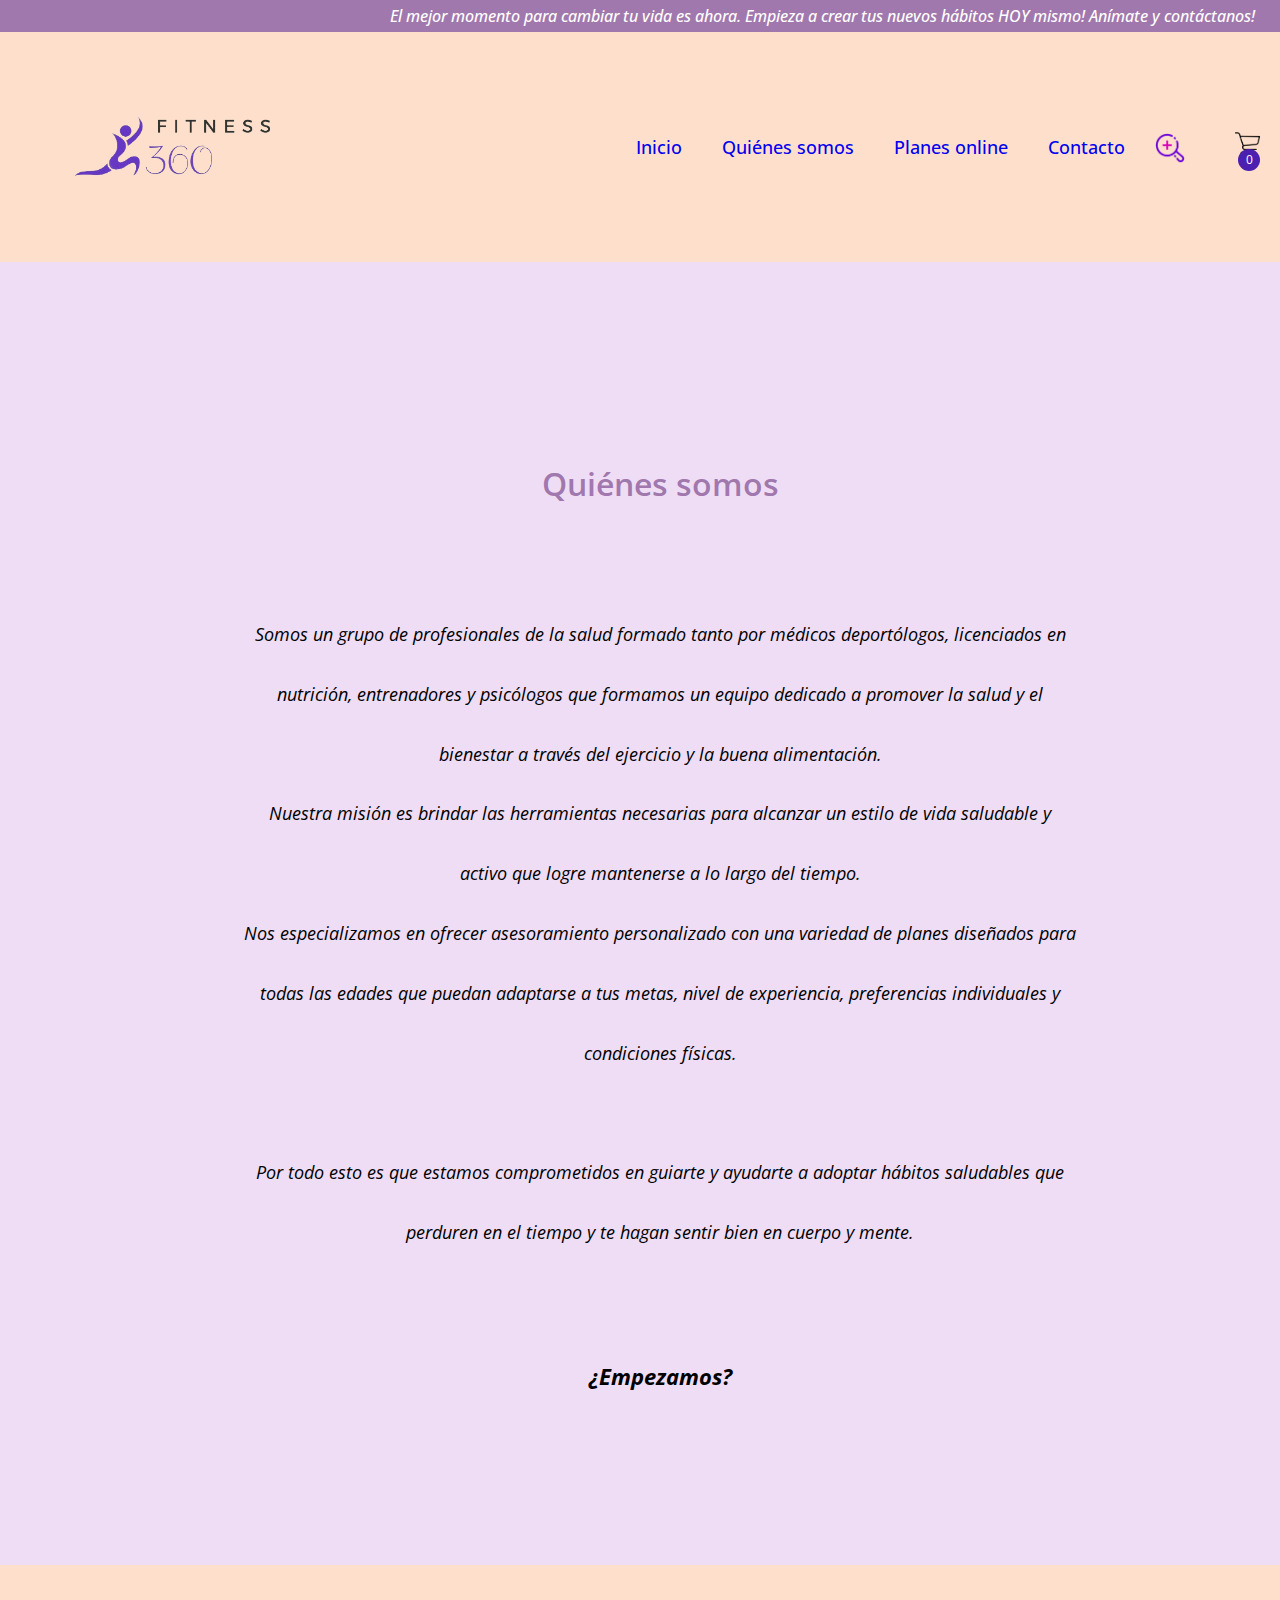
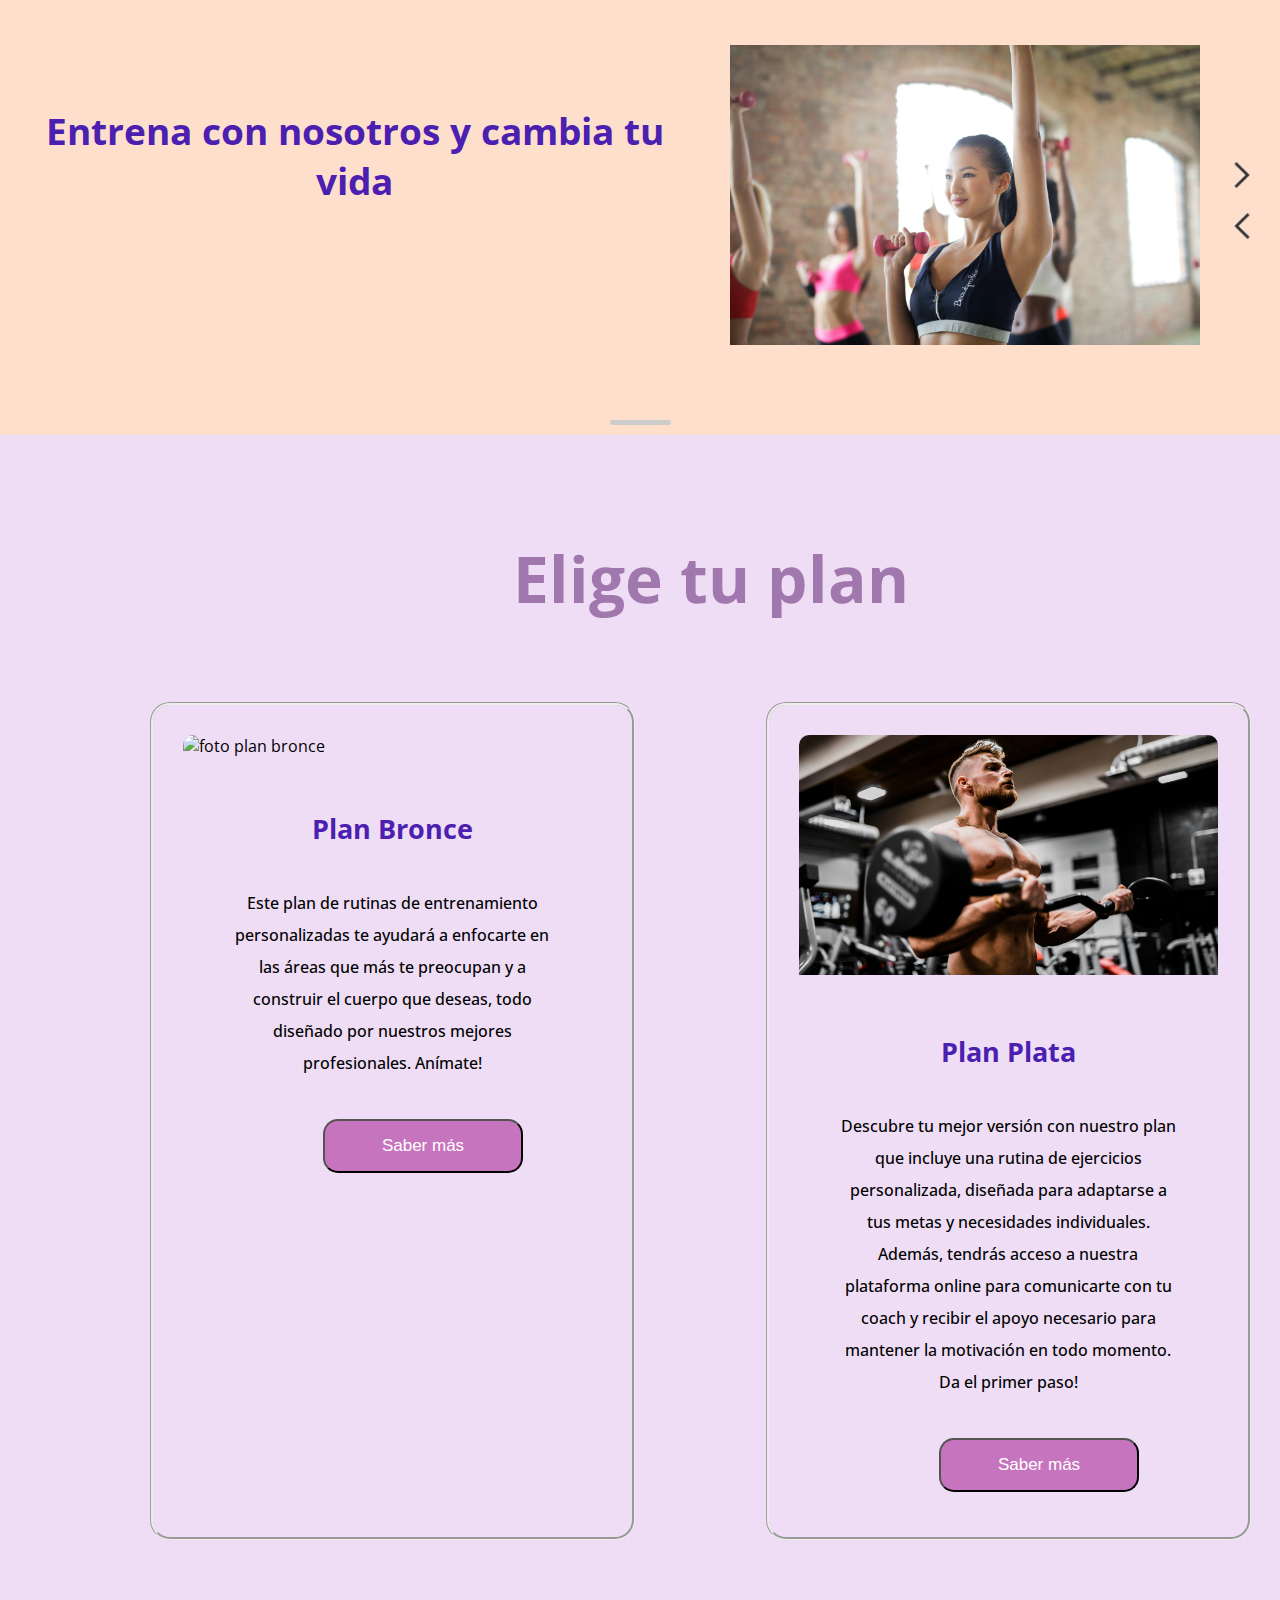
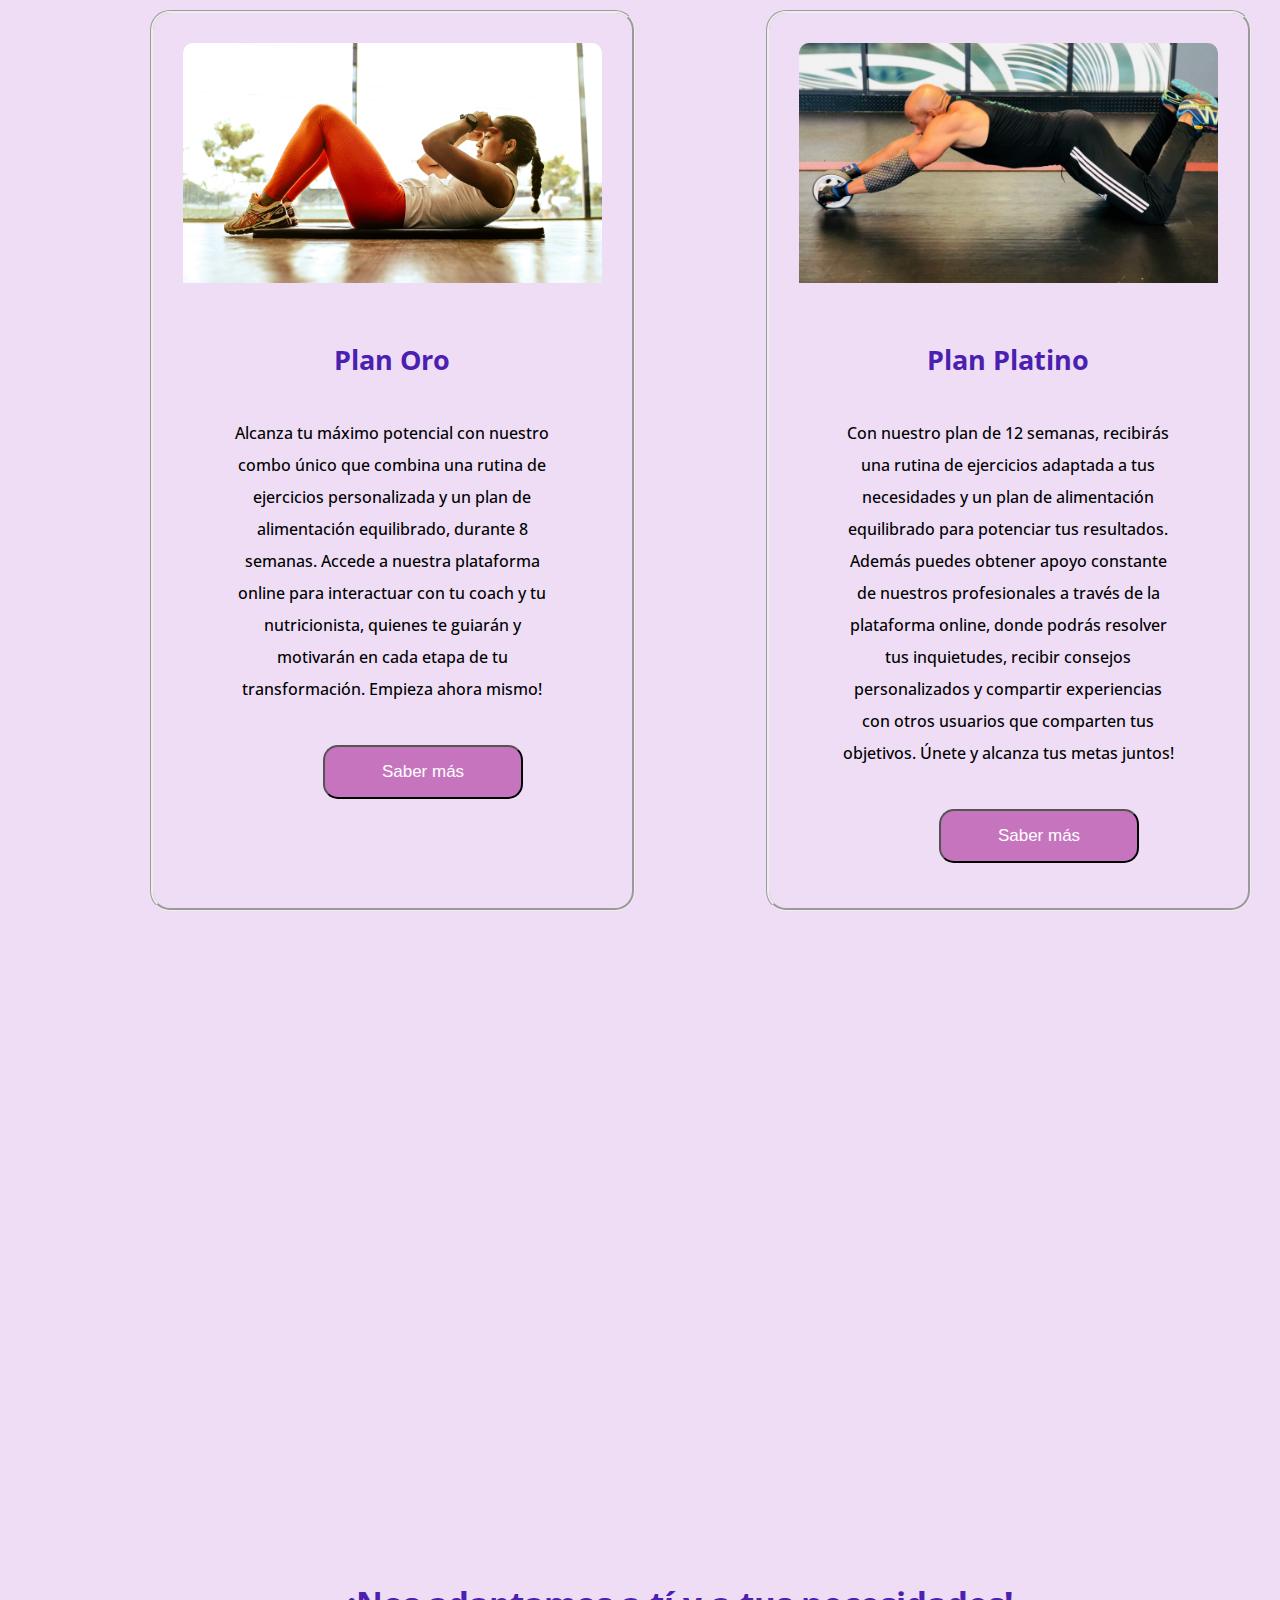
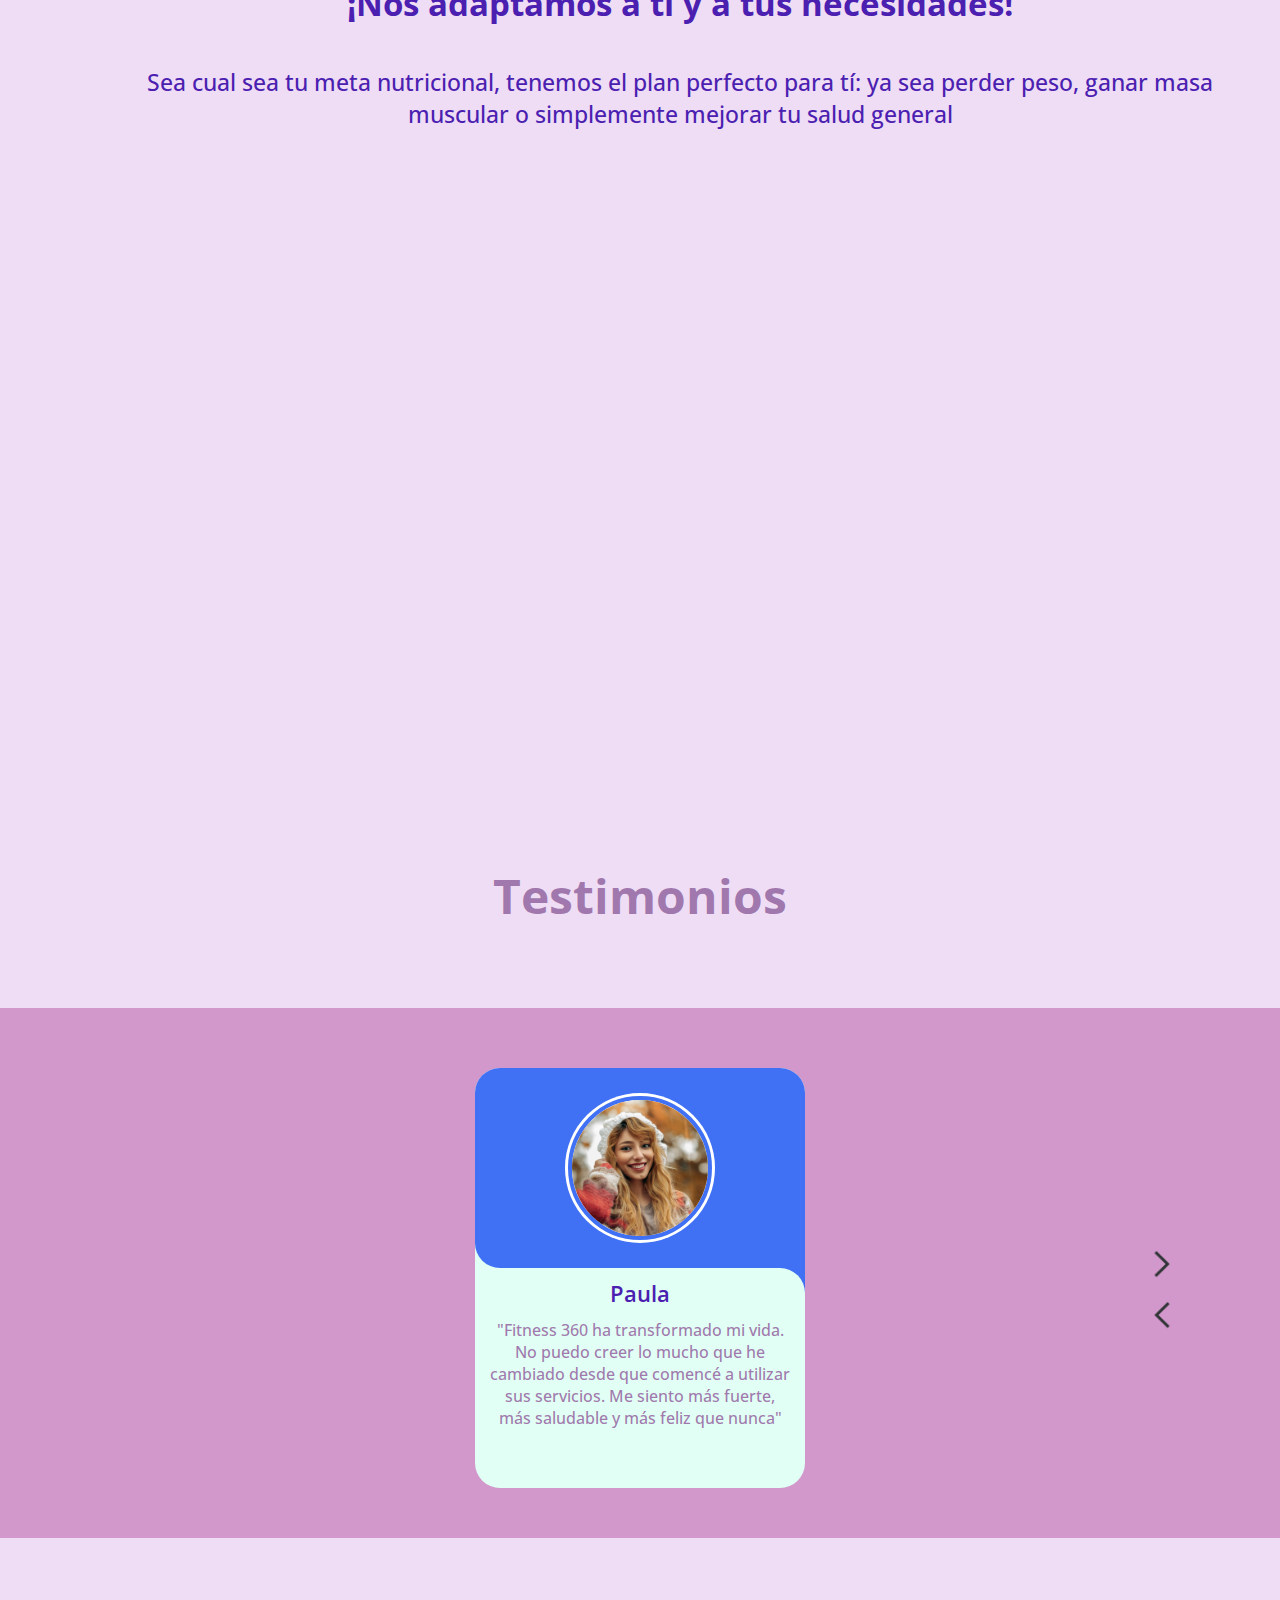
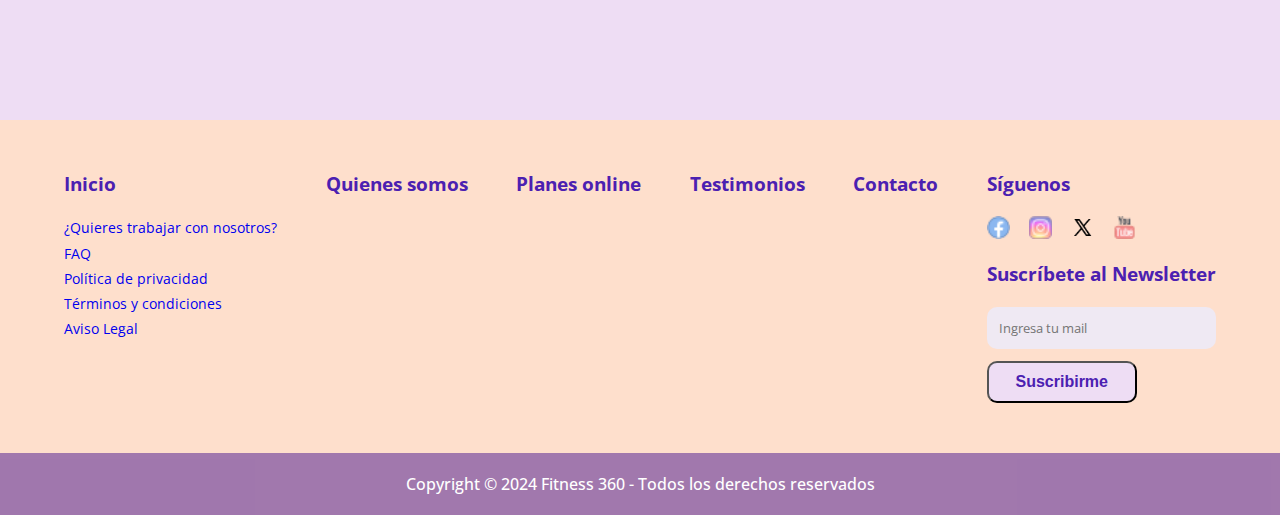
==== index.html @ 1743d798 "correccion de modals - barra progreso" ====
<!DOCTYPE html>
<html lang="es">

<head>
    <meta charset="UTF-8">
    <meta name="viewport" content="width=device-width, initial-scale=1.0">
    <link rel="shortcut icon" href="/images/logo4-pag.png" type="image/x-icon">
    <!-- Estilos -->
    <link rel="stylesheet" href="/style.css">
    <link rel="stylesheet" href="/modal.css">
    <!-- Google Fonts -->
    <link rel="preconnect" href="https://fonts.googleapis.com">
    <link rel="preconnect" href="https://fonts.gstatic.com" crossorigin>
    <link href="https://fonts.googleapis.com/css2?family=Open+Sans:ital,wght@0,300..800;1,300..800&display=swap"
        rel="stylesheet">
    <title>Fitness 360 - Planes de Entrenamiento Online</title>
</head>

<body>
    <!-- Encabezado -->
    <header class="header">
        <section class="header-info">
            <p>El mejor momento para cambiar tu vida es ahora. Empieza a crear tus nuevos hábitos HOY mismo! Anímate y
                contáctanos!
            </p>
        </section>
        <section class="navbar-container">
            <nav class="navbar contenedor">
                <!-- logo -->
                <a href="index.html" class="navbar-logo">
                    <img src="/images/logo3-titulo-pag.png" alt="Logo de Fitness 360" height="300">
                </a>
                <!-- Hipervinculos para el menu -->
                <div class="navbar-links">
                    <ul class="navbar-list">
                        <li class="nav-item"><a href="index.html"> Inicio</a></li>
                        <li class="nav-item"><a href="#quienes-somos"> Quiénes somos</a></li>
                        <li class="nav-item"><a href="#planes-online">Planes online</a></li>
                        <li class="nav-item"><a href="#contacto">Contacto</a></li>
                    </ul>
                    <!-- Buscador -->
                    <div class="navbar-search">
                        <input type="text" placeholder="Buscar" required>
                        <div class="search-icon">
                            <a href="#" class="boton-search-icon">
                                <img src="/images/img-lupa2.png" alt="boton de busqueda">
                            </a>
                        </div>
                    </div>
                    <!-- Carrito de compras -->
                    <div class="container-navbar-carrito">
                        <div class="navbar-carrito-icon">
                            <button class="boton-carrito-icon">
                                <img src="/images/img-carritocompra.png" alt="carrito de compras" height="25">
                            </button>

                            <div class="cantidad-productos">
                                <span id="contador-productos">0</span>
                            </div>
                        </div>
                        <div class="container-carrito-productos hidden-cart">
                            <div class="carga-producto hidden">
                                <div class="carrito-producto">
                                    <div class="info-carrito-producto">
                                        <span class="cantidad-producto-carrito"></span>
                                        <p class="titulo-producto-carrito"></p>
                                        <span class="precio-producto-carrito"></span>
                                    </div>
                                    <svg xmlns="http://www.w3.org/2000/svg" fill="none" viewBox="0 0 24 24"
                                        stroke-width="1.5" stroke="currentColor" class="icono-cancela-compra">
                                        <path stroke-linecap="round" stroke-linejoin="round" d="M6 18L18 6M6 6l12 12" />
                                    </svg>
                                </div>
                            </div>

                            <div class="total-carrito hidden">
                                <h3>Total:</h3>
                                <span class="total-pagar"></span>
                                <button class="comprar-carrito">Comprar carrito</button>
                            </div>
                            <p class="carrito-vacio">El carrito está vacío</p>
                        </div>
                    </div>
                </div>
                <button class="navbar-toogle-boton">
                    <img src="/images/img-trespuntos.png" alt="boton de menu" height="20">
                </button>
                <div class="navbar-menu-movil">
                    <ul class="navbar-list-movil">
                        <li class="nav-item-movil"><a href="index.html">Inicio</a></li>
                        <li class="nav-item-movil"><a href="#quienes-somos">Quiénes somos</a></li>
                        <li class="nav-item-movil"><a href="#planes-online">Planes online</a></li>
                        <li class="nav-item-movil"><a href="#contacto">Contacto</a></li>
                    </ul>
                </div>
            </nav>
        </section>
    </header>

    <!-- Contenido -->
    <main>
        <section id="quienes-somos" class="quienes-somos-seccion">
            <!-- Descripción de quienes somos-->
            <div class="quienes-somos-container">
                <h2 class="quienes-somos-subtitulo">Quiénes somos</h2>
                <p class="quienes_somos_parrafo">
                    Somos un grupo de profesionales de la salud formado tanto por médicos deportólogos, licenciados en
                    nutrición, entrenadores y psicólogos que formamos un equipo dedicado a promover la salud y el
                    bienestar a través del ejercicio y la buena alimentación.
                    Nuestra misión es brindar las herramientas necesarias para alcanzar un estilo de vida saludable y
                    activo que logre mantenerse a lo largo del tiempo.
                    Nos especializamos en ofrecer asesoramiento personalizado con una variedad de planes diseñados para
                    todas las edades que puedan adaptarse a tus metas, nivel de experiencia, preferencias individuales y
                    condiciones físicas.

                    Por todo esto es que estamos comprometidos en guiarte y ayudarte a adoptar hábitos saludables que
                    perduren en el tiempo y te hagan sentir bien en cuerpo y mente.
                </p>
                <p class="qs-empezamos">
                    <strong>¿Empezamos?</strong>
                </p>
            </div>
        </section>

        <section class="carrousel-seccion">
            <!-- slide de fotos de nutricion y deporte -->
            <article class="carrousel-seccion-container">
                <div class="carrousel-seccion-slide contenido">
                    <div class="carrousel-seccion-titulo">
                        <h1>Entrena con nosotros y cambia tu vida</h1>
                    </div>
                    <div class="carrousel-seccion-contenedor-imgs">
                        <div class="carrousel-seccion-imgs">
                            <img src="/images/foto-carrousel-1.jpg" alt="foto entrenamiento">
                        </div>
                    </div>
                </div>
                <div class="carrousel-seccion-slide" data-indice="0">
                    <div class="carrousel-seccion-titulo">
                        <h1>Transforma tus hábitos</h1>
                    </div>
                    <div class="carrousel-seccion-contenedor-imgs">
                        <div class="carrousel-seccion-img">
                            <img src="/images/foto-carrousel-2.jpg" alt="foto nutricion">
                        </div>
                    </div>
                </div>
                <div class="carrousel-seccion-slide" data-indice="1">
                    <div class="carrousel-seccion-titulo">
                        <h1>Pequeños cambios, grandes resultados</h1>
                    </div>
                    <div class="carrousel-seccion-contenedor-imgs">
                        <div class="carrousel-seccion-img">
                            <img src="/images/foto-carrousel-3.jpg" alt="foto entrenamiento">
                        </div>
                    </div>
                </div>
                <div class="carrousel-seccion-slide" data-indice="2">
                    <div class="carrousel-seccion-titulo">
                        <h1>Inicia tu viaje a una vida mejor</h1>
                    </div>
                    <div class="carrousel-seccion-contenedor-imgs">
                        <div class="carrousel-seccion-img">
                            <img src="/images/foto-carrousel-4.jpg" alt="foto nutricion">
                        </div>
                    </div>
                </div>
                <div class="carrousel-seccion-slide" data-indice="3">
                    <div class="carrousel-seccion-titulo">
                        <h1>Sé la mejor versión de ti mismo</h1>
                    </div>
                    <div class="carrousel-seccion-contenedor-imgs">
                        <div class="carrousel-seccion-img">
                            <img src="/images/foto-carrousel-5.jpg" alt="foto entrenamiento">
                        </div>
                    </div>
                </div>
                <div class="carrousel-seccion-slide" data-indice="4">
                    <div class="carrousel-seccion-titulo">
                        <h1>El cambio no es fácil, pero vale la pena</h1>
                    </div>
                    <div class="carrousel-seccion-contenedor-imgs">
                        <div class="carrousel-seccion-img">
                            <img src="/images/foto-carrousel-6.jpg" alt="foto entrenamiento">
                        </div>
                    </div>
                </div>
                <div class="carrousel-seccion-slide" data-indice="5">
                    <div class="carrousel-seccion-titulo">
                        <h1>No esperes el momento perfecto, comienza ahora!</h1>
                    </div>
                    <div class="carrousel-seccion-contenedor-imgs">
                        <div class="carrousel-seccion-img">
                            <img src="/images/foto-carrousel-7.jpg" alt="foto entrenamiento">
                        </div>
                    </div>
                </div>
                <div class="carrousel-seccion-control" data-indice="6">
                    <a href="#" class="carrousel-control-previa">
                        <img src="/images/icono-flecha-prev.png" alt="flecha previa" height="30">
                    </a>
                    <a href="#" class="carrousel-control-proximo">
                        <img src="/images/icono-flecha-prox.png" alt="flecha proxima" height="30">
                    </a>
                </div>
                <div class="barra-cont">
                    <div class="barra-progreso"></div>
                </div>
            </article>
        </section>
        <!-- Descripcion de los planes -->

        <section id="planes">
            <div id="planes-online" class="planes-seccion">
                <div class="planes-seccion-titulo">
                    <h1>Elige tu plan</h1>
                </div>
                <div class="planes-seccion-container">
                    <div class="planes-seccion-item">
                        <figure>
                            <img src="/images/foto-2.jpg" alt="foto plan bronce" height="200">
                        </figure>
                        <div class="planes-seccion-info">
                            <h2 class="planes-seccion-subtitulo">Plan Bronce</h2>
                            <p class="plan-seccion-descripcion">
                                Este plan de rutinas de entrenamiento personalizadas te ayudará a enfocarte en las áreas
                                que más te preocupan y a construir el cuerpo que deseas, todo diseñado por nuestros
                                mejores profesionales.
                                Anímate!
                            </p>
                            <button class="boton-planes" onclick="location.href='plan-bronce.html';">Saber más</button>
                        </div>
                    </div>
                    <div class="planes-seccion-item">
                        <figure>
                            <img src="/images/foto-23.jpg" alt="foto plan plata" height="200">
                        </figure>
                        <div class="planes-seccion-info">
                            <h2 class="planes-seccion-subtitulo">Plan Plata</h2>
                            <p class="plan-seccion-descripcion">
                                Descubre tu mejor versión con nuestro plan que incluye una rutina de ejercicios
                                personalizada, diseñada para adaptarse a tus metas y necesidades individuales. Además,
                                tendrás acceso a nuestra plataforma online para comunicarte con tu coach y recibir el
                                apoyo necesario para mantener la motivación en todo momento. Da el primer paso!
                            </p>
                            <button class="boton-planes" onclick="location.href='plan-plata.html';">Saber más</button>
                        </div>
                    </div>

                    <div class="planes-seccion-item">
                        <figure>
                            <img src="/images/foto-3.jpg" alt="foto plan oro" height="200">
                        </figure>
                        <div class="planes-seccion-info">
                            <h2 class="planes-seccion-subtitulo">Plan Oro</h2>
                            <p class="plan-seccion-descripcion">
                                Alcanza tu máximo potencial con nuestro combo único que combina una rutina de ejercicios
                                personalizada y un plan de alimentación equilibrado, durante 8 semanas. Accede a nuestra
                                plataforma online para interactuar con tu coach y tu nutricionista, quienes te guiarán y
                                motivarán en cada etapa de tu transformación. Empieza ahora mismo!
                            </p>
                            <button class="boton-planes" onclick="location.href='plan-oro.html';">Saber más</button>
                        </div>
                    </div>
                    <div class="planes-seccion-item">
                        <figure>
                            <img src="/images/foto-24.jpg" alt="foto plan platino" height="200">
                        </figure>
                        <div class="planes-seccion-info">
                            <h2 class="planes-seccion-subtitulo">Plan Platino</h2>
                            <p class="plan-seccion-descripcion">
                                Con nuestro plan de 12 semanas, recibirás una rutina de ejercicios adaptada a tus
                                necesidades y un plan de alimentación equilibrado para potenciar tus resultados. Además
                                puedes obtener apoyo constante de nuestros profesionales a través de la plataforma
                                online, donde podrás resolver tus inquietudes, recibir consejos personalizados y
                                compartir experiencias con otros usuarios que comparten tus objetivos. Únete y alcanza
                                tus metas juntos!
                            </p>
                            <button class="boton-planes" onclick="location.href='plan-platino.html';">Saber más</button>
                        </div>
                    </div>
                </div>
                <div class="planes-seccion-compra no-afectar-css">
                    <div class="planes-seccion-compra-container no-afectar-css">
                        <!-- Seccion agregada para la funcionalidad de modals en index - 
                            se agrega etiqueta no-afectar-css para evitar espacio en blanco -->
                    </div>
                </div>
            </div>
            <br><br><br>
        </section>

        <!-- Video -->
        <section class="video-seccion">
            <div class="video-seccion-contenedor">
                <div class="video-seccion-descripcion">
                    <h2 class="video-subtitulo">
                        ¡Nos adaptamos a tí y a tus necesidades!
                    </h2>
                    <p class="video-parrafo"> Sea cual sea tu meta nutricional, tenemos el plan perfecto para tí: ya sea
                        perder peso, ganar masa muscular o simplemente mejorar tu salud general</p>
                </div>
                <div class="video-container">
                    <video class="video" src="/images/video-nutricion3.mp4" autoplay muted playsinline loop></video>
                </div>
            </div>

        </section>
        <!-- Slide con Testimonios -->
        <section class="testimonios-seccion">
            <div class="testimonios-slide-subtitulo">
                <h2>Testimonios</h2>
            </div>
            <div class="testimonios-slide-contenedor">
                <div class="testimonios-tarjeta contenido">
                    <div class="tarjeta">
                        <div class="contenido-img">
                            <span class="disenio-imagen"></span>

                            <div class="tarjeta-imagen">
                                <img src="/images/foto-testimonio-1.jpg" alt="foto testimonios" class="tarjeta-img">
                            </div>
                        </div>
                        <div class="contenido-testimonio">
                            <h2 class="nombre-testimonio">Paula</h2>
                            <p class="descripcion-testimonio">
                                "Fitness 360 ha transformado mi vida. No puedo creer lo mucho que he cambiado desde que
                                comencé a utilizar sus servicios. Me siento más fuerte, más saludable y más feliz que
                                nunca"
                            </p>
                        </div>
                    </div>
                </div>
                <div class="testimonios-tarjeta">
                    <div class="tarjeta">
                        <div class="contenido-img">
                            <span class="disenio-imagen"></span>

                            <div class="tarjeta-imagen">
                                <img src="/images/foto-testimonio-6.jpg" alt="foto testimonios" class="tarjeta-img">
                            </div>
                        </div>
                        <div class="contenido-testimonio">
                            <h2 class="nombre-testimonio">Carlos</h2>
                            <p class="descripcion-testimonio">
                                "Desde que comencé mi viaje con Fitness 360, he experimentado una transformación
                                increíble. Su dedicación y conocimientos me han permitido superar obstáculos y alcanzar
                                metas que antes creía inalcanzables. ¡Gracias por ser mi equipo de apoyo!"
                            </p>
                        </div>
                    </div>
                </div>
                <div class="testimonios-tarjeta">
                    <div class="tarjeta">
                        <div class="contenido-img">
                            <span class="disenio-imagen"></span>

                            <div class="tarjeta-imagen">
                                <img src="/images/foto-testimonio-3.jpg" alt="foto testimonios" class="tarjeta-img">
                            </div>
                        </div>
                        <div class="contenido-testimonio">
                            <h2 class="nombre-testimonio">Alicia</h2>
                            <p class="descripcion-testimonio">
                                "Estoy tan agradecida de haber encontrado Fitness 360. Su equipo profesional y amable me
                                ha ayudado a adoptar hábitos saludables que han transformado mi vida. ¡No puedo esperar
                                para ver qué más puedo lograr con su ayuda!"
                            </p>
                        </div>
                    </div>
                </div>
                <div class="testimonios-tarjeta">
                    <div class="tarjeta">
                        <div class="contenido-img">
                            <span class="disenio-imagen"></span>

                            <div class="tarjeta-imagen">
                                <img src="/images/foto-testimonio-2.jpg" alt="foto testimonios" class="tarjeta-img">
                            </div>
                        </div>
                        <div class="contenido-testimonio">
                            <h2 class="nombre-testimonio">María</h2>
                            <p class="descripcion-testimonio">
                                "Mis amigos y familiares no pueden creer lo mucho que he cambiado desde que empecé a
                                trabajar con uds. Me siento más enérgica, más feliz y más segura de mí misma.
                                ¡Recomiendo 100% sus servicios!"
                            </p>
                        </div>
                    </div>
                </div>
                <div class="testimonios-tarjeta">
                    <div class="tarjeta">
                        <div class="contenido-img">
                            <span class="disenio-imagen"></span>

                            <div class="tarjeta-imagen">
                                <img src="/images/foto-testimonio-7.jpg" alt="foto testimonios" class="tarjeta-img">
                            </div>
                        </div>
                        <div class="contenido-testimonio">
                            <h2 class="nombre-testimonio">Sebastian</h2>
                            <p class="descripcion-testimonio">
                                "Desde que me uní a Fitness 360 mi vida ha tenido una transformación increíble. Su
                                equipo profesional me ha guiado con paciencia, ayudándome a adoptar hábitos que han
                                cambiado mi vida para mejor. ¡Estaré eternamente agradecido con uds!"
                            </p>
                        </div>
                    </div>
                </div>
                <div class="testimonios-tarjeta">
                    <div class="tarjeta">
                        <div class="contenido-img">
                            <span class="disenio-imagen"></span>

                            <div class="tarjeta-imagen">
                                <img src="/images/foto-testimonio-5.jpg" alt="foto testimonios" class="tarjeta-img">
                            </div>
                        </div>
                        <div class="contenido-testimonio">
                            <h2 class="nombre-testimonio">Caroline</h2>
                            <p class="descripcion-testimonio">
                                "Gracias al equipo de Fitness 360 he encontrado el equilibrio entre el trabajo, el
                                ejercicio y el tiempo para mí. Me siento más saludable, más fuerte y más centrada en mis
                                objetivos. ¡Gracias por ayudarme a convertirme en la mejor versión de mí misma!"
                            </p>
                        </div>
                    </div>
                </div>
                <div class="testimonios-tarjeta">
                    <div class="tarjeta">
                        <div class="contenido-img">
                            <span class="disenio-imagen"></span>

                            <div class="tarjeta-imagen">
                                <img src="/images/foto-testimonio-4.jpg" alt="foto testimonios" class="tarjeta-img">
                            </div>
                        </div>
                        <div class="contenido-testimonio">
                            <h2 class="nombre-testimonio">Daniela</h2>
                            <p class="descripcion-testimonio">
                                "Gracias a Fitness 360, finalmente he logrado adoptar un estilo de vida activo y
                                saludable. Nunca pensé que podría disfrutar tanto del ejercicio y la buena alimentación.
                                ¡Estoy agradecida por esta increíble transformación!"
                            </p>
                        </div>
                    </div>
                </div>
                <div class="testimonios-tarjeta">
                    <div class="tarjeta">
                        <div class="contenido-img">
                            <span class="disenio-imagen"></span>

                            <div class="tarjeta-imagen">
                                <img src="/images/foto-testimonio-8.jpg" alt="foto testimonios" class="tarjeta-img">
                            </div>
                        </div>
                        <div class="contenido-testimonio">
                            <h2 class="nombre-testimonio">Eduardo</h2>
                            <p class="descripcion-testimonio">
                                "Fitness 360 no solo me ha ayudado a mejorar mi salud física, sino también ha
                                transformado mi bienestar mental y emocional. Su enfoque personalizado ha sido
                                fundamental en mi cambio hacia una vida más equilibrada.¡Gracias por ser mi inspiración
                                y mi guía!"
                            </p>
                        </div>
                    </div>
                </div>
                <div class="testimonios-seccion-control">
                    <a href="#" class="testimonios-control-previa">
                        <img src="/images/icono-flecha-prev.png" alt="flecha previa" height="30">
                    </a>
                    <a href="#" class="testimonios-control-proximo">
                        <img src="/images/icono-flecha-prox.png" alt="flecha proxima" height="30">
                    </a>
                </div>
            </div>
        </section>
    </main>

    <!-- Footer, contacto y redes -->
    <footer class="footer">
        <section id="contacto" class="footer-nav-info">
            <div class="footer-nav-info container">
                <article class="footer-info-lista">
                    <h3 class="footer-titulo">Inicio</h3>
                    <ul class="footer-info-lista-items">
                        <li class="footer-info-items-li">
                            <a href="#" class="footer-items-link" data-modal-class="modal1">¿Quieres trabajar con
                                nosotros?</a>
                        </li>
                        <li class="footer-info-items-li">
                            <a href="#" class="footer-items-link" data-modal-class="modal2">FAQ</a>
                        </li>
                        <li class="footer-info-items-li">
                            <a href="#" class="footer-items-link" data-modal-class="modal3">Política de privacidad</a>
                        </li>
                        <li class="footer-info-items-li">
                            <a href="#" class="footer-items-link" data-modal-class="modal4">Términos y condiciones</a>
                        </li>
                        <li class="footer-info-items-li">
                            <a href="#" class="footer-items-link" data-modal-class="modal5">Aviso Legal</a>
                        </li>
                    </ul>

                    <!------------ Contenido de modals ------------>
                    <div class="modal modal1">
                        <div class="modal-contenido">
                            <h2>Trabaja con nosotros</h2>
                            <iframe src="/txt/work.html"></iframe>
                            <button class="cerrar-modal" data-modal-class="modal1">Cerrar</button>
                        </div>
                    </div>

                    <div class="modal modal2">
                        <div class="modal-contenido">
                            <h2>FAQ - Preguntas frecuentes</h2>
                            <iframe src="/txt/faq.html"></iframe>
                            <button class="cerrar-modal" data-modal-class="modal2">Cerrar</button>
                        </div>
                    </div>

                    <div class="modal modal3">
                        <div class="modal-contenido">
                            <h2>Politica de privacidad - Fitness 360</h2>
                            <iframe src="/txt/politica.html"></iframe>
                            <button class="cerrar-modal" data-modal-class="modal3">Cerrar</button>
                        </div>
                    </div>

                    <div class="modal modal4">
                        <div class="modal-contenido">
                            <h2>Terminos y condiciones - Fitness 360</h2>
                            <iframe src="/txt/terminos.html"></iframe>
                            <button class="cerrar-modal" data-modal-class="modal4">Cerrar</button>
                        </div>
                    </div>

                    <div class="modal modal5">
                        <div class="modal-contenido">
                            <h2>Aviso legal - Fitness 360</h2>
                            <iframe src="/txt/aviso.html"></iframe>
                            <button class="cerrar-modal" data-modal-class="modal5">Cerrar</button>
                        </div>
                    </div>
                    <!------ Fin Modals ------>


                </article>
                <article class="footer-info-lista">
                    <h3 class="footer-titulo">Quienes somos</h3>
                </article>
                <article class="footer-info-lista">
                    <h3 class="footer-titulo">Planes online</h3>
                </article>
                <article class="footer-info-lista">
                    <h3 class="footer-titulo">Testimonios</h3>
                </article>
                <article class="footer-info-lista">
                    <h3 class="footer-titulo">Contacto</h3>
                </article>

                <article class="footer-info-lista">
                    <h3 class="footer-titulo">Síguenos</h3>
                    <div class="footer-iconos-contenedor">
                        <a href="javascript:void(0)" class="icono-redsocial">
                            <img src="images/icono-facebook.png" alt="icono de facebook">
                        </a>
                        <a href="javascript:void(0)" class="icono-redsocial">
                            <img src="images/icono-instagram2.png" alt="icono de instagram">
                        </a>
                        <a href="javascript:void(0)" class="icono-redsocial">
                            <img src="images/icono-twitter.png" alt="icono de X-Twitter" height="16">
                        </a>
                        <a href="javascript:void(0)" class="icono-redsocial">
                            <img src="images/icono-youtube.png" alt="icono de youtube">
                        </a>
                    </div>

                    <div class="suscribete-contenedor">
                        <h3 class="footer-titulo">Suscríbete al Newsletter</h3>
                        <form action="" class="suscribete-contenedor-form">
                            <input type="email" class="suscribete-contenedor-mail input" placeholder="Ingresa tu mail">
                            <button type="submit" class="boton-suscribete button">Suscribirme</button>
                        </form>
                    </div>
                </article>
            </div>
        </section>
        <section class="footer-copyright">
            <p class="footer-copyright-texto" id="copyright">Copyright © 2024 Fitness 360 - Todos los derechos
                reservados
            </p>
        </section>
    </footer>

    <script src="/app.js"></script>
</body>

</html>
---- style.css ----
:root {
    --bg-color: #eeddf4;
    --primary-color: #d298cc;
    --secondary-color: #fedfcc;
    --secondary-bis-color: #ed1dc0;
    --third-color: rgb(230, 249, 242);
    --third-bis-color: #9c72a9f2;
    --fourth-color: #4b20b1;
    --fourth-bis-color: #e1fff4;
    --fifth-color: rgb(234, 250, 255);
    --fifth-bis-color: #c774be;
    --sixth-color: #4070f4;
    --bg-input-color: rgba(41, 32, 49, 0.173);
}

* {
    margin: 0;
    padding: 0;
    box-sizing: border-box;
}

body {
    background-color: var(--bg-color);
    font-family: "Open Sans", sans-serif;
}

/* Esto evitara que el css afecte a los div denominados con esta clase*/
.no-afectar-css{
    all: initial; 
}

/* Estilos de Header y NavBar */

.header-info {
    background-color: var(--third-bis-color);
    text-align: end;
    overflow: hidden;
}

.header-info p {
    color: white;
    font-weight: 500;
    padding: 5px 25px 5px 0;
    white-space: nowrap;
    animation: moveText 30s linear infinite;
    font-style: italic;
}

.navbar-container {
    background-color: var(--secondary-color);
    display: flex;
    justify-content: center;
    width: 100%;
}

.navbar {
    display: flex;
    justify-content: space-between;
    align-items: center;
    width: 100%;
    height: 100%;
}

.contenedor {
    max-width: 1440px;
    padding: 0 20px;
    margin: -35px;
}

.navbar-logo {
    display: flex;
    align-items: center;
}

.navbar-logo img {
    margin-right: 20px;
}

.navbar-logo:hover {
    /* transform: scale(1.3);
    transition: all .5s; */
    animation: tilt-n-move-shaking 0.50s infinite;
}

.navbar-links {
    display: flex;
    align-items: center;
}

.navbar-links>* {
    margin-left: 40px;
}

.navbar-list {
    display: flex;
    list-style: none;
}

a {
    text-decoration: none;
}

.nav-item {
    margin-left: 40px;
    font-size: 1.1em;
    font-weight: 500;
}

.nav-item a {
    position: relative;
}

.nav-item a::after {
    content: "";
    position: absolute;
    width: 100%;
    height: 2px;
    bottom: 0;
    left: 0;
    background-color: var(--secondary-bis-color);
    opacity: 0;
    transition: opacity 0.3s ease-in-out;
}

.nav-item:hover a::after {
    opacity: 1;
}

/* Estilo lupa y busqueda */

.navbar-search {
    position: relative;
    padding: 5px;
}

.navbar-search input {
    width: 0px;
    height: 35px;
    padding: 0 10px;
    font-size: 18px;
    color: #000;
    outline: none;
    border-radius: 15px;
    background-color: transparent;
    border: none;
}

.boton-search-icon img {
    width: 30px;
    height: 30px;
    cursor: pointer;
    margin-left: 5px;
}

.search-icon a {
    position: absolute;
    top: 5px;
    right: 0;
    width: 55px;
    height: 50px;
    line-height: 55px;
    text-align: center;
}

.navbar-search:hover input {
    width: 200px;
    background-color: #fff;
    border: 2px solid #4b20b1;
    transition: all 0.8s ease;
}

/* Estilo carrito de compras */

.boton-carrito-icon {
    background-color: transparent;
    border: none;
    cursor: pointer;
}

.container-navbar-carrito {
    position: relative;
}

.cantidad-productos {
    position: absolute;
    top: 55%;
    right: 0;

    background-color: var(--fourth-color);
    color: #fff;
    width: 22px;
    height: 22px;

    display: flex;
    justify-content: center;
    align-items: center;
    border-radius: 50%;
}

#contador-productos {
    font-size: 12px;
}

.container-carrito-productos {
    position: absolute;
    top: 50px;
    right: 0;
    background-color: var(--fourth-bis-color);
    width: 400px;
    z-index: 1;
    box-shadow: 0 10px 20px rgba(0, 0, 0, 0.20);
    border-radius: 10px;
}


.carrito-producto {
    display: flex;
    align-items: center;
    justify-content: space-between;
    padding: 30px;
    border-bottom: 1px solid rgba(0, 0, 0, 0.20);
}

.info-carrito-producto {
    display: flex;
    justify-content: space-between;
    flex: 0.8;
}

.titulo-producto-carrito {
    font-size: 17px;
}

.precio-producto-carrito {
    font-weight: 700;
    font-size: 16px;
    margin-left: 10px;
}

.cantidad-producto-carrito {
    font-weight: 400;
    font-size: 16px;
}

.icono-cancela-compra {
    width: 25px;
    height: 25px;
    background-color: transparent;
    border: none;
}

.icono-cancela-compra:hover {
    color: red;
    cursor: pointer;
}

.total-carrito {
    display: flex;
    justify-content: center;
    align-items: center;
    padding: 20px 0;
    gap: 20px;
}

.total-carrito h3 {
    font-size: 18px;
    font-weight: 700;
}

.total-pagar {
    font-size: 20px;
    font-weight: 700;
}

.comprar-carrito {
    display: flex;
    justify-content: center;
    align-items: center;
    border-radius: 15px;
    background-color: var(--third-bis-color);
    color: #fff;
    font-size: 15px;
    font-weight: 500;
    padding: 8px;
    cursor: pointer;
    margin-right: -85px;
}


.hidden-cart {
    display: none;
}

.hidden {
    display: none;
}

.carrito-vacio {
    padding: 20px;
    text-align: center;
}

/* Estilo para navbar responsive (pantalla mas chica) */

.navbar-toogle-boton {
    background-color: transparent;
    border: none;
    cursor: pointer;
    display: none;
}

.navbar-menu-movil {
    display: none;
}


@keyframes moveText {
    0% {
        transform: translateX(100%);
    }

    100% {
        transform: translateX(-100%);
    }
}

@keyframes tilt-n-move-shaking {
    0% {
        transform: translate(0, 0) rotate(0deg);
    }

    25% {
        transform: translate(5px, 5px) rotate(5deg);
    }

    50% {
        transform: translate(0, 0) rotate(0deg);
    }

    75% {
        transform: translate(-5px, 5px) rotate(-5deg);
    }

    100% {
        transform: translate(0, 0) rotate(0deg);
    }
}


/*Media Query Header Nav- Responsividad*/
@media only screen and (max-width:895px) {

    /* 980px */
    .navbar-list {
        display: none;
    }

    .navbar-links>* {
        margin-left: 20px;
    }

    .navbar-menu-movil {
        display: flex;
        flex-direction: column;
        position: absolute;
        top: 180px;
        right: 0;
        background-color: var(--secondary-color);
        width: 100%;
        box-shadow: 0 2px 10px rgba(0, 0, 0, 0.01);
        z-index: 1;
    }

    .nav-item-movil {
        margin-left: 40px;
        font-size: 1.1em;
        font-weight: 300;
        margin-top: 5px;
    }

    .navbar-list-movil {
        list-style: none;
        padding: 20px;
        margin-bottom: 15px;
    }

    .navbar-list-movil a {
        color: var(--third-bis-color);
        position: relative;
    }

    .nav-item-movil a::after {
        content: "";
        position: absolute;
        width: 100%;
        height: 2px;
        bottom: 0;
        left: 0;
        background-color: var(--secondary-bis-color);
        opacity: 0;
        transition: opacity 0.3s ease-in-out;
    }

    .nav-item-movil:hover a::after {
        opacity: 1;
    }

    .navbar-toogle-boton {
        display: block;
        margin: 0;
    }

    .navbar-toogle-boton img {
        height: 28px;
        margin: 0 10px;
    }
}

/* @media only screen and (max-width:550px)

trate de ver desde el celu y me parecio q a partir de ese tamaño se empieza a romper otra vez, habria que hacer otro media query con ese tamaño*/

/*Estilos Quienes somos*/

.quienes-somos-seccion {
    display: flex;
    justify-content: center;
    margin-bottom: 100px;
    margin-top: 100px;
}

.quienes-somos-container {
    background-color: var(--bg-color);
    max-width: 1440px;
    margin-top: 70px;
    margin-bottom: 50px;
    margin-left: 20px;
    margin-right: 50px;
    padding: 0 20px;
    width: 100%;
}

.quienes-somos-subtitulo {
    font-size: 2em;
    font-weight: 600;
    text-align: center;
    margin-top: 30px;
    margin-bottom: 40px;
    margin-left: 70px;
    color: var(--third-bis-color);
}

.quienes_somos_parrafo {
    text-align: center;
    font-size: 1.1em;
    font-weight: 400;
    padding-left: 70px;
    font-style: italic;
    line-height: 3.4em;
    white-space: pre-line;
}

.qs-empezamos{
    text-align: center;
    font-size: 1.4em;
    padding-left: 70px;
    font-style: italic;
    line-height:3.4em;
    white-space: pre-line;
}

/*Estilo slide fotos*/

.carrousel-seccion {
    display: flex;
    justify-content: center;
    background-color: var(--secondary-color);
    margin-bottom: 100px;
    padding: 10px 0;
}

.carrousel-seccion-container {
    max-width: 1440px;
    padding: 0 30px;
    width: 100%;
    display: flex;
    flex-direction: column;
    align-items: center;
    justify-content: center;
}

.carrousel-seccion-contenedor-imgs {
    padding: 50px;
}

.carrousel-seccion-slide img {
    height: 300px;
    width: 1000px;
    max-width: 100%;
    max-height: 350px;
    object-fit: cover;
}

.carrousel-seccion-slide {
    display: none;
}

.carrousel-seccion-slide.contenido {
    display: flex;
    justify-content: space-around;
    padding: 20px 0;
    max-height: 500px;
}

.carrousel-seccion-slide h1 {
    flex-basis: 50%;
    display: flex;
    flex-direction: column;
    justify-content: center;
    text-align: center;
    font-size: 2.3em;
    font-weight: 700;
    margin-bottom: 2em;
    margin-top: 3em;
    color: var(--fourth-color);
}

.carrousel-seccion-contenedor-imgs {
    flex-basis: 50%;
    display: flex;
    justify-content: center;
    align-items: center;
}

.carrousel-seccion-control {
    position: absolute;
    right: 10px;
    display: flex;
    flex-direction: column-reverse;
}

.carrousel-control-previa {
    width: 40px;
    height: 35px;
    margin: 0.5em 0.5em 0.5em 0;
    padding: 3px 5px;
    border-radius: 10px;
}

.carrousel-control-proximo {
    width: 40px;
    height: 35px;
    padding: 3px 5px;
    margin: 0.5em 0.5em 0.5em 0;
    border-radius: 10px;
}

.carrousel-seccion-control a:hover {
    background-color: var(--secondary-bis-color);
    transition: background-color 0.4s;
    border-radius: 30px;
    transform: scale(1.3);
}

/*Media query Carrousel - Responsive*/


@Media only screen and (max-width: 895px) {
    .carrousel-seccion-slide h1 {
        font-size: 1.9em;
        text-align: center;
        justify-content: center;
    }

    .carrousel-seccion-slide img {
        padding: 50px 0;
        justify-content: center;
        height: 400px;
        object-fit: cover;
    }

    .carrousel-seccion-slide.contenido {
        flex-direction: column;
        max-height: 100%;
        padding-bottom: 0;
    }

    .carrousel-seccion-slide .contenido {
        margin-bottom: 2em;
    }

    .carrousel-seccion-container {
        justify-content: flex-end;
    }

    .carrousel-seccion-control {
        flex-direction: row;
        align-items: center;
        position: static;
    }

    .carrousel-control-proximo {
        margin-right: 0;
    }
}


/*Estilos Planes */

#planes {
    display: flex;
    margin-top: 80px;
    margin-left: 30px;
    margin-right: 30px;
}

.planes-seccion-container {
    display: grid;
    grid-template-columns: repeat(2, 1fr);
    gap: 10px;
    margin: 30px 30px;
    margin-left: 70px;
    max-width: 1440px;
    padding: 0 20px;
}

.planes-seccion-titulo {
    font-size: 2em;
    font-weight: 500;
    text-align: center;
    margin-bottom: 50px;
    color: var(--third-bis-color);
}

.planes-seccion-item {
    border-radius: 20px;
    margin: 30px;
    width: 80%;
    border-style: groove;
}

.planes-seccion-item img {
    padding: 30px;
    width: 100%;
    height: 300px;
    object-fit: cover;
    border-radius: 40px 40px 0 0;
    transition: all .5s;
}

.planes-seccion-subtitulo {
    font-size: 1.7em;
    font-weight: 700;
    color: var(--fourth-color);
    text-align: center;
    margin-bottom: 20px;
}

.planes-seccion-info {
    padding: 15px 70px;
    line-height: 2;
    display: flex;
    flex-direction: column;
    gap: 10px;
}

.plan-seccion-descripcion {
    font-size: 1em;
    font-weight: 500;
    list-style: none;
    text-align: center;
}

.planes-seccion-info button {
    color: #fff;
    background-color: var(--fifth-bis-color);
    padding: 15px 10px;
    margin: 30px 100px;
    border-radius: 15px;
    cursor: pointer;
    width: 200px;
    font-size: 17px;
    font-weight: 500;
}

.planes-seccion-info button:hover {
    background-color: #ed1dc0;
    transition: 1s;
}

.planes-seccion-item:hover {
    box-shadow: 0 10px 20px rgba(34, 193, 140, 0.356);
    background-color: #efd1f7;
}

.planes-seccion-item img:hover {
    transform: scale(1.1);
}

/*Falta terminar toda la parte media query de la parte de compra de planes */

/* Estilos Compra Planes */

.planes-seccion-compra-container {
/* .compra-planes{ */
    display: flex;
    flex-wrap: wrap;
    align-items: center;
    justify-content: center;
    width: 80%;
    max-width: 600px;
    min-height: 500px;
    padding: 10px;
    margin-left: 400px;
}

.planes-seccion-compra-item {
    display: flex;
    flex-direction: column;
    justify-content: center;
    text-align: center;
    border-radius: 20px;
    margin: 30px;
    padding: 15px;
    width: 100%; 
    border-style: groove;
}

.planes-seccion-compra-info li{
    list-style: none;
    font-size: 1.1em;
    font-weight: 400;
    text-align: center;
    padding: 10px;
    margin-bottom: 30px;
}

.planes-seccion-compra-info ul li:before {
    content: '✓';
    color: var(--secondary-bis-color);
    margin-right: 10px;
    font-weight: bold;
}

.planes-seccion-compra-info h2{
    margin-bottom: 55px;
    font-size: 40px;
}

.planes-seccion-compra-item img {
    padding: 30px;
    width: 100%;
    height: 300px;
    object-fit: cover;
    border-radius: 40px 40px 0 0;
    transition: all .5s;
}

.planes-formato-pago{
    font-size: 1.3em;
    font-weight: 600;
    text-align: center;
    margin: 50px;
}

.planes-seccion-compra-info .precio{
    font-size: 30px;
    margin-bottom: 20px;
}

.planes-seccion-compra-item:hover {
    box-shadow: 0 10px 20px rgba(34, 193, 140, 0.356);
    background-color: #efd1f7;
}

.planes-seccion-compra-item img:hover {
    transform: scale(1.1);
}

.contenedor-formulario{
    width: 50%;
    justify-content: center;
    margin: auto;
    position: relative;
}

.seleccion-formulario{
    background-color: #fff;
    width: 100%;
    box-shadow: 0px 0px 0px rgba(0, 0, 0, 0.16);
    border-radius: 5px;
    border: none;
    cursor: pointer;
    align-items: center;
    text-align:initial;
    transition: .2s ease all;
    margin-bottom: 25px;
    padding: 15px;
    font-weight: 500;
    font-size: 17px;
}

.seleccion-formulario:hover{
    border: 2px solid var(--fourth-color);
    box-shadow: 0px 5px 10px rgba(0, 0, 0, 0.16);
}

.estilo-opcion{
    font-weight: 600;
    font-size: 14px;
}

.planes-seccion-compra-info button {
    color: #fff;
    background-color: var(--fifth-bis-color);
    padding: 15px 10px;
    margin: 30px 100px;
    border-radius: 15px;
    cursor: pointer;
    width: 200px;
    font-size: 18px;
}

.planes-seccion-compra-info button:hover {
    background-color: #ed1dc0;
    transition: 1s;
}

/*Media query Planes- Responsividad */

@media only screen and (max-width:895px) {
    .planes-seccion-container {
        display: flex;
        flex-direction: column;
        position: relative;
        top: 180px;
        background-color: var(--bg-color);
        width: 100%;
        max-width: 100%;
        margin-bottom: 170px;
        box-shadow: 0 2px 10px rgba(0, 0, 0, 0.01);
        z-index: 1;
    }

    .planes-seccion-info button {
        color: #fff;
        background-color: var(--fifth-bis-color);
        padding: 15px 10px;
        margin: 30px 60px;
        justify-content: center;
        border-radius: 15px;
        cursor: pointer;
        width: 200px;
        max-width: 100%;
    }
}

@media only screen and (max-width:1020px) {
    .planes-seccion-compra-container {
        display: flex;
        flex-wrap: wrap;
        position: relative;
        justify-content: center;
        top: 180px;
        background-color: var(--bg-color);
        width: 100%;
        max-width: 100%;
        margin-bottom: 170px;
        margin-left: 200px;
        box-shadow: 0 2px 10px rgba(0, 0, 0, 0.01);
        z-index: 1;
    }

    .planes-seccion-info button {
        color: #fff;
        background-color: var(--fifth-bis-color);
        padding: 15px 10px;
        margin: 30px 60px;
        justify-content: center;
        border-radius: 15px;
        cursor: pointer;
        width: 200px;
        max-width: 100%;
    }
}

/* Falta chequear media query y responsividad, y hacer mas puntos de corte*/


/* Estilos Seccion Video */
.video-seccion {
    max-width: 1440px;
    margin-right: 120px;
    margin-bottom: 50px;
    margin-left: 30px;
    width: 100%;
}

.video-seccion-contenedor{
    max-width: 100%;
    max-height: 100%;
    margin-bottom: 20px;
    margin-left: 10px;
    padding: 0 40px;
    width: 100%;
}

.video-container video {
    width: 100%;
    height: 400px;
    object-fit: cover;
    margin-top: 25px;
    margin-bottom: 50px;
    border-radius: 10px;
    position: relative;
    opacity: 0.5;
    z-index: -1;
}

.video-seccion-descripcion{
    text-align: center;
    font-size: 1.2em;
    font-weight: 500;
    margin-bottom: 20px;
    padding: 20px;
    margin-top: 70px;
    color: var(--fourth-color);
}

.video-seccion-descripcion h2{
    text-align: center;
    font-size: 1.7em;
    margin-bottom: 40px;
}

.video-seccion-descripcion p{
    text-align: center;
    font-size: 1.2em;
    margin-top: 35px;
}


/* Estilos Testimonios slider */


.testimonios-seccion {
    min-height: 100vh;
    display: flex;
    flex-direction: column;
    align-items: center;
    justify-content: center;
    background-color: var(--bg-color);
    margin-bottom: 120px;
}

.testimonios-slide-subtitulo {
    font-size: 2em;
    font-weight: 700;
    color: var(--third-bis-color);
    margin-bottom: 80px;
    margin-top: 100px;
}

.testimonios-slide-contenedor {
    max-width: 1440px;
    width: 100%;
    background-color: var(--primary-color);
    padding: 40px 0;
}

.testimonios-tarjeta {
    padding: 0 40px;
    display: none;
}

.testimonios-tarjeta.contenido {
    display: flex;
    justify-content: space-around;
    padding: 20px 0px;
    height: 450px;
    max-height: 600px;
}

.tarjeta {
    width: 330px;
    height: 420px;
    border-radius: 25px;
    background-color: var(--fourth-bis-color);
}

.contenido-img,
.contenido-testimonio {
    display: flex;
    flex-direction: column;
    align-items: center;
    padding: 10px 14px;
}

.tarjeta-imagen {
    position: relative;
    height: 150px;
    width: 150px;
    border-radius: 50%;
    background: #fff;
    padding: 3px;
}

.tarjeta-imagen .tarjeta-img {
    height: 100%;
    width: 100%;
    object-fit: cover;
    border-radius: 50%;
    border: 4px solid var(--sixth-color);
}

.contenido-img {
    position: relative;
    row-gap: 5px;
    padding: 25px 0;
}

.disenio-imagen {
    position: absolute;
    left: 0;
    top: 0;
    height: 100%;
    width: 100%;
    background-color: var(--sixth-color);
    border-radius: 25px 25px 0 25px;
}

.disenio-imagen::before,
.disenio-imagen::after {
    content: "";
    position: absolute;
    right: 0;
    bottom: -40px;
    height: 40px;
    width: 40px;
    background-color: var(--sixth-color);
}

.disenio-imagen::after {
    border-radius: 0 25px 0 0;
    background-color: var(--fourth-bis-color);
}

.nombre-testimonio {
    font-size: 1.4em;
    font-weight: 600;
    margin-bottom: 10px;
    color: var(--fourth-color);
}

.descripcion-testimonio {
    font-size: 1em;
    font-weight: 500;
    color: var(--third-bis-color);
    text-align: center;
}

.testimonios-seccion-control {
    position: absolute;
    right: 10px;
    display: flex;
    flex-direction: column-reverse;
    margin-top: -260px;
    margin-right: 80px;
}

.testimonios-control-previa {
    width: 40px;
    height: 35px;
    margin: 0.5em 0.5em 0.5em 0;
    padding: 3px 5px;
    border-radius: 10px;
}

.testimonios-control-proximo {
    width: 40px;
    height: 35px;
    padding: 3px 5px;
    margin: 0.5em 0.5em 0.5em 0;
    border-radius: 10px;
}

.testimonios-seccion-control a:hover {
    background-color: var(--fourth-bis-color);
    border-radius: 30px;
    transform: scale(1.3);
    transition: background-color 0.4s;
}

/*Barra de progreso - animacion*/
.barra-cont {
    width: 5%;
    height: 5px;
    background-color: #ccc;
    border-radius: 10px;
}

.barra-progreso {
    height: 100%;
    background-color: #af4c89; /* Color de la barra de progreso */
    width: 0%;
    border-radius: 10px;
    opacity: 0.3;
}

/*Falta la responsividad de la parte de Testimonios */

/*Estilos Footer y NavBar*/

input {
    font-family: "Open Sans", sans-serif;
}

.footer {
    background-color: var(--third-bis-color);
    display: flex;
    flex-direction: column;
}

.footer-nav-info {
    background-color: var(--secondary-color);
    padding: 50px 20px;
    display: flex;
    justify-content: center;
}

.footer-nav-info {
    display: flex;
    flex-wrap: wrap;
    justify-content: space-around;
    width: 100%;
}

.container {
    max-width: 1440px;
    padding: 0 20px;
}

.footer-info-lista-items {
    list-style: none;
}

.footer-titulo {
    color: var(--fourth-color);
    font-size: 1.2em;
    margin-bottom: 1em;
}

.footer-info-items-li {
    margin-bottom: 0.2em;
}

.footer-items-link {
    font-size: 0.9em;
}

.footer-items-link:hover {
    color: var(--secondary-bis-color);
}

.footer-iconos-contenedor {
    margin-bottom: 1em;
}

.icono-redsocial {
    margin-right: 15px;
}

.icono-redsocial img {
    height: 23px;
}

.suscribete-contenedor-form {
    display: flex;
    flex-direction: column;
}

.suscribete-contenedor-form input {
    border: none;
    font-size: 0.8em;
    background-color: rgb(239, 233, 243);
    padding: 12px;
    outline: none;
    color: var(--fourth-color);
    border-radius: 10px;
    margin-bottom: 1em;
}

.boton-suscribete {
    font-size: 1em;
    font-weight: 600;
    cursor: pointer;
    padding: 10px 20px;
    color: var(--fourth-color);
    background-color: var(--bg-color);
    border-radius: 10px;
    text-align: center;
    width: 150px;
}

.boton-suscribete:hover {
    background-color: var(--primary-color);
    transition: background-color 0.3s ease-in-out;
}

.footer-copyright-texto {
    text-align: center;
    color: white;
    font-size: 1em;
    font-weight: 500;
    padding: 20px 0;
}

/*Media querys footer*/

@Media only screen and (max-width:850px) {

    /*si la pantalla es superior a esto que no aplique los estilos que siguen*/
    .footer-info-lista {
        width: 49%;
        margin-bottom: 1.3em;
    }
}

@Media only screen and (max-width:510px) {

    /*si la pantalla es superior a esto que no aplique los estilos que siguen*/
    .footer-info-lista {
        width: 100%;
        margin-bottom: 1.3em;
    }
}
---- modal.css ----
/* Estilos básicos para los modales */
.modal {
  display: none; /* Oculta los modales por defecto */
  position: fixed; /* Posicionamiento fijo */
  top: 50%; /* Posiciona verticalmente en el centro */
  left: 50%; /* Posiciona horizontalmente en el centro */
  transform: translate(-50%, -50%); /* Ajusta la posición */
  width: 80%; /* Ancho del modal */
  max-width: 90%; /* Ancho máximo */
  background-color: white; /* Color de fondo */
  padding: 20px; /* Padding interno */
  border: 1px solid #ccc; /* Borde */
  box-shadow: 0 4px 8px rgba(0, 0, 0, 0.1); /* Sombra */
  z-index: 1000; /* Posicionamiento en el z-index */
}

/* Texto importado del iframe */
.modal iframe{
  width: 90%;
  height: 20vw;
  max-height: 30vw;
  border: none;
}
  
  /* Estilos para el modal activo */
.modal-activo {
  display: block;
}
  
  /* Estilos para el contenido del modal */
.modal-contenido {
  text-align: center; /* Alineación de texto */
}
  
  /* Estilos para el botón de cerrar */
.modal button {
  display: block;
  margin: 10px auto; /* Margen automático */
  padding: 10px 20px; /* Padding */
  background-color: rgb(155, 99, 149); /* Color de fondo verde */
  color: white; /* Color de texto */
  border: none; /* Sin borde */
  cursor: pointer; /* Puntero del cursor */
}
  
  /* Estilos para el botón de cerrar al enfocar */
.modal button:hover {
    background-color: rgb(155, 99, 149); /* Color de fondo verde más oscuro al enfocar */
}
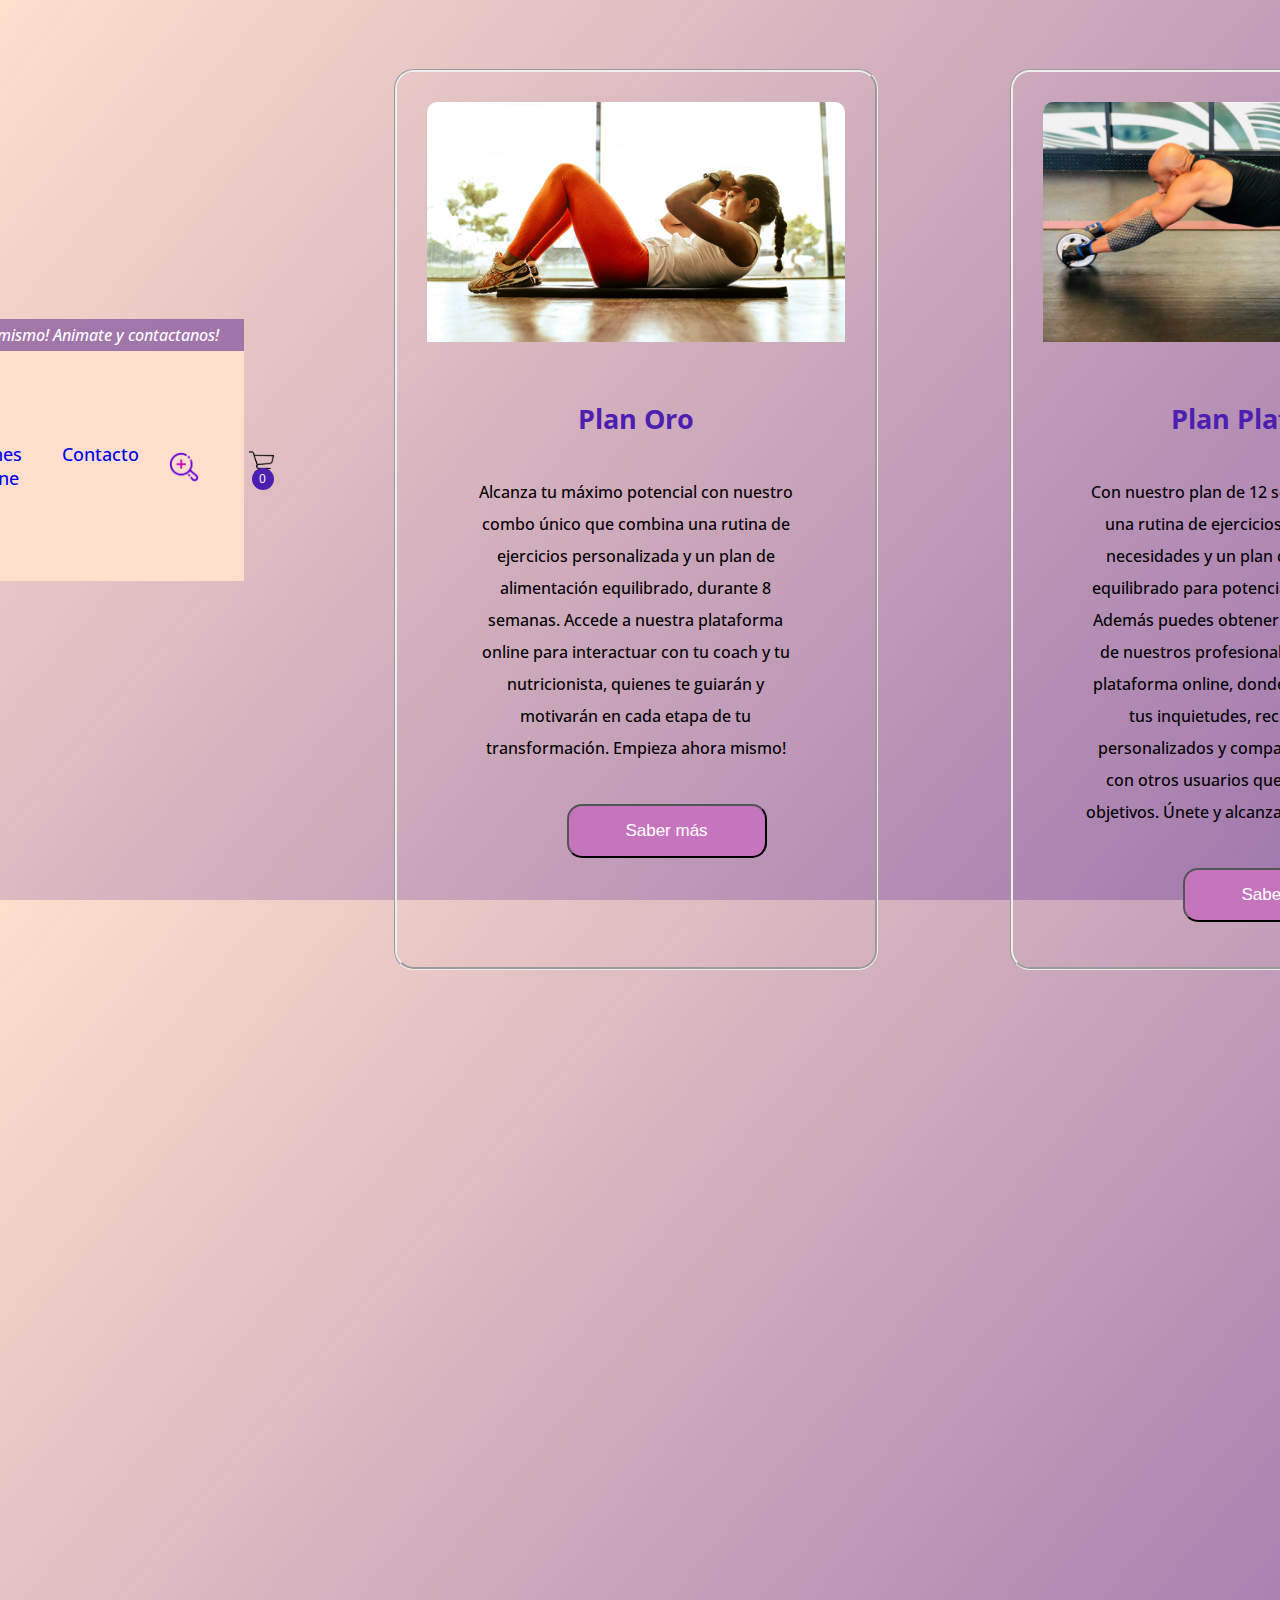
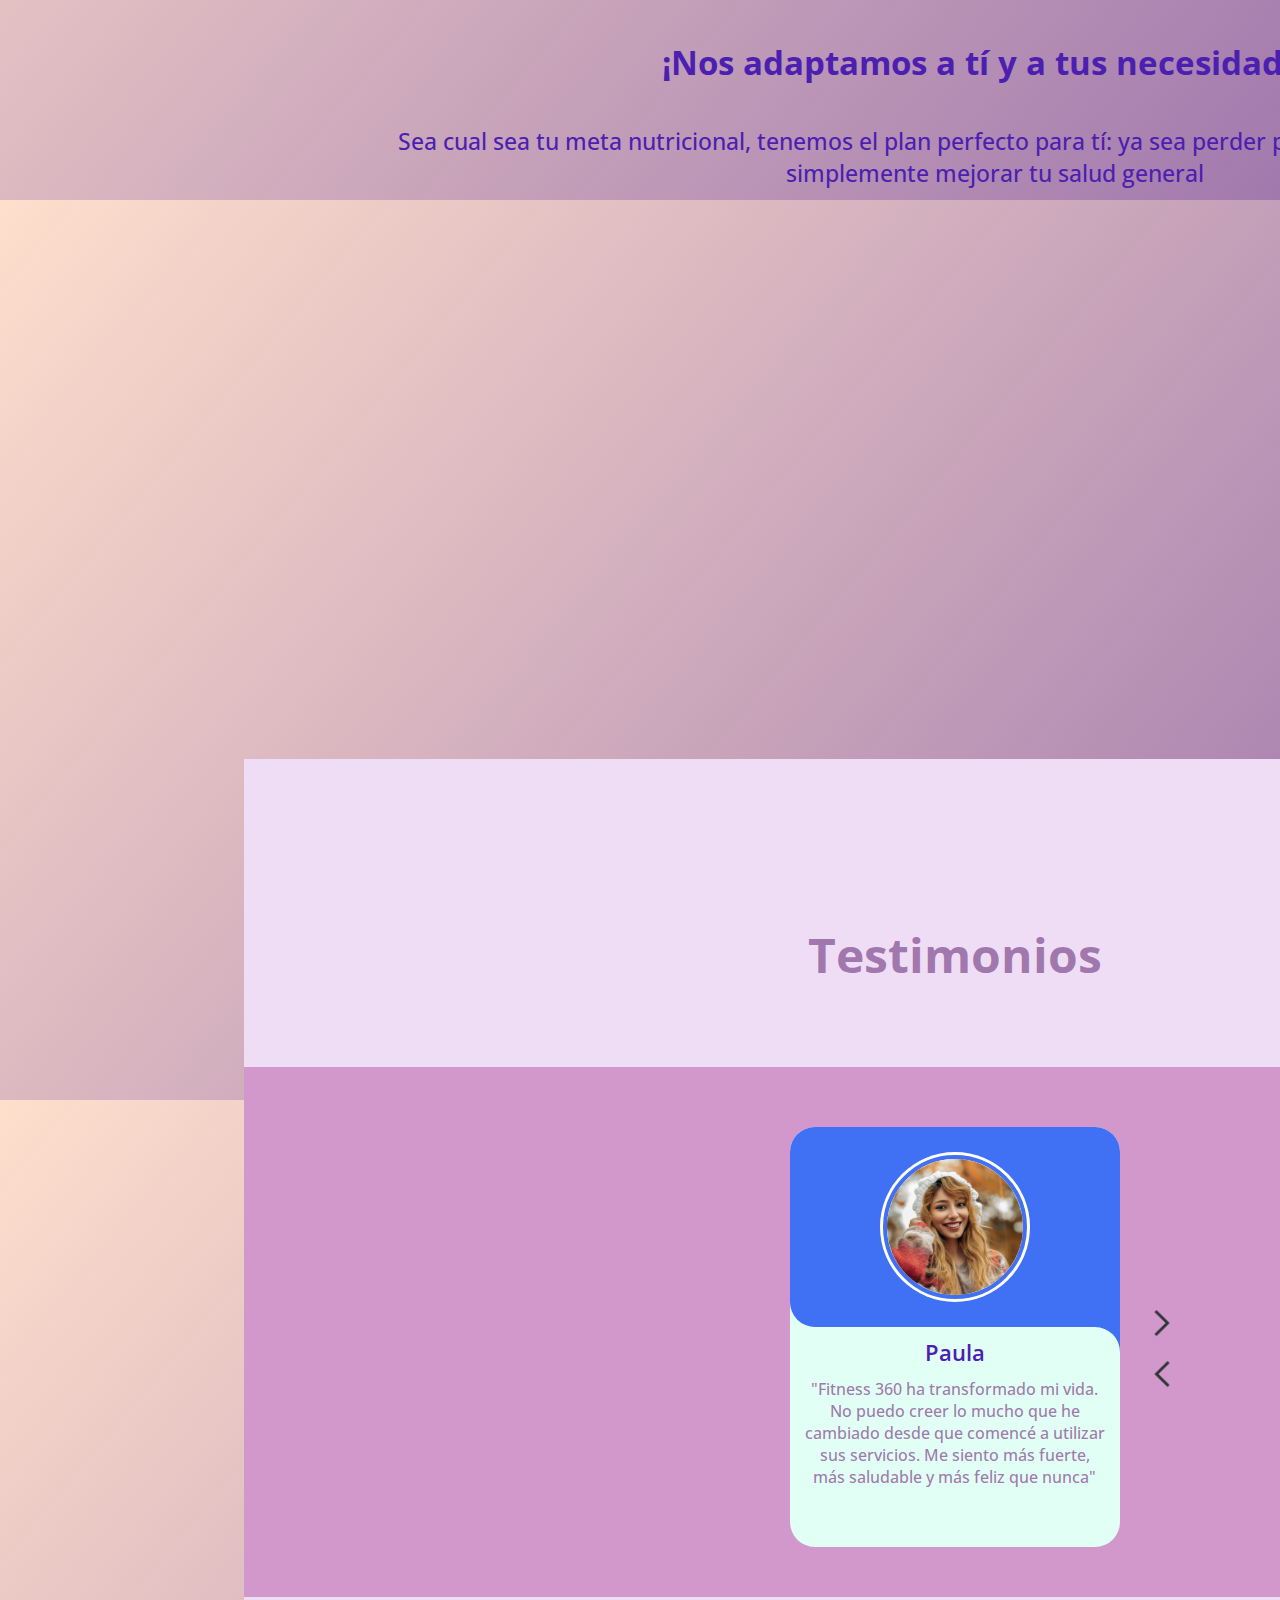
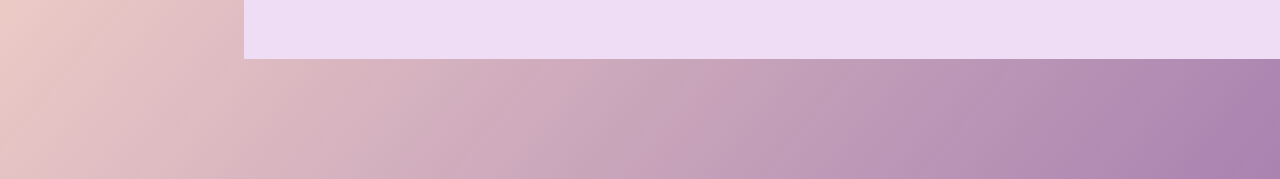
==== commit 70f0dd42: "agregue el formulario, falta navegabilidad" ====
--- a/index.html
+++ b/index.html
@@ -6,8 +6,8 @@
     <meta name="viewport" content="width=device-width, initial-scale=1.0">
     <link rel="shortcut icon" href="/images/logo4-pag.png" type="image/x-icon">
     <!-- Estilos -->
-    <link rel="stylesheet" href="/style.css">
-    <link rel="stylesheet" href="/modal.css">
+    <link rel="stylesheet" href="style.css">
+    <link rel="stylesheet" href="modal.css">
     <!-- Google Fonts -->
     <link rel="preconnect" href="https://fonts.googleapis.com">
     <link rel="preconnect" href="https://fonts.gstatic.com" crossorigin>
@@ -20,8 +20,8 @@
     <!-- Encabezado -->
     <header class="header">
         <section class="header-info">
-            <p>El mejor momento para cambiar tu vida es ahora. Empieza a crear tus nuevos hábitos HOY mismo! Anímate y
-                contáctanos!
+            <p>El mejor momento para cambiar tu vida es ahora. ¡Empieza a crear tus nuevos hábitos HOY mismo! Animate y
+                contactanos!
             </p>
         </section>
         <section class="navbar-container">
@@ -99,10 +99,10 @@
 
     <!-- Contenido -->
     <main>
-        <section id="quienes-somos" class="quienes-somos-seccion">
+        <section id="#quienes-somos" class="#quienes-somos-seccion">
             <!-- Descripción de quienes somos-->
-            <div class="quienes-somos-container">
-                <h2 class="quienes-somos-subtitulo">Quiénes somos</h2>
+            <div class="#quienes-somos-container">
+                <h2 class="#quienes-somos-subtitulo">Quiénes somos</h2>
                 <p class="quienes_somos_parrafo">
                     Somos un grupo de profesionales de la salud formado tanto por médicos deportólogos, licenciados en
                     nutrición, entrenadores y psicólogos que formamos un equipo dedicado a promover la salud y el
@@ -563,16 +563,16 @@
                     <h3 class="footer-titulo">Síguenos</h3>
                     <div class="footer-iconos-contenedor">
                         <a href="javascript:void(0)" class="icono-redsocial">
-                            <img src="images/icono-facebook.png" alt="icono de facebook">
+                            <img src="/images/icono-facebook.png" alt="icono de facebook">
                         </a>
                         <a href="javascript:void(0)" class="icono-redsocial">
-                            <img src="images/icono-instagram2.png" alt="icono de instagram">
+                            <img src="/images/icono-instagram2.png" alt="icono de instagram">
                         </a>
                         <a href="javascript:void(0)" class="icono-redsocial">
-                            <img src="images/icono-twitter.png" alt="icono de X-Twitter" height="16">
+                            <img src="/images/icono-twitter.png" alt="icono de X-Twitter" height="16">
                         </a>
                         <a href="javascript:void(0)" class="icono-redsocial">
-                            <img src="images/icono-youtube.png" alt="icono de youtube">
+                            <img src="/images/icono-youtube.png" alt="icono de youtube">
                         </a>
                     </div>
 
--- a/style.css
+++ b/style.css
@@ -345,7 +345,128 @@
         transform: translate(0, 0) rotate(0deg);
     }
 }
-
+/* añadidura de estilos para el formulario de contacto */
+small{
+    display: none;
+}
+body{
+    display: flex;
+    height: 100vh;
+    justify-content: center;
+    align-items: center;
+    padding: 10px;
+    background: linear-gradient(130deg,#fedfcc,#9c72a9f2);
+}
+.container-formulario-contacto{
+    max-width: 700px;
+    width:100%;
+    padding: 25px 30px;
+    background-color: #fff;
+    border-radius: 5px;
+}
+.container-formulario-contacto .title{
+    font-size: 25px;
+    font-weight: 500;
+}
+.container-formulario-contacto form{
+    display:flex;
+    flex-wrap:wrap;
+    justify-content:space-between;
+    margin:10 px 12 px 0;
+}
+form .form-group{
+    margin-bottom: 15px;
+    width:calc(100%/2-20px);
+}
+form span{
+    display:block;
+    font-weight: 500;
+    margin-bottom: 5px;
+}
+.form-group input{
+    height: 40px;
+    width:100%;
+    outline:none;
+    border-radius: 5px;
+    border: 1px solid #ccc;
+    padding-left: 15px;
+    border-bottom-width: 2px;
+    transition:all 0.3s ease;
+}
+.form-group input:focus,
+.form-group input:valid{
+    border-color: skyblue;
+}
+form .button{
+    width:100%;
+    height: 40px;
+    margin: 40px 0;
+}
+form .button input{
+    width:100%;
+    height: 100%;
+    outline: none;
+    cursor:pointer;
+    background: linear-gradient(130deg,#9c72a9f2,#fedfcc);
+    color:#fff;
+    font-size: 16px;
+    font-weight: 500;
+    border: none;
+    border-radius: 5px;
+}
+form .button input:hover{
+    /* uso la pseudo clase hover para generar una pequeña animacion en el boton */
+    background: linear-gradient(130deg,#fedfcc,#9c72a9f2);
+}
+.was-validated small{
+    display: block;
+    color: red;
+}
+.campo {
+    margin-bottom: 1rem;
+}
+.campo label {
+    color: var(--blanco);
+    font-weight: bold;
+    margin-bottom: .5rem;
+    display: block;
+}
+.campo textarea {
+    height: 10rem;
+    width:40rem;
+}
+
+.input-text {
+    width: 100%;
+    border: none;
+    padding: 1.5rem;
+    border-radius: .5rem;
+}
+@media(max-width:584px){
+    .container-formulario-contacto{
+        max-width: 100%;
+    }
+
+    form .form-group{
+        margin-bottom: 15px;
+        width:100%;
+    }
+    .container-formulario-contacto form{
+        max-height: 400px;
+        overflow-y: scroll;
+    }
+    .container-formulario-contacto form::-webkit-scrollbar{
+        width: 0;
+        /* para invisibilizar la barra scroll */
+    }
+    form .button{
+        margin:20px 0px;
+    }
+    .campo textarea {
+        height: 300px;
+        width: 400px;
+    }
+}
 
 /*Media Query Header Nav- Responsividad*/
 @media only screen and (max-width:895px) {
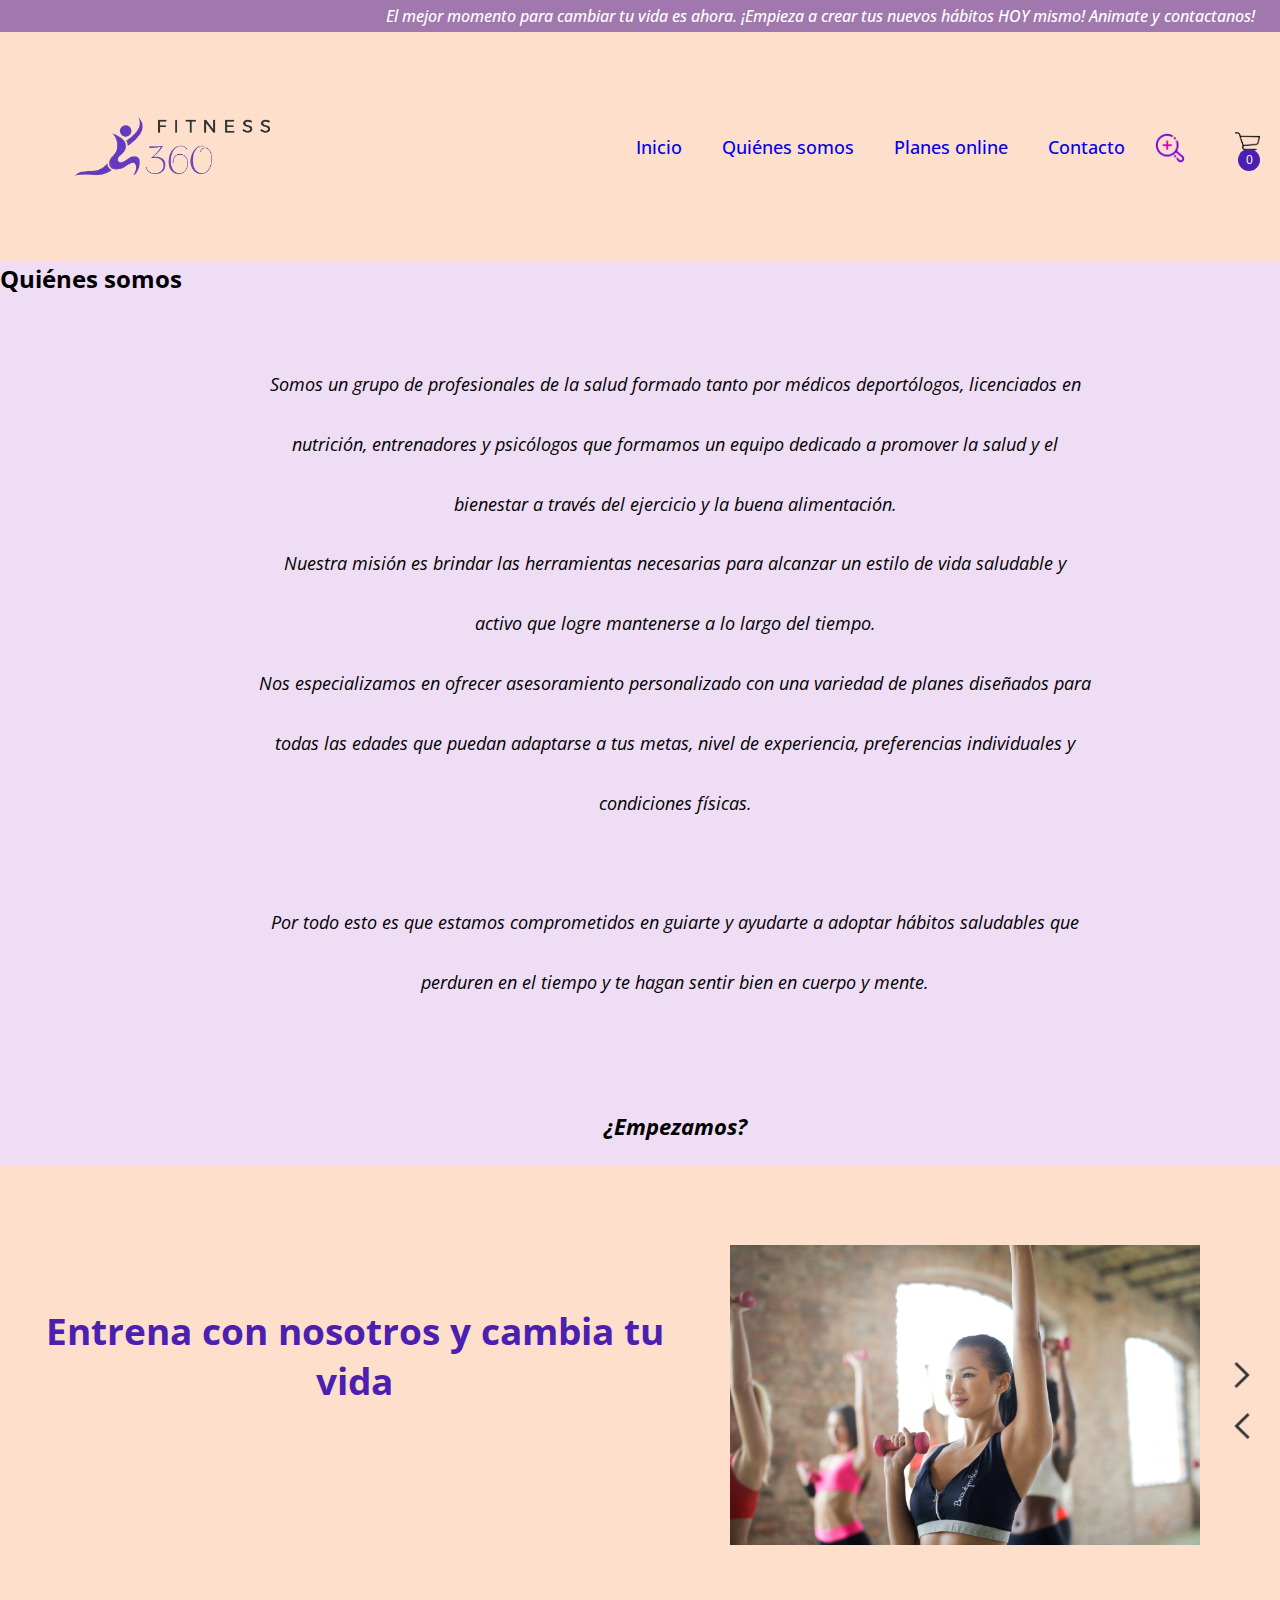
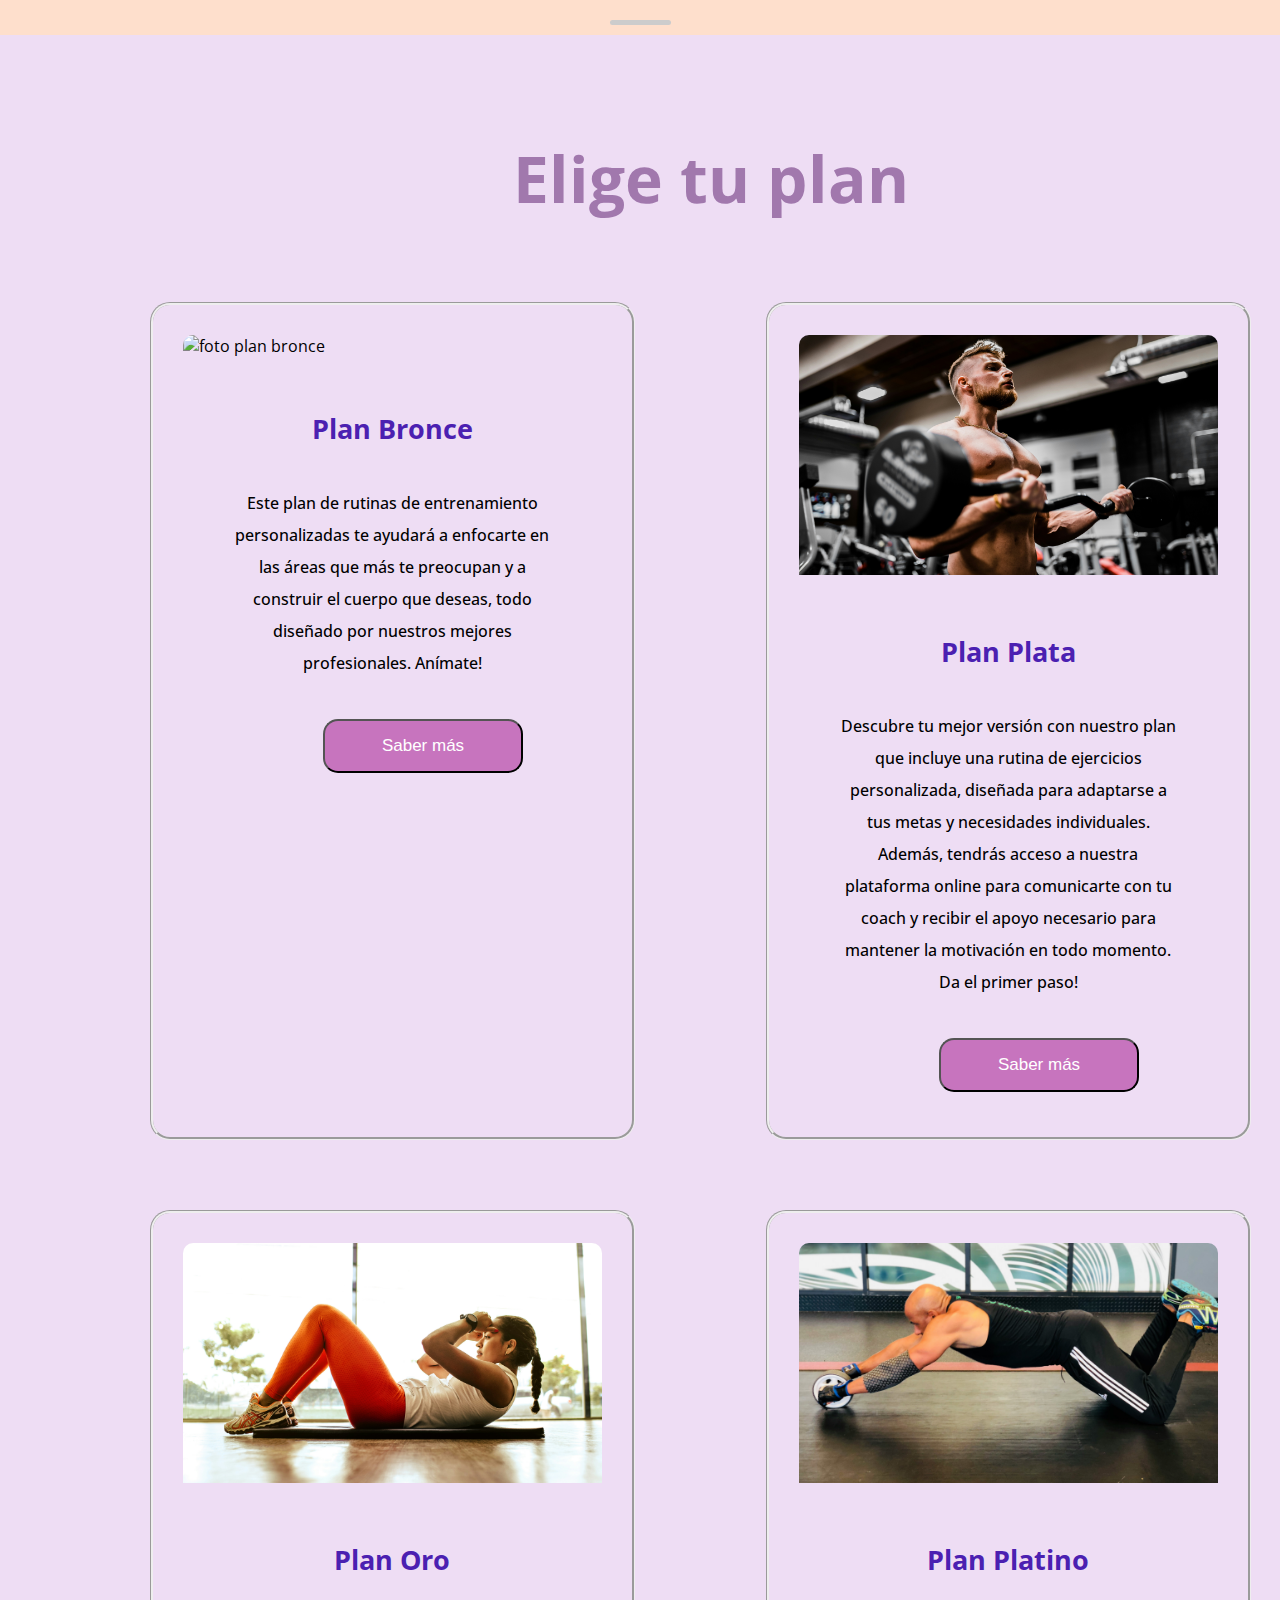
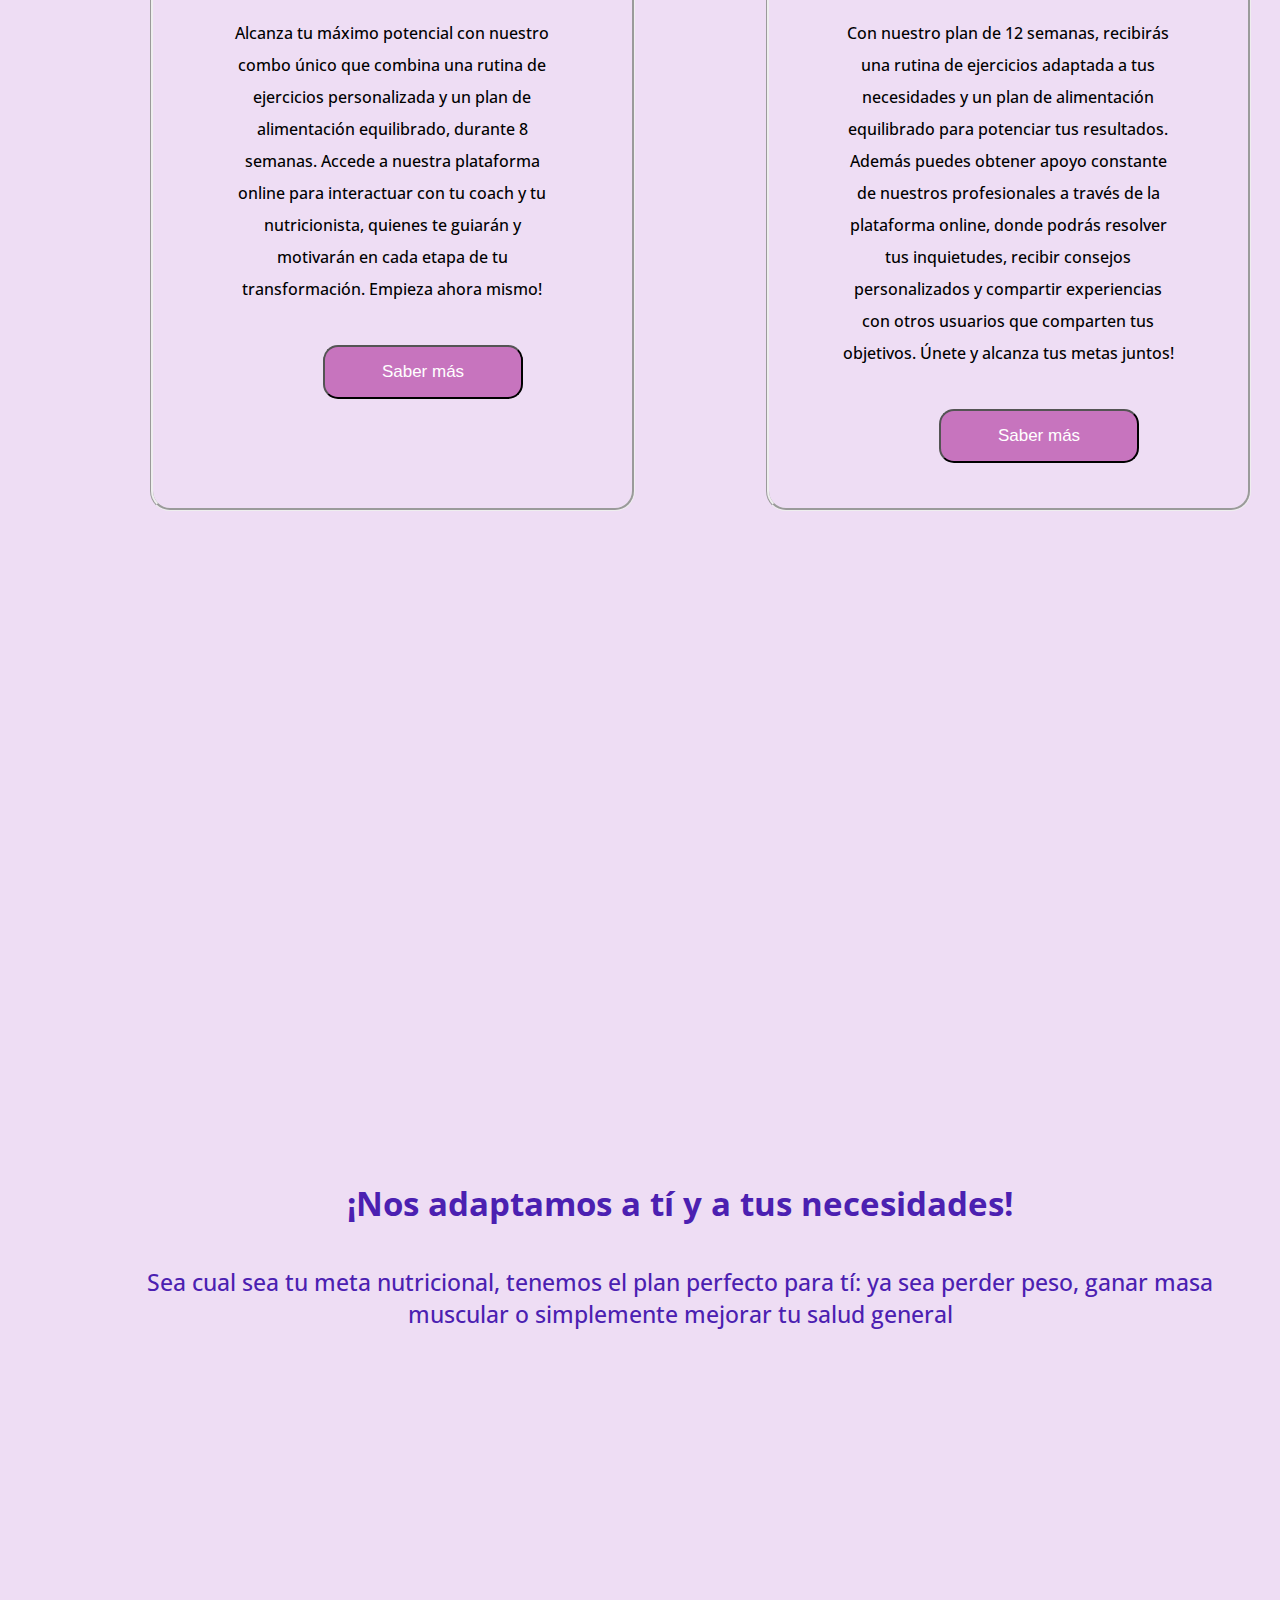
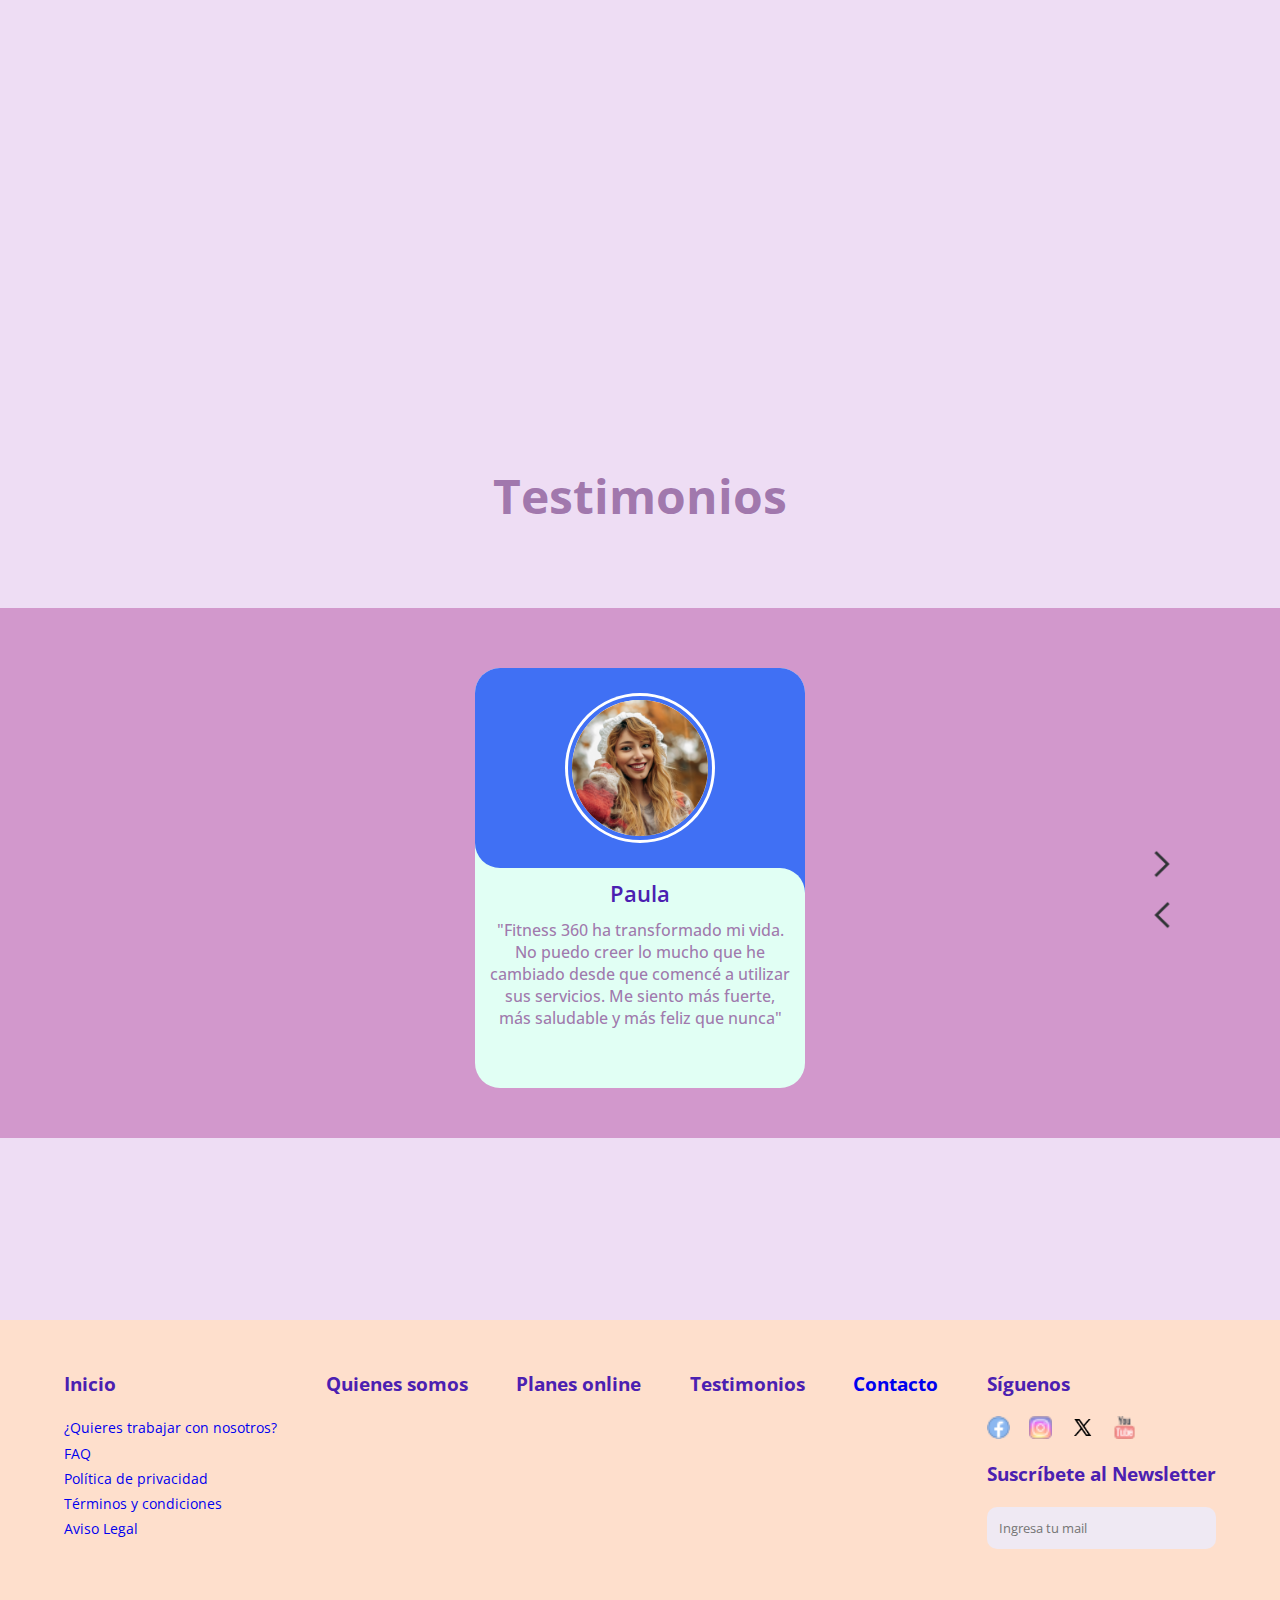
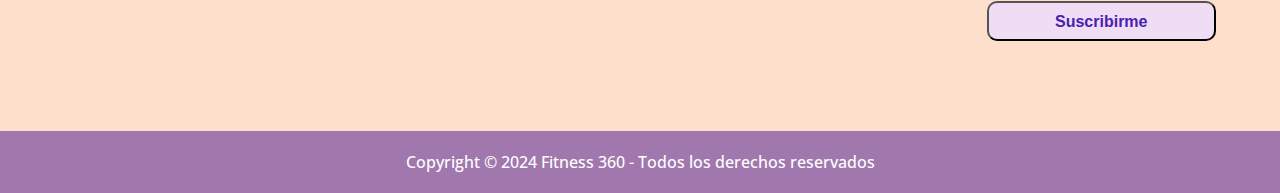
==== commit 202e6fcd: "enlaces a contacto, footer del formulario, modales agregados, falta centrar el formulario" ====
--- a/index.html
+++ b/index.html
@@ -4,7 +4,7 @@
 <head>
     <meta charset="UTF-8">
     <meta name="viewport" content="width=device-width, initial-scale=1.0">
-    <link rel="shortcut icon" href="/images/logo4-pag.png" type="image/x-icon">
+    <link rel="shortcut icon" href="images/logo4-pag.png" type="image/x-icon">
     <!-- Estilos -->
     <link rel="stylesheet" href="style.css">
     <link rel="stylesheet" href="modal.css">
@@ -28,7 +28,7 @@
             <nav class="navbar contenedor">
                 <!-- logo -->
                 <a href="index.html" class="navbar-logo">
-                    <img src="/images/logo3-titulo-pag.png" alt="Logo de Fitness 360" height="300">
+                    <img src="images/logo3-titulo-pag.png" alt="Logo de Fitness 360" height="300">
                 </a>
                 <!-- Hipervinculos para el menu -->
                 <div class="navbar-links">
@@ -40,10 +40,10 @@
                     </ul>
                     <!-- Buscador -->
                     <div class="navbar-search">
-                        <input type="text" placeholder="Buscar" required>
+                        <input type="text" placeholder="Buscar">
                         <div class="search-icon">
                             <a href="#" class="boton-search-icon">
-                                <img src="/images/img-lupa2.png" alt="boton de busqueda">
+                                <img src="images/img-lupa2.png" alt="boton de busqueda">
                             </a>
                         </div>
                     </div>
@@ -51,7 +51,7 @@
                     <div class="container-navbar-carrito">
                         <div class="navbar-carrito-icon">
                             <button class="boton-carrito-icon">
-                                <img src="/images/img-carritocompra.png" alt="carrito de compras" height="25">
+                                <img src="images/img-carritocompra.png" alt="carrito de compras" height="25">
                             </button>
 
                             <div class="cantidad-productos">
@@ -83,7 +83,7 @@
                     </div>
                 </div>
                 <button class="navbar-toogle-boton">
-                    <img src="/images/img-trespuntos.png" alt="boton de menu" height="20">
+                    <img src="images/img-trespuntos.png" alt="boton de menu" height="20">
                 </button>
                 <div class="navbar-menu-movil">
                     <ul class="navbar-list-movil">
@@ -131,7 +131,7 @@
                     </div>
                     <div class="carrousel-seccion-contenedor-imgs">
                         <div class="carrousel-seccion-imgs">
-                            <img src="/images/foto-carrousel-1.jpg" alt="foto entrenamiento">
+                            <img src="images/foto-carrousel-1.jpg" alt="foto entrenamiento">
                         </div>
                     </div>
                 </div>
@@ -141,7 +141,7 @@
                     </div>
                     <div class="carrousel-seccion-contenedor-imgs">
                         <div class="carrousel-seccion-img">
-                            <img src="/images/foto-carrousel-2.jpg" alt="foto nutricion">
+                            <img src="images/foto-carrousel-2.jpg" alt="foto nutricion">
                         </div>
                     </div>
                 </div>
@@ -151,7 +151,7 @@
                     </div>
                     <div class="carrousel-seccion-contenedor-imgs">
                         <div class="carrousel-seccion-img">
-                            <img src="/images/foto-carrousel-3.jpg" alt="foto entrenamiento">
+                            <img src="images/foto-carrousel-3.jpg" alt="foto entrenamiento">
                         </div>
                     </div>
                 </div>
@@ -161,7 +161,7 @@
                     </div>
                     <div class="carrousel-seccion-contenedor-imgs">
                         <div class="carrousel-seccion-img">
-                            <img src="/images/foto-carrousel-4.jpg" alt="foto nutricion">
+                            <img src="images/foto-carrousel-4.jpg" alt="foto nutricion">
                         </div>
                     </div>
                 </div>
@@ -171,7 +171,7 @@
                     </div>
                     <div class="carrousel-seccion-contenedor-imgs">
                         <div class="carrousel-seccion-img">
-                            <img src="/images/foto-carrousel-5.jpg" alt="foto entrenamiento">
+                            <img src="images/foto-carrousel-5.jpg" alt="foto entrenamiento">
                         </div>
                     </div>
                 </div>
@@ -181,7 +181,7 @@
                     </div>
                     <div class="carrousel-seccion-contenedor-imgs">
                         <div class="carrousel-seccion-img">
-                            <img src="/images/foto-carrousel-6.jpg" alt="foto entrenamiento">
+                            <img src="images/foto-carrousel-6.jpg" alt="foto entrenamiento">
                         </div>
                     </div>
                 </div>
@@ -191,16 +191,16 @@
                     </div>
                     <div class="carrousel-seccion-contenedor-imgs">
                         <div class="carrousel-seccion-img">
-                            <img src="/images/foto-carrousel-7.jpg" alt="foto entrenamiento">
+                            <img src="images/foto-carrousel-7.jpg" alt="foto entrenamiento">
                         </div>
                     </div>
                 </div>
                 <div class="carrousel-seccion-control" data-indice="6">
                     <a href="#" class="carrousel-control-previa">
-                        <img src="/images/icono-flecha-prev.png" alt="flecha previa" height="30">
+                        <img src="images/icono-flecha-prev.png" alt="flecha previa" height="30">
                     </a>
                     <a href="#" class="carrousel-control-proximo">
-                        <img src="/images/icono-flecha-prox.png" alt="flecha proxima" height="30">
+                        <img src="images/icono-flecha-prox.png" alt="flecha proxima" height="30">
                     </a>
                 </div>
                 <div class="barra-cont">
@@ -218,7 +218,7 @@
                 <div class="planes-seccion-container">
                     <div class="planes-seccion-item">
                         <figure>
-                            <img src="/images/foto-2.jpg" alt="foto plan bronce" height="200">
+                            <img src="images/foto-2.jpg" alt="foto plan bronce" height="200">
                         </figure>
                         <div class="planes-seccion-info">
                             <h2 class="planes-seccion-subtitulo">Plan Bronce</h2>
@@ -233,7 +233,7 @@
                     </div>
                     <div class="planes-seccion-item">
                         <figure>
-                            <img src="/images/foto-23.jpg" alt="foto plan plata" height="200">
+                            <img src="images/foto-23.jpg" alt="foto plan plata" height="200">
                         </figure>
                         <div class="planes-seccion-info">
                             <h2 class="planes-seccion-subtitulo">Plan Plata</h2>
@@ -249,7 +249,7 @@
 
                     <div class="planes-seccion-item">
                         <figure>
-                            <img src="/images/foto-3.jpg" alt="foto plan oro" height="200">
+                            <img src="images/foto-3.jpg" alt="foto plan oro" height="200">
                         </figure>
                         <div class="planes-seccion-info">
                             <h2 class="planes-seccion-subtitulo">Plan Oro</h2>
@@ -264,7 +264,7 @@
                     </div>
                     <div class="planes-seccion-item">
                         <figure>
-                            <img src="/images/foto-24.jpg" alt="foto plan platino" height="200">
+                            <img src="images/foto-24.jpg" alt="foto plan platino" height="200">
                         </figure>
                         <div class="planes-seccion-info">
                             <h2 class="planes-seccion-subtitulo">Plan Platino</h2>
@@ -301,7 +301,7 @@
                         perder peso, ganar masa muscular o simplemente mejorar tu salud general</p>
                 </div>
                 <div class="video-container">
-                    <video class="video" src="/images/video-nutricion3.mp4" autoplay muted playsinline loop></video>
+                    <video class="video" src="images/video-nutricion3.mp4" autoplay muted playsinline loop></video>
                 </div>
             </div>
 
@@ -318,7 +318,7 @@
                             <span class="disenio-imagen"></span>
 
                             <div class="tarjeta-imagen">
-                                <img src="/images/foto-testimonio-1.jpg" alt="foto testimonios" class="tarjeta-img">
+                                <img src="images/foto-testimonio-1.jpg" alt="foto testimonios" class="tarjeta-img">
                             </div>
                         </div>
                         <div class="contenido-testimonio">
@@ -337,7 +337,7 @@
                             <span class="disenio-imagen"></span>
 
                             <div class="tarjeta-imagen">
-                                <img src="/images/foto-testimonio-6.jpg" alt="foto testimonios" class="tarjeta-img">
+                                <img src="images/foto-testimonio-6.jpg" alt="foto testimonios" class="tarjeta-img">
                             </div>
                         </div>
                         <div class="contenido-testimonio">
@@ -356,7 +356,7 @@
                             <span class="disenio-imagen"></span>
 
                             <div class="tarjeta-imagen">
-                                <img src="/images/foto-testimonio-3.jpg" alt="foto testimonios" class="tarjeta-img">
+                                <img src="images/foto-testimonio-3.jpg" alt="foto testimonios" class="tarjeta-img">
                             </div>
                         </div>
                         <div class="contenido-testimonio">
@@ -375,7 +375,7 @@
                             <span class="disenio-imagen"></span>
 
                             <div class="tarjeta-imagen">
-                                <img src="/images/foto-testimonio-2.jpg" alt="foto testimonios" class="tarjeta-img">
+                                <img src="images/foto-testimonio-2.jpg" alt="foto testimonios" class="tarjeta-img">
                             </div>
                         </div>
                         <div class="contenido-testimonio">
@@ -394,7 +394,7 @@
                             <span class="disenio-imagen"></span>
 
                             <div class="tarjeta-imagen">
-                                <img src="/images/foto-testimonio-7.jpg" alt="foto testimonios" class="tarjeta-img">
+                                <img src="images/foto-testimonio-7.jpg" alt="foto testimonios" class="tarjeta-img">
                             </div>
                         </div>
                         <div class="contenido-testimonio">
@@ -413,7 +413,7 @@
                             <span class="disenio-imagen"></span>
 
                             <div class="tarjeta-imagen">
-                                <img src="/images/foto-testimonio-5.jpg" alt="foto testimonios" class="tarjeta-img">
+                                <img src="images/foto-testimonio-5.jpg" alt="foto testimonios" class="tarjeta-img">
                             </div>
                         </div>
                         <div class="contenido-testimonio">
@@ -432,7 +432,7 @@
                             <span class="disenio-imagen"></span>
 
                             <div class="tarjeta-imagen">
-                                <img src="/images/foto-testimonio-4.jpg" alt="foto testimonios" class="tarjeta-img">
+                                <img src="images/foto-testimonio-4.jpg" alt="foto testimonios" class="tarjeta-img">
                             </div>
                         </div>
                         <div class="contenido-testimonio">
@@ -451,7 +451,7 @@
                             <span class="disenio-imagen"></span>
 
                             <div class="tarjeta-imagen">
-                                <img src="/images/foto-testimonio-8.jpg" alt="foto testimonios" class="tarjeta-img">
+                                <img src="images/foto-testimonio-8.jpg" alt="foto testimonios" class="tarjeta-img">
                             </div>
                         </div>
                         <div class="contenido-testimonio">
@@ -467,10 +467,10 @@
                 </div>
                 <div class="testimonios-seccion-control">
                     <a href="#" class="testimonios-control-previa">
-                        <img src="/images/icono-flecha-prev.png" alt="flecha previa" height="30">
+                        <img src="images/icono-flecha-prev.png" alt="flecha previa" height="30">
                     </a>
                     <a href="#" class="testimonios-control-proximo">
-                        <img src="/images/icono-flecha-prox.png" alt="flecha proxima" height="30">
+                        <img src="images/icono-flecha-prox.png" alt="flecha proxima" height="30">
                     </a>
                 </div>
             </div>
@@ -506,7 +506,7 @@
                     <div class="modal modal1">
                         <div class="modal-contenido">
                             <h2>Trabaja con nosotros</h2>
-                            <iframe src="/txt/work.html"></iframe>
+                            <iframe src="txt/work.html"></iframe>
                             <button class="cerrar-modal" data-modal-class="modal1">Cerrar</button>
                         </div>
                     </div>
@@ -514,7 +514,7 @@
                     <div class="modal modal2">
                         <div class="modal-contenido">
                             <h2>FAQ - Preguntas frecuentes</h2>
-                            <iframe src="/txt/faq.html"></iframe>
+                            <iframe src="txt/faq.html"></iframe>
                             <button class="cerrar-modal" data-modal-class="modal2">Cerrar</button>
                         </div>
                     </div>
@@ -522,7 +522,7 @@
                     <div class="modal modal3">
                         <div class="modal-contenido">
                             <h2>Politica de privacidad - Fitness 360</h2>
-                            <iframe src="/txt/politica.html"></iframe>
+                            <iframe src="txt/politica.html"></iframe>
                             <button class="cerrar-modal" data-modal-class="modal3">Cerrar</button>
                         </div>
                     </div>
@@ -530,7 +530,7 @@
                     <div class="modal modal4">
                         <div class="modal-contenido">
                             <h2>Terminos y condiciones - Fitness 360</h2>
-                            <iframe src="/txt/terminos.html"></iframe>
+                            <iframe src="txt/terminos.html"></iframe>
                             <button class="cerrar-modal" data-modal-class="modal4">Cerrar</button>
                         </div>
                     </div>
@@ -538,7 +538,7 @@
                     <div class="modal modal5">
                         <div class="modal-contenido">
                             <h2>Aviso legal - Fitness 360</h2>
-                            <iframe src="/txt/aviso.html"></iframe>
+                            <iframe src="txt/aviso.html"></iframe>
                             <button class="cerrar-modal" data-modal-class="modal5">Cerrar</button>
                         </div>
                     </div>
@@ -556,23 +556,23 @@
                     <h3 class="footer-titulo">Testimonios</h3>
                 </article>
                 <article class="footer-info-lista">
-                    <h3 class="footer-titulo">Contacto</h3>
+                    <h3 class="footer-titulo"><a href="formulario-contacto.html">Contacto</a></h3>
                 </article>
 
                 <article class="footer-info-lista">
                     <h3 class="footer-titulo">Síguenos</h3>
                     <div class="footer-iconos-contenedor">
                         <a href="javascript:void(0)" class="icono-redsocial">
-                            <img src="/images/icono-facebook.png" alt="icono de facebook">
+                            <img src="images/icono-facebook.png" alt="icono de facebook">
                         </a>
                         <a href="javascript:void(0)" class="icono-redsocial">
-                            <img src="/images/icono-instagram2.png" alt="icono de instagram">
+                            <img src="images/icono-instagram2.png" alt="icono de instagram">
                         </a>
                         <a href="javascript:void(0)" class="icono-redsocial">
-                            <img src="/images/icono-twitter.png" alt="icono de X-Twitter" height="16">
+                            <img src="images/icono-twitter.png" alt="icono de X-Twitter" height="16">
                         </a>
                         <a href="javascript:void(0)" class="icono-redsocial">
-                            <img src="/images/icono-youtube.png" alt="icono de youtube">
+                            <img src="images/icono-youtube.png" alt="icono de youtube">
                         </a>
                     </div>
 
@@ -593,7 +593,7 @@
         </section>
     </footer>
 
-    <script src="/app.js"></script>
+    <script src="app.js"></script>
 </body>
 
 </html>--- a/style.css
+++ b/style.css
@@ -349,7 +349,7 @@
 small{
     display: none;
 }
-body{
+body .formulario-.container-formulario-contacto{
     display: flex;
     height: 100vh;
     justify-content: center;
@@ -363,7 +363,7 @@
     padding: 25px 30px;
     background-color: #fff;
     border-radius: 5px;
-}
+} */
 .container-formulario-contacto .title{
     font-size: 25px;
     font-weight: 500;
@@ -413,12 +413,12 @@
     font-weight: 500;
     border: none;
     border-radius: 5px;
-}
-form .button input:hover{
+} */
+form .button input:hover{ */
     /* uso la pseudo clase hover para generar una pequeña animacion en el boton */
     background: linear-gradient(130deg,#fedfcc,#9c72a9f2);
-}
-.was-validated small{
+} 
+.invalido{
     display: block;
     color: red;
 }
@@ -434,12 +434,14 @@
 .campo textarea {
     height: 10rem;
     width:40rem;
+    padding: 0.5rem;
+    border-radius: .5rem;
 }
 
 .input-text {
     width: 100%;
     border: none;
-    padding: 1.5rem;
+    padding: 0.5rem;
     border-radius: .5rem;
 }
 @media(max-width:584px){
@@ -452,22 +454,23 @@
         width:100%;
     }
     .container-formulario-contacto form{
-        max-height: 400px;
+        max-height: 300px;
         overflow-y: scroll;
     }
     .container-formulario-contacto form::-webkit-scrollbar{
-        width: 0;
+        width: 0; 
         /* para invisibilizar la barra scroll */
-    }
+    /* }
     form .button{
         margin:20px 0px;
-    }
-    .campo textarea {
+    } */
+    /* .campo textarea {
         height: 300px;
         width: 400px;
-    }
-}
-
+
+    } */
+}
+}
 /*Media Query Header Nav- Responsividad*/
 @media only screen and (max-width:895px) {
 
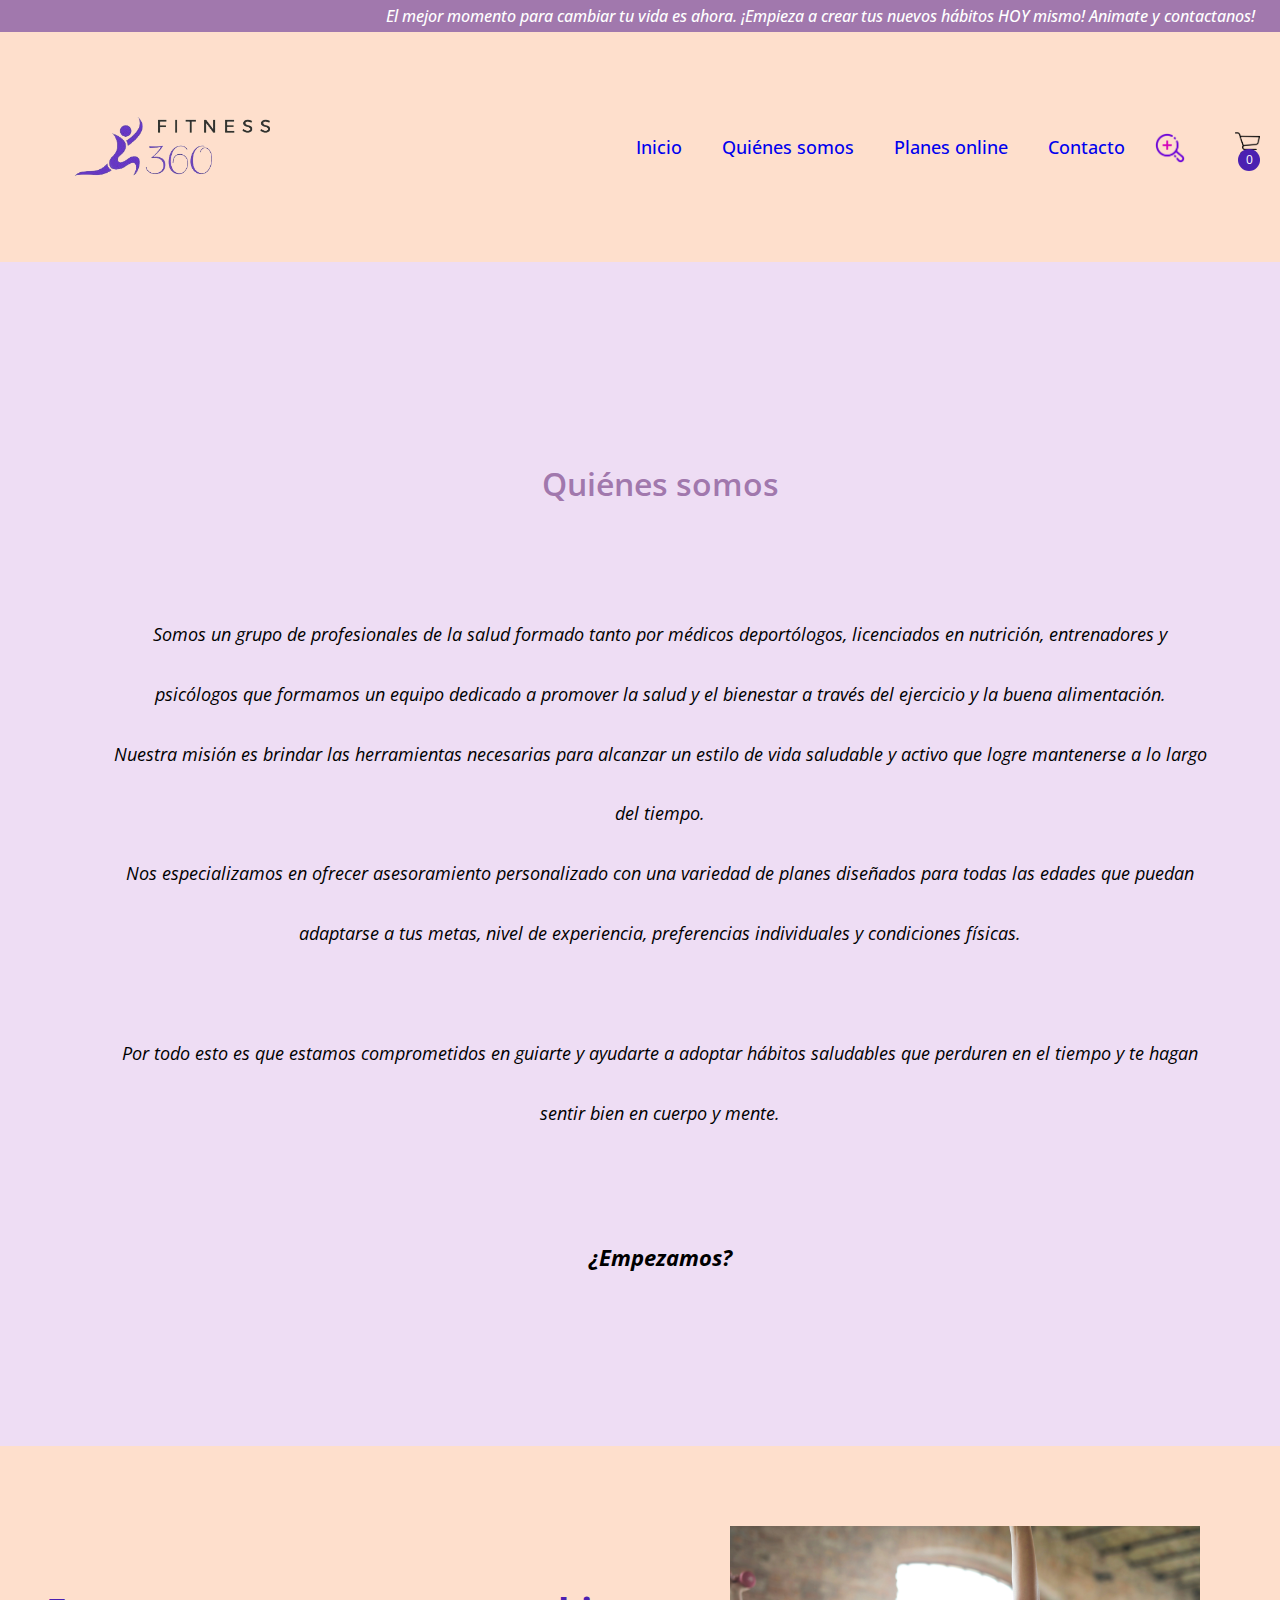
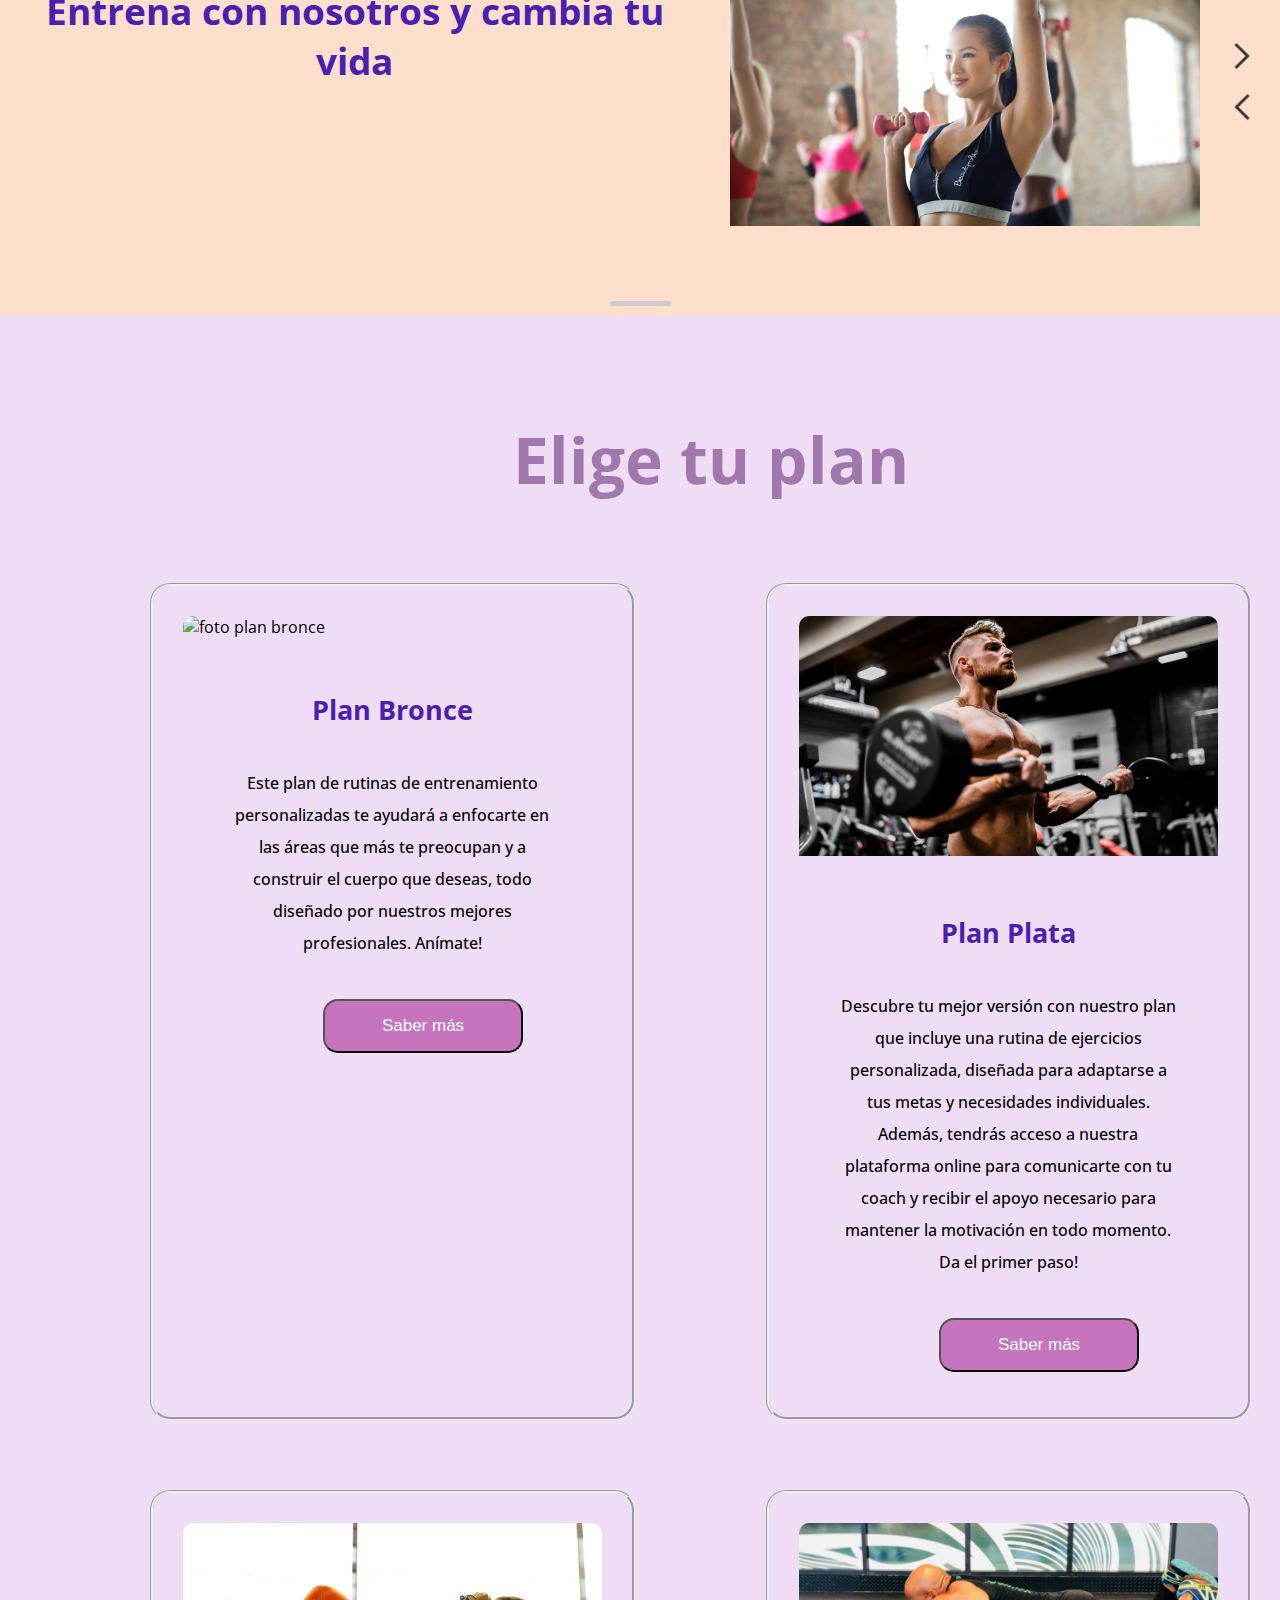
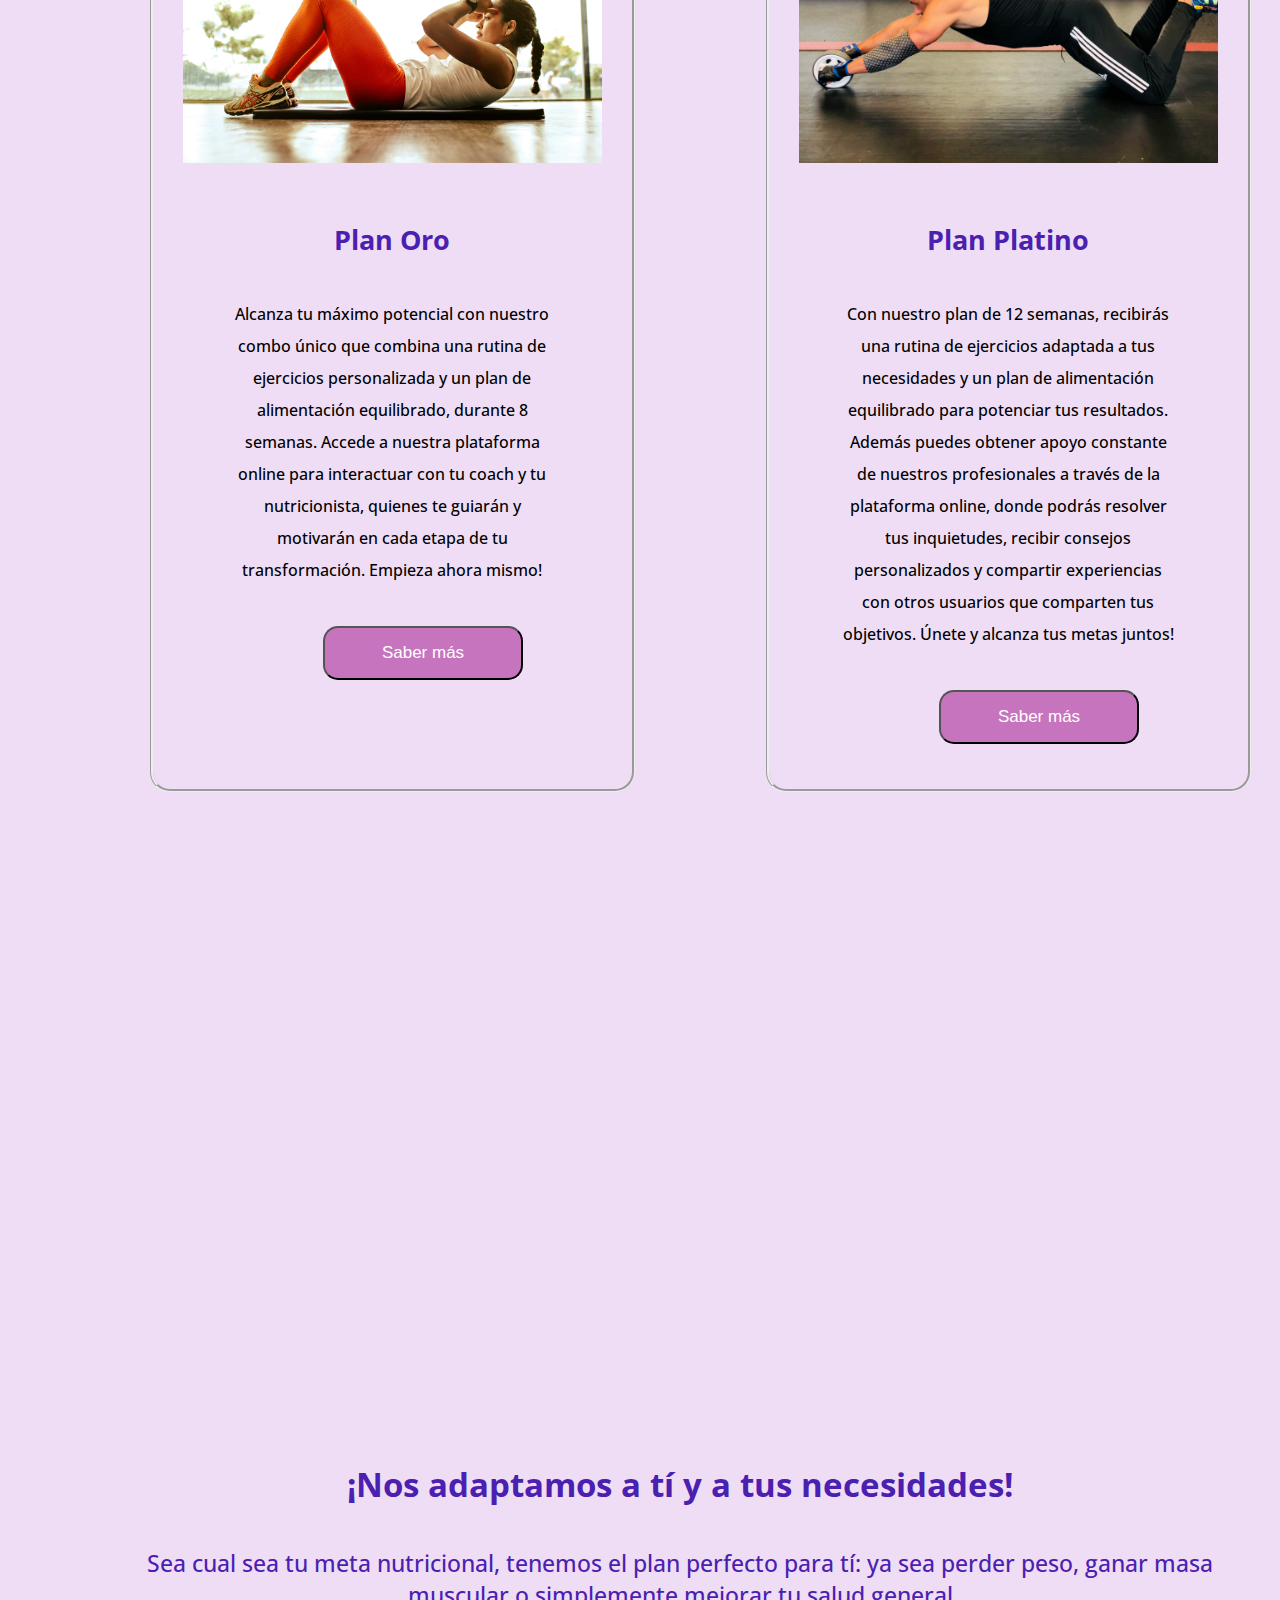
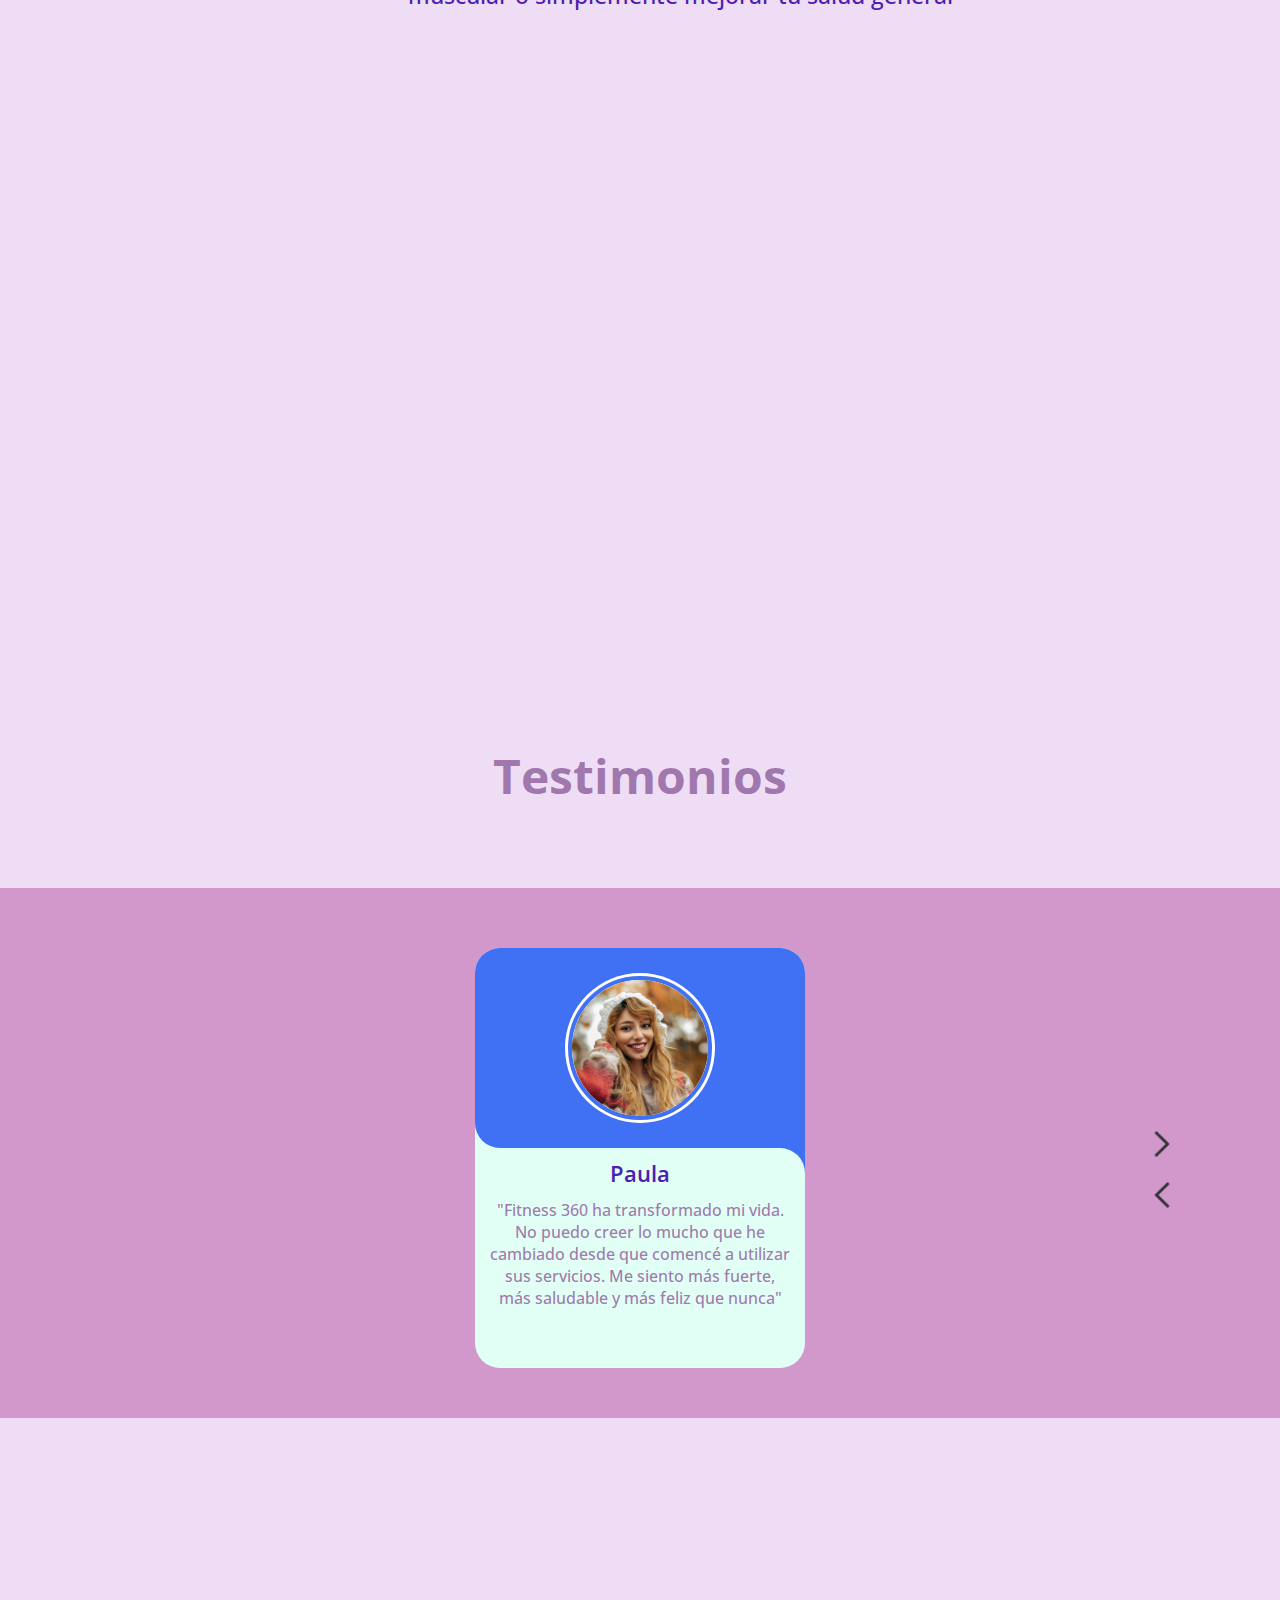
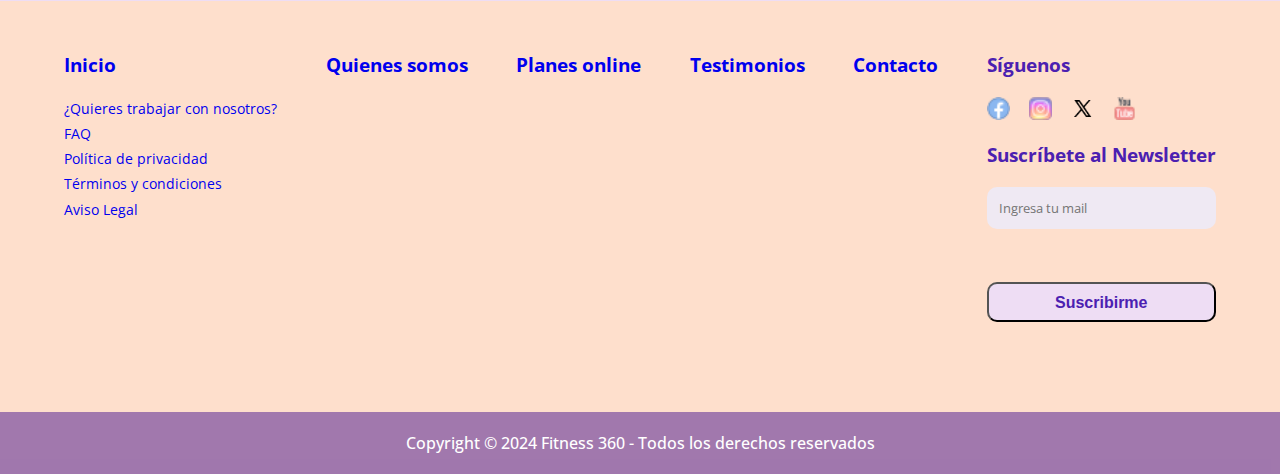
==== commit 5aeef678: "Merge pull request #7 from FedeiaTech/feature3" ====
--- a/index.html
+++ b/index.html
@@ -36,7 +36,7 @@
                         <li class="nav-item"><a href="index.html"> Inicio</a></li>
                         <li class="nav-item"><a href="#quienes-somos"> Quiénes somos</a></li>
                         <li class="nav-item"><a href="#planes-online">Planes online</a></li>
-                        <li class="nav-item"><a href="#contacto">Contacto</a></li>
+                        <li class="nav-item"><a href="formulario-contacto.html">Contacto</a></li>
                     </ul>
                     <!-- Buscador -->
                     <div class="navbar-search">
@@ -90,7 +90,7 @@
                         <li class="nav-item-movil"><a href="index.html">Inicio</a></li>
                         <li class="nav-item-movil"><a href="#quienes-somos">Quiénes somos</a></li>
                         <li class="nav-item-movil"><a href="#planes-online">Planes online</a></li>
-                        <li class="nav-item-movil"><a href="#contacto">Contacto</a></li>
+                        <li class="nav-item-movil"><a href="formulario-contacto.html">Contacto</a></li>
                     </ul>
                 </div>
             </nav>
@@ -99,22 +99,16 @@
 
     <!-- Contenido -->
     <main>
-        <section id="#quienes-somos" class="#quienes-somos-seccion">
+        <section id="quienes-somos" class="quienes-somos-seccion">
             <!-- Descripción de quienes somos-->
-            <div class="#quienes-somos-container">
-                <h2 class="#quienes-somos-subtitulo">Quiénes somos</h2>
+            <div class="quienes-somos-container">
+                <h2 class="quienes-somos-subtitulo">Quiénes somos</h2>
                 <p class="quienes_somos_parrafo">
-                    Somos un grupo de profesionales de la salud formado tanto por médicos deportólogos, licenciados en
-                    nutrición, entrenadores y psicólogos que formamos un equipo dedicado a promover la salud y el
-                    bienestar a través del ejercicio y la buena alimentación.
-                    Nuestra misión es brindar las herramientas necesarias para alcanzar un estilo de vida saludable y
-                    activo que logre mantenerse a lo largo del tiempo.
-                    Nos especializamos en ofrecer asesoramiento personalizado con una variedad de planes diseñados para
-                    todas las edades que puedan adaptarse a tus metas, nivel de experiencia, preferencias individuales y
-                    condiciones físicas.
-
-                    Por todo esto es que estamos comprometidos en guiarte y ayudarte a adoptar hábitos saludables que
-                    perduren en el tiempo y te hagan sentir bien en cuerpo y mente.
+                    Somos un grupo de profesionales de la salud formado tanto por médicos deportólogos, licenciados en nutrición, entrenadores y psicólogos que formamos un equipo dedicado a promover la salud y el bienestar a través del ejercicio y la buena alimentación.
+                    Nuestra misión es brindar las herramientas necesarias para alcanzar un estilo de vida saludable y activo que logre mantenerse a lo largo del tiempo.
+                    Nos especializamos en ofrecer asesoramiento personalizado con una variedad de planes diseñados para todas las edades que puedan adaptarse a tus metas, nivel de experiencia, preferencias individuales y condiciones físicas.
+
+                    Por todo esto es que estamos comprometidos en guiarte y ayudarte a adoptar hábitos saludables que perduren en el tiempo y te hagan sentir bien en cuerpo y mente.
                 </p>
                 <p class="qs-empezamos">
                     <strong>¿Empezamos?</strong>
@@ -307,7 +301,7 @@
 
         </section>
         <!-- Slide con Testimonios -->
-        <section class="testimonios-seccion">
+        <section id="testimonios"  class="testimonios-seccion">
             <div class="testimonios-slide-subtitulo">
                 <h2>Testimonios</h2>
             </div>
@@ -482,7 +476,7 @@
         <section id="contacto" class="footer-nav-info">
             <div class="footer-nav-info container">
                 <article class="footer-info-lista">
-                    <h3 class="footer-titulo">Inicio</h3>
+                    <h3 class="footer-titulo"> <a href="index.html">Inicio</a></h3>
                     <ul class="footer-info-lista-items">
                         <li class="footer-info-items-li">
                             <a href="#" class="footer-items-link" data-modal-class="modal1">¿Quieres trabajar con
@@ -547,13 +541,13 @@
 
                 </article>
                 <article class="footer-info-lista">
-                    <h3 class="footer-titulo">Quienes somos</h3>
+                    <h3 class="footer-titulo"><a href="#quienes-somos">Quienes somos</a></h3>
                 </article>
                 <article class="footer-info-lista">
-                    <h3 class="footer-titulo">Planes online</h3>
+                    <h3 class="footer-titulo"> <a href="#planes-online">Planes online</a></h3>
                 </article>
                 <article class="footer-info-lista">
-                    <h3 class="footer-titulo">Testimonios</h3>
+                    <h3 class="footer-titulo"> <a href="#testimonios">Testimonios</a></h3>
                 </article>
                 <article class="footer-info-lista">
                     <h3 class="footer-titulo"><a href="formulario-contacto.html">Contacto</a></h3>
@@ -596,4 +590,4 @@
     <script src="app.js"></script>
 </body>
 
-</html>+</html>
--- a/style.css
+++ b/style.css
@@ -286,7 +286,6 @@
     margin-right: -85px;
 }
 
-
 .hidden-cart {
     display: none;
 }
@@ -345,11 +344,87 @@
         transform: translate(0, 0) rotate(0deg);
     }
 }
+
+/*Media Query Header Nav- Responsividad*/
+@media only screen and (max-width:895px) {
+
+    /* 980px */
+    .navbar-list {
+        display: none;
+    }
+
+    .navbar-links>* {
+        margin-left: 20px;
+    }
+
+    .navbar-menu-movil {
+        display: flex;
+        flex-direction: column;
+        position: absolute;
+        top: 180px;
+        right: 0;
+        background-color: var(--secondary-color);
+        width: 100%;
+        box-shadow: 0 2px 10px rgba(0, 0, 0, 0.01);
+        z-index: 1;
+    }
+
+    .nav-item-movil {
+        margin-left: 40px;
+        font-size: 1.1em;
+        font-weight: 300;
+        margin-top: 5px;
+    }
+
+    .navbar-list-movil {
+        list-style: none;
+        padding: 20px;
+        margin-bottom: 15px;
+    }
+
+    .navbar-list-movil a {
+        color: var(--third-bis-color);
+        position: relative;
+    }
+
+    .nav-item-movil a::after {
+        content: "";
+        position: absolute;
+        width: 100%;
+        height: 2px;
+        bottom: 0;
+        left: 0;
+        background-color: var(--secondary-bis-color);
+        opacity: 0;
+        transition: opacity 0.3s ease-in-out;
+    }
+
+    .nav-item-movil:hover a::after {
+        opacity: 1;
+    }
+
+    .navbar-toogle-boton {
+        display: block;
+        margin: 0;
+    }
+
+    .navbar-toogle-boton img {
+        height: 28px;
+        margin: 0 10px;
+    }
+}
+
+/* @media only screen and (max-width:550px)
+
+trate de ver desde el celu y me parecio q a partir de ese tamaño se empieza a romper otra vez, habria que hacer otro media query con ese tamaño*/
+
 /* añadidura de estilos para el formulario de contacto */
+
 small{
     display: none;
 }
-body .formulario-.container-formulario-contacto{
+
+.formulario.container-formulario-contacto{
     display: flex;
     height: 100vh;
     justify-content: center;
@@ -357,51 +432,63 @@
     padding: 10px;
     background: linear-gradient(130deg,#fedfcc,#9c72a9f2);
 }
+
 .container-formulario-contacto{
     max-width: 700px;
     width:100%;
     padding: 25px 30px;
     background-color: #fff;
     border-radius: 5px;
-} */
+    margin-top: 150px;
+    margin-left: 400px;
+    margin-bottom: 200px;
+} 
+
 .container-formulario-contacto .title{
     font-size: 25px;
     font-weight: 500;
 }
+
 .container-formulario-contacto form{
     display:flex;
     flex-wrap:wrap;
     justify-content:space-between;
     margin:10 px 12 px 0;
 }
+
 form .form-group{
     margin-bottom: 15px;
     width:calc(100%/2-20px);
 }
+
 form span{
     display:block;
     font-weight: 500;
     margin-bottom: 5px;
 }
+
 .form-group input{
     height: 40px;
     width:100%;
     outline:none;
     border-radius: 5px;
     border: 1px solid #ccc;
-    padding-left: 15px;
+    padding-left: 8px;
     border-bottom-width: 2px;
     transition:all 0.3s ease;
 }
+
 .form-group input:focus,
 .form-group input:valid{
     border-color: skyblue;
 }
+
 form .button{
     width:100%;
     height: 40px;
     margin: 40px 0;
 }
+
 form .button input{
     width:100%;
     height: 100%;
@@ -413,24 +500,29 @@
     font-weight: 500;
     border: none;
     border-radius: 5px;
-} */
-form .button input:hover{ */
+} 
+
+form .button input:hover{
     /* uso la pseudo clase hover para generar una pequeña animacion en el boton */
     background: linear-gradient(130deg,#fedfcc,#9c72a9f2);
 } 
+
 .invalido{
     display: block;
     color: red;
 }
+
 .campo {
     margin-bottom: 1rem;
 }
+
 .campo label {
     color: var(--blanco);
     font-weight: bold;
     margin-bottom: .5rem;
     display: block;
 }
+
 .campo textarea {
     height: 10rem;
     width:40rem;
@@ -444,6 +536,8 @@
     padding: 0.5rem;
     border-radius: .5rem;
 }
+
+
 @media(max-width:584px){
     .container-formulario-contacto{
         max-width: 100%;
@@ -459,6 +553,9 @@
     }
     .container-formulario-contacto form::-webkit-scrollbar{
         width: 0; 
+    }
+
+}
         /* para invisibilizar la barra scroll */
     /* }
     form .button{
@@ -469,80 +566,7 @@
         width: 400px;
 
     } */
-}
-}
-/*Media Query Header Nav- Responsividad*/
-@media only screen and (max-width:895px) {
-
-    /* 980px */
-    .navbar-list {
-        display: none;
-    }
-
-    .navbar-links>* {
-        margin-left: 20px;
-    }
-
-    .navbar-menu-movil {
-        display: flex;
-        flex-direction: column;
-        position: absolute;
-        top: 180px;
-        right: 0;
-        background-color: var(--secondary-color);
-        width: 100%;
-        box-shadow: 0 2px 10px rgba(0, 0, 0, 0.01);
-        z-index: 1;
-    }
-
-    .nav-item-movil {
-        margin-left: 40px;
-        font-size: 1.1em;
-        font-weight: 300;
-        margin-top: 5px;
-    }
-
-    .navbar-list-movil {
-        list-style: none;
-        padding: 20px;
-        margin-bottom: 15px;
-    }
-
-    .navbar-list-movil a {
-        color: var(--third-bis-color);
-        position: relative;
-    }
-
-    .nav-item-movil a::after {
-        content: "";
-        position: absolute;
-        width: 100%;
-        height: 2px;
-        bottom: 0;
-        left: 0;
-        background-color: var(--secondary-bis-color);
-        opacity: 0;
-        transition: opacity 0.3s ease-in-out;
-    }
-
-    .nav-item-movil:hover a::after {
-        opacity: 1;
-    }
-
-    .navbar-toogle-boton {
-        display: block;
-        margin: 0;
-    }
-
-    .navbar-toogle-boton img {
-        height: 28px;
-        margin: 0 10px;
-    }
-}
-
-/* @media only screen and (max-width:550px)
-
-trate de ver desde el celu y me parecio q a partir de ese tamaño se empieza a romper otra vez, habria que hacer otro media query con ese tamaño*/
+
 
 /*Estilos Quienes somos*/
 
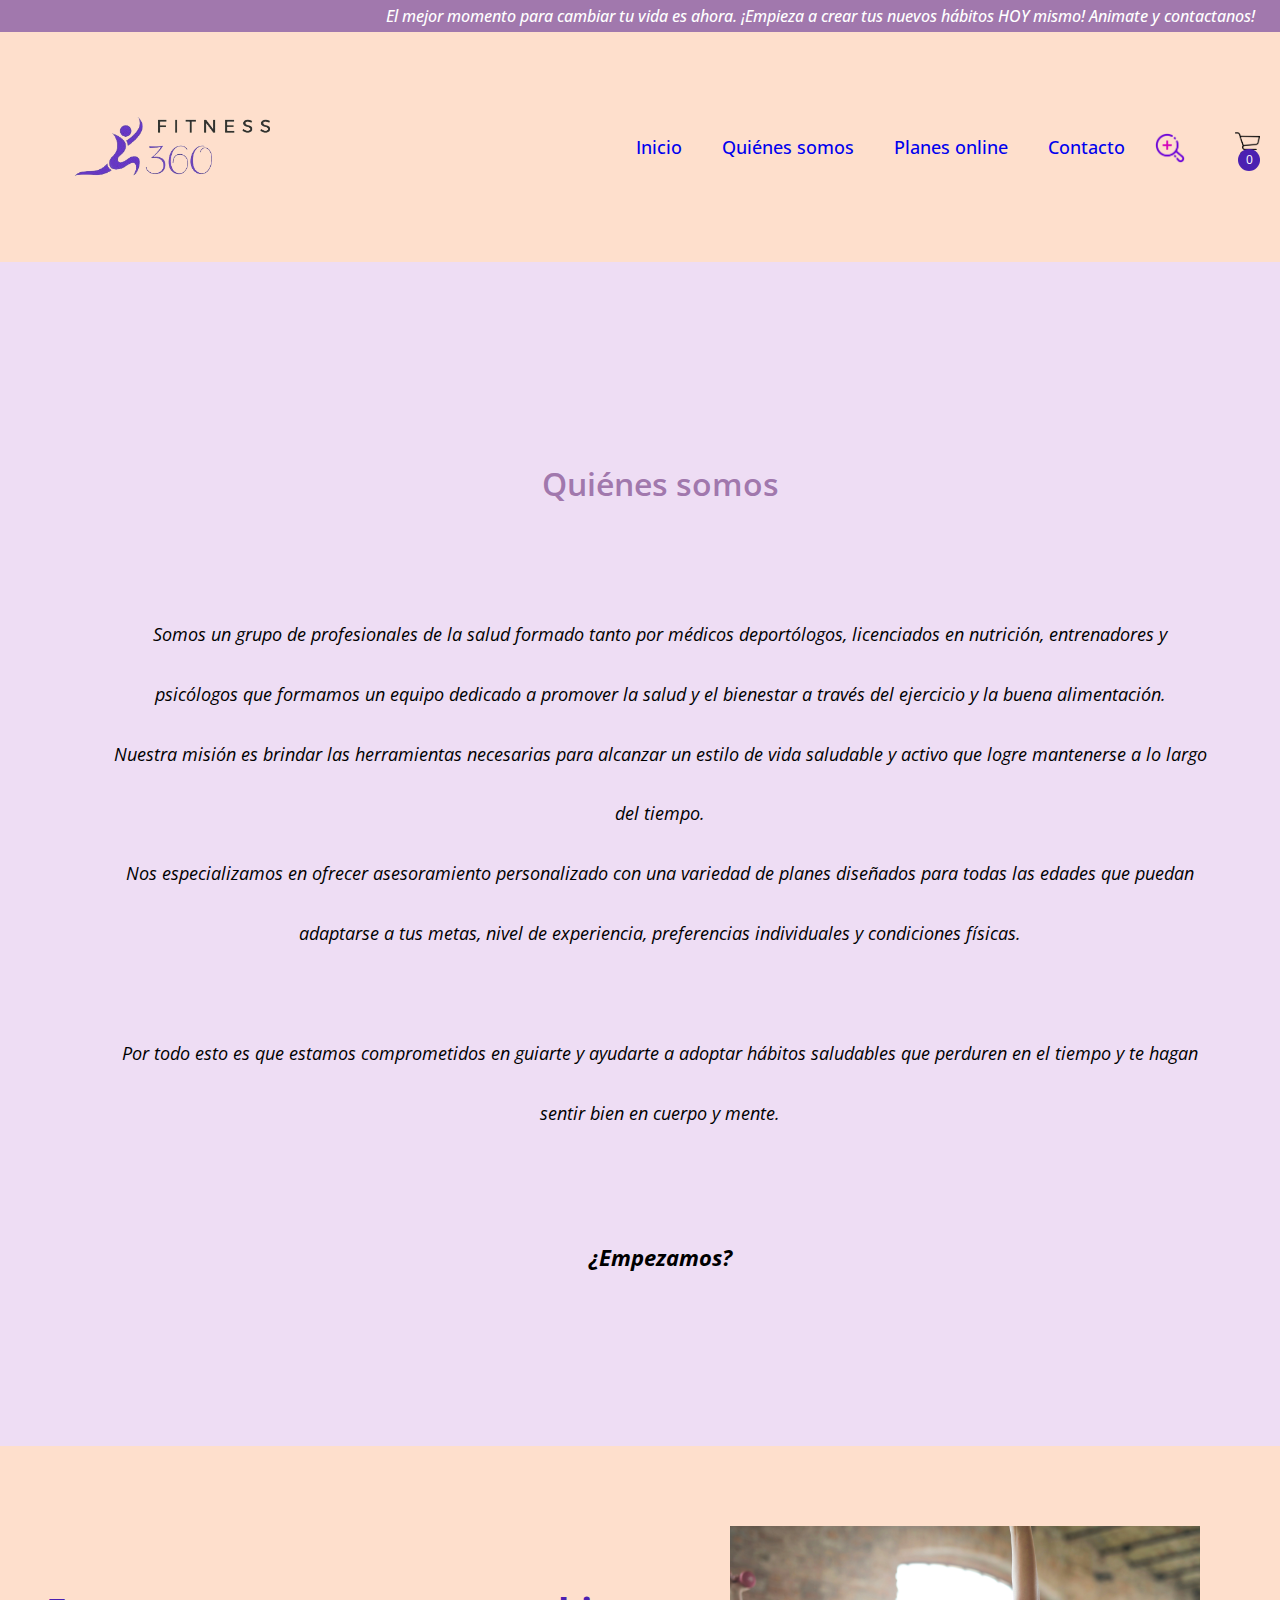
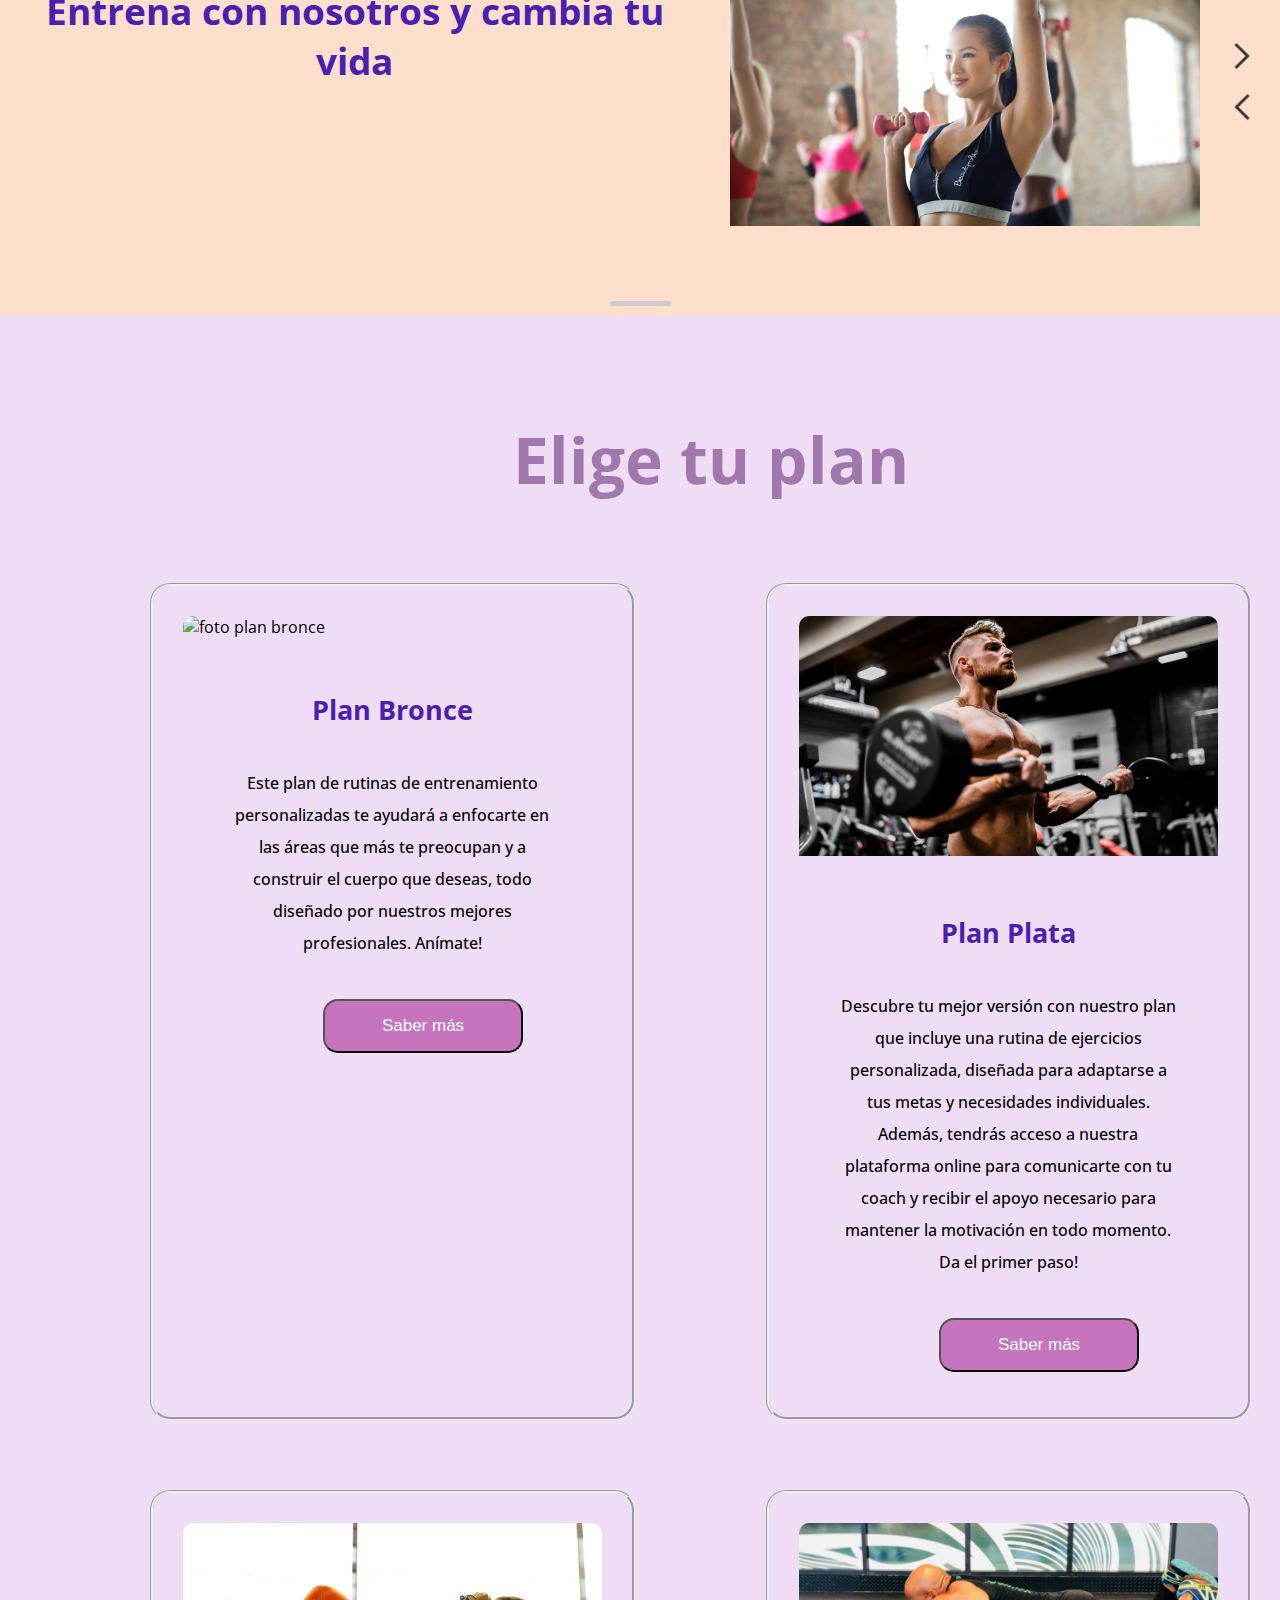
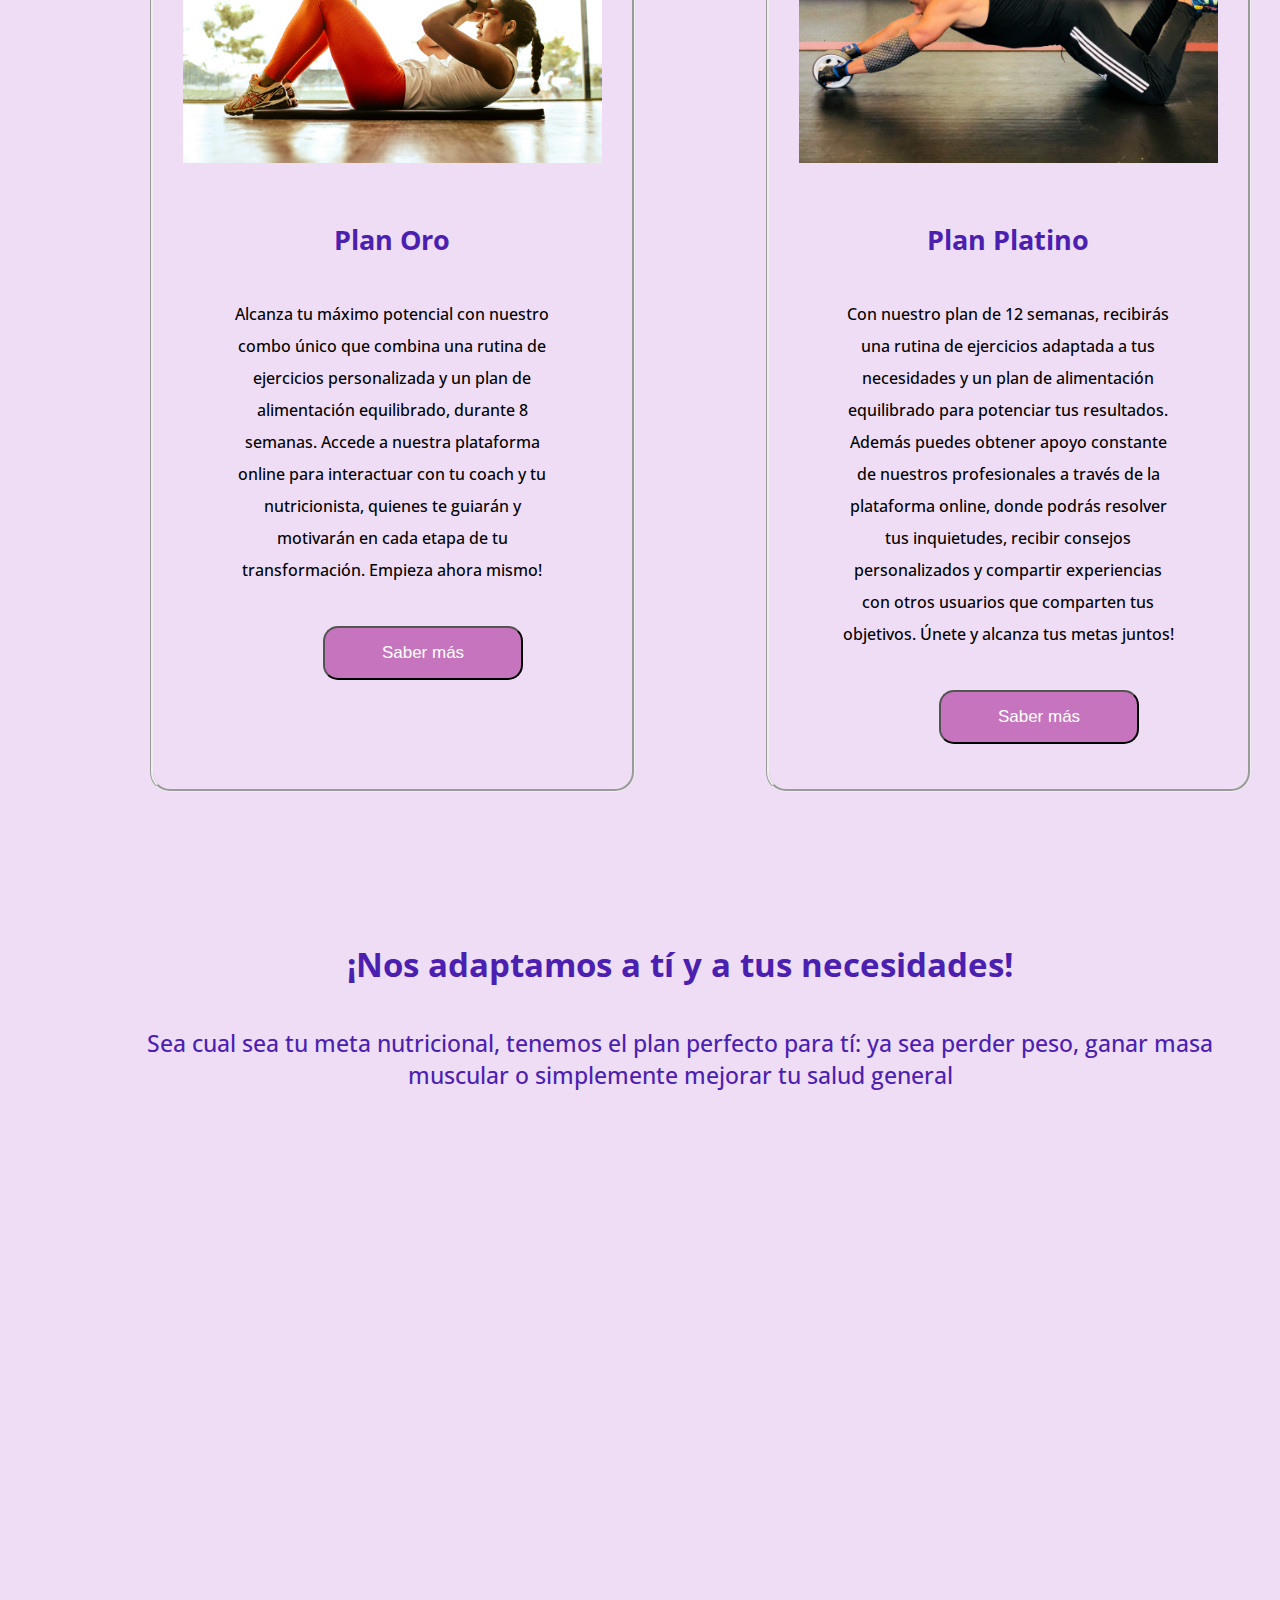
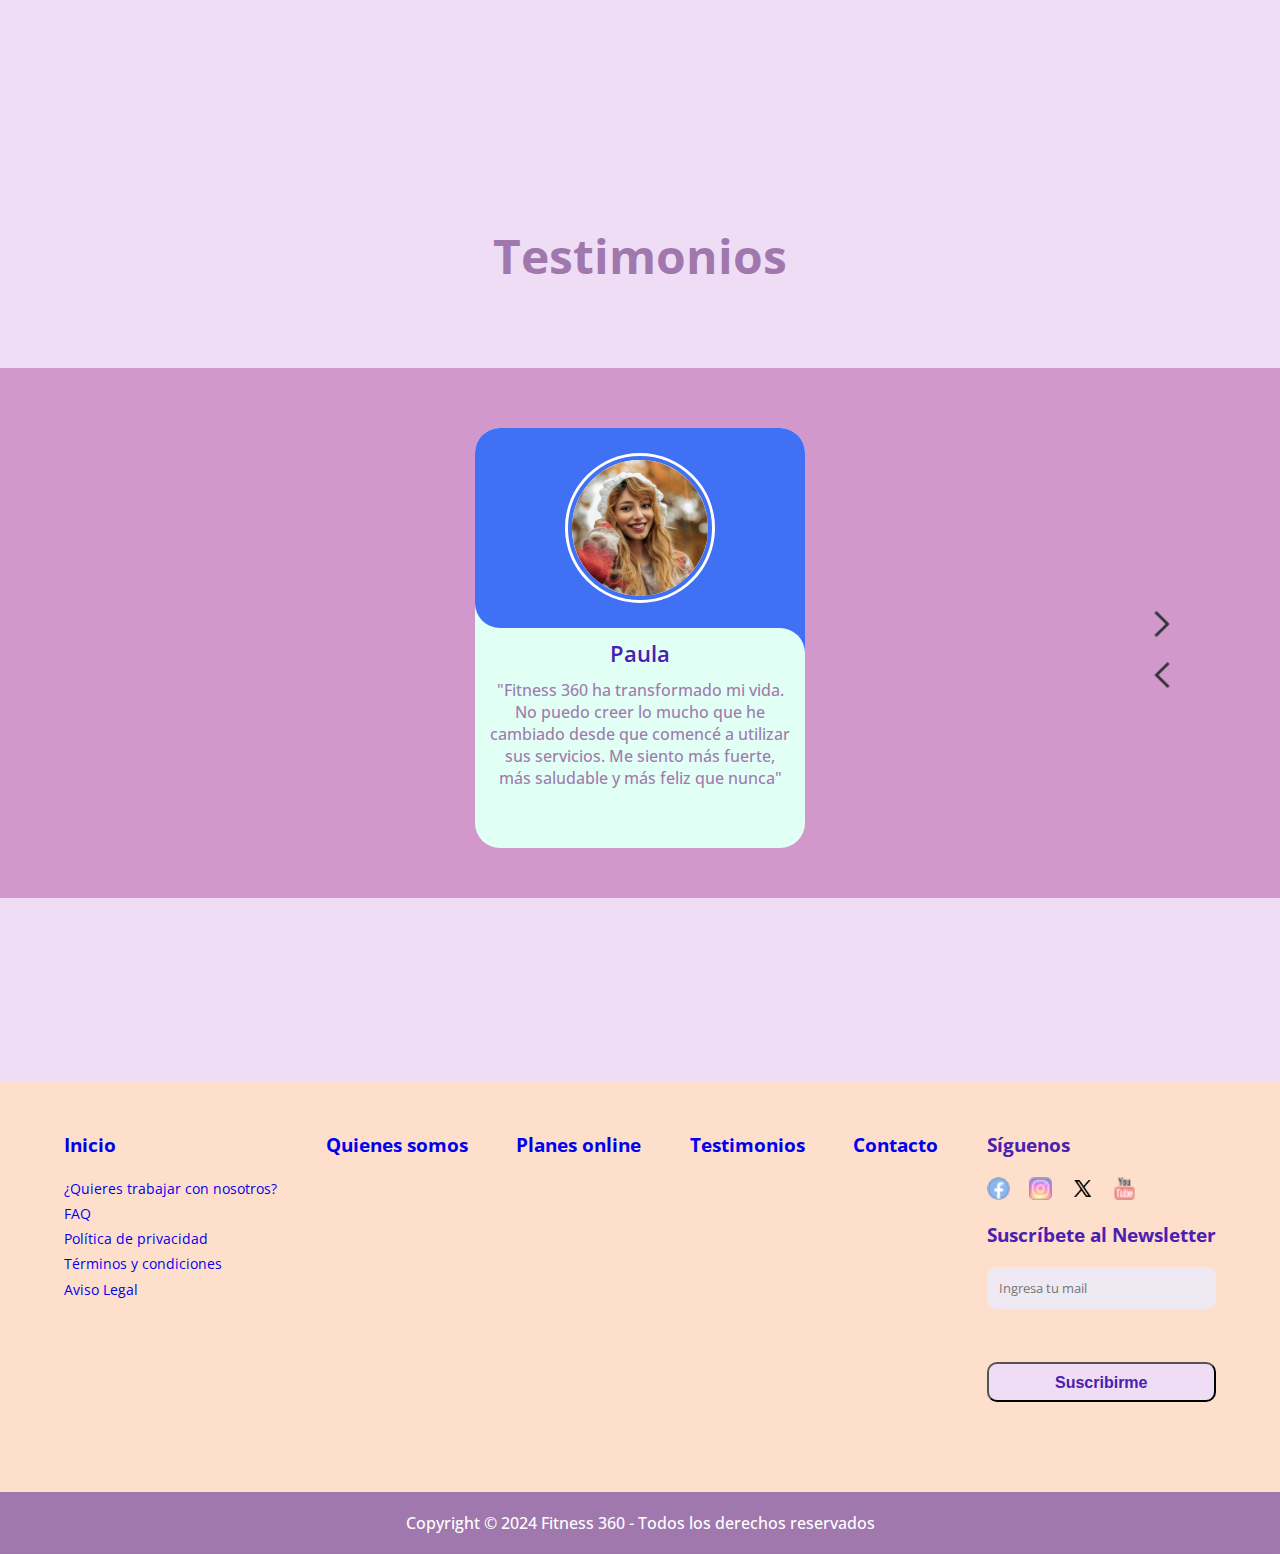
==== commit c844ba20: "correccion funcional, bugs form y modals" ====
--- a/index.html
+++ b/index.html
@@ -274,12 +274,18 @@
                         </div>
                     </div>
                 </div>
-                <div class="planes-seccion-compra no-afectar-css">
-                    <div class="planes-seccion-compra-container no-afectar-css">
+                <div class="planes-seccion-compra" id="no-afectar-css">
+                    <div class="planes-seccion-compra-container" id="no-afectar-css">
                         <!-- Seccion agregada para la funcionalidad de modals en index - 
                             se agrega etiqueta no-afectar-css para evitar espacio en blanco -->
                     </div>
                 </div>
+                <section class="formulario-contacto no-afectar-css">
+                    <div class="container-formulario-contacto" id="no-afectar-css">
+                        <div id="contacto-form" class="no-afectar-css"> <!-- aqui-->
+                        </div>
+                    </div>
+                </section>
             </div>
             <br><br><br>
         </section>
--- a/style.css
+++ b/style.css
@@ -25,8 +25,12 @@
 }
 
 /* Esto evitara que el css afecte a los div denominados con esta clase*/
+#no-afectar-css{
+    all: initial; 
+}
+
 .no-afectar-css{
-    all: initial; 
+    all: initial;
 }
 
 /* Estilos de Header y NavBar */
@@ -763,6 +767,8 @@
 }
 
 .planes-seccion-container {
+    
+    width: 20%;
     display: grid;
     grid-template-columns: repeat(2, 1fr);
     gap: 10px;
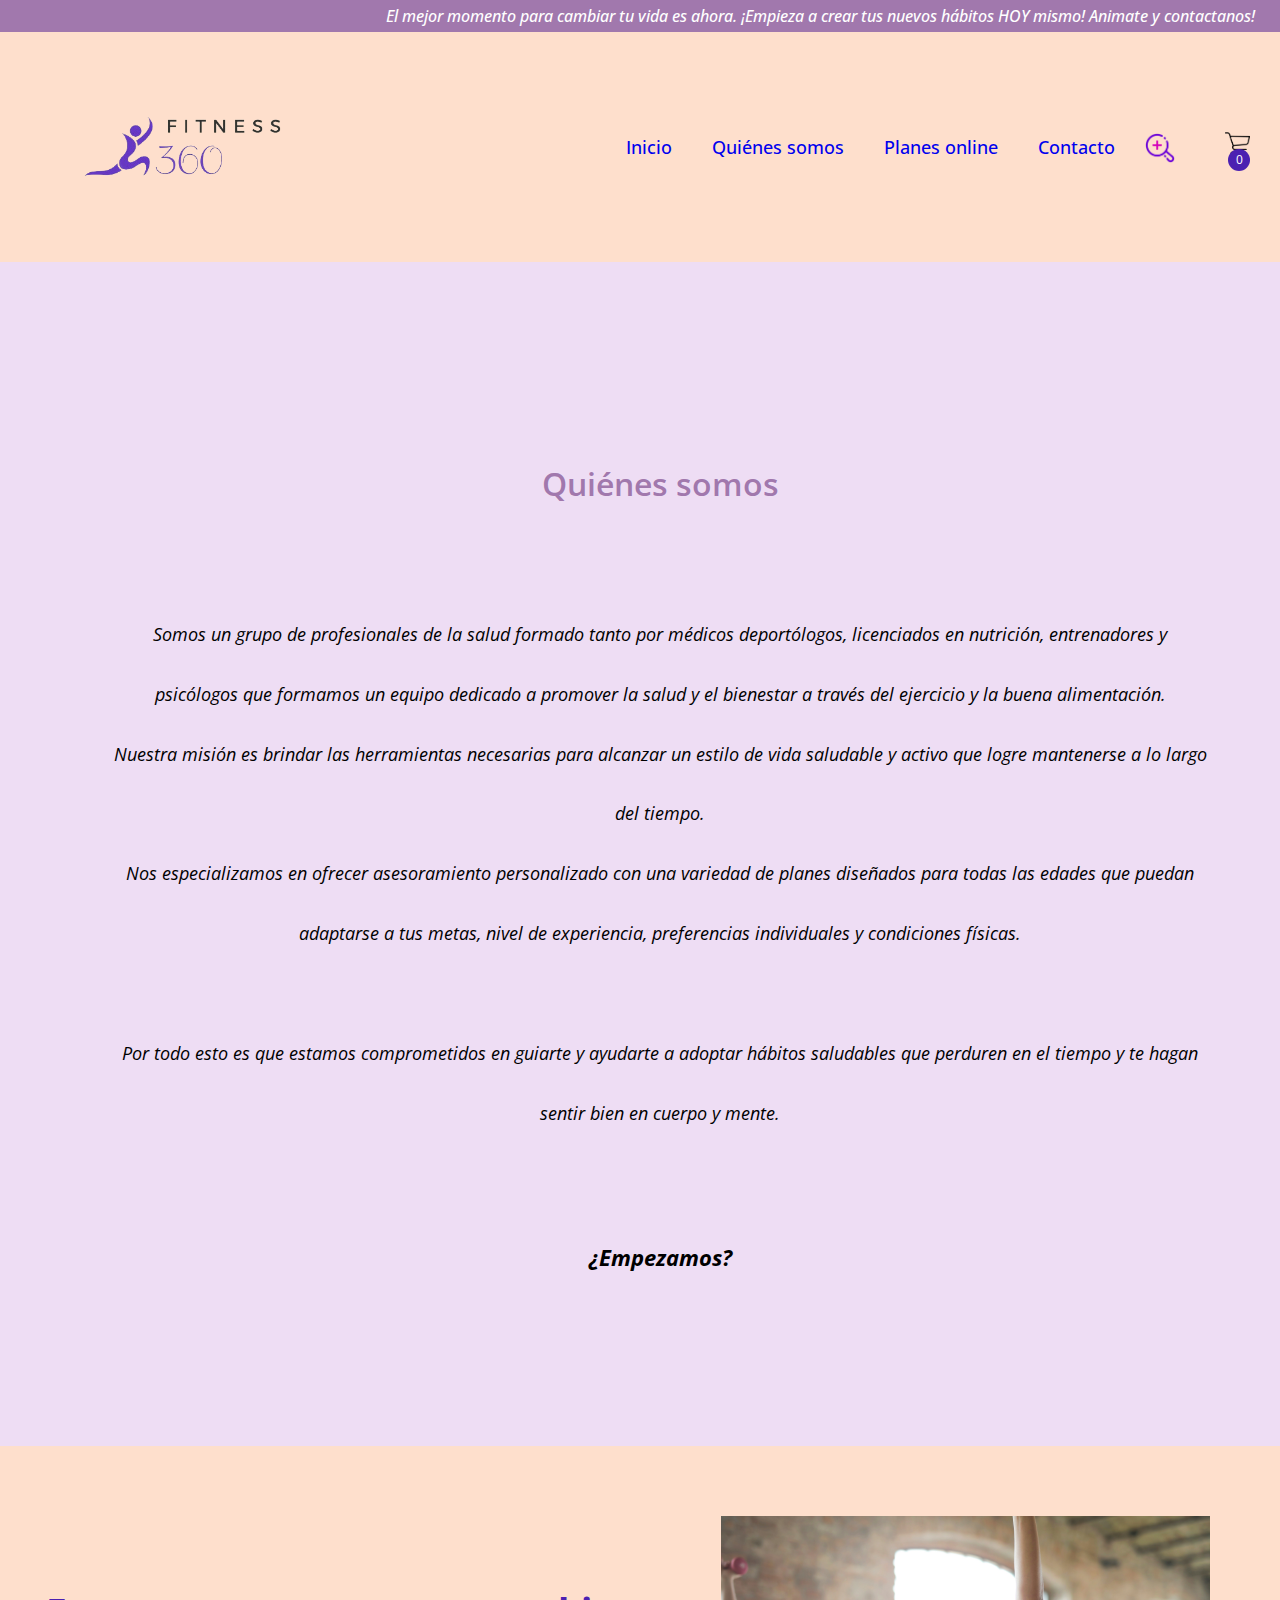
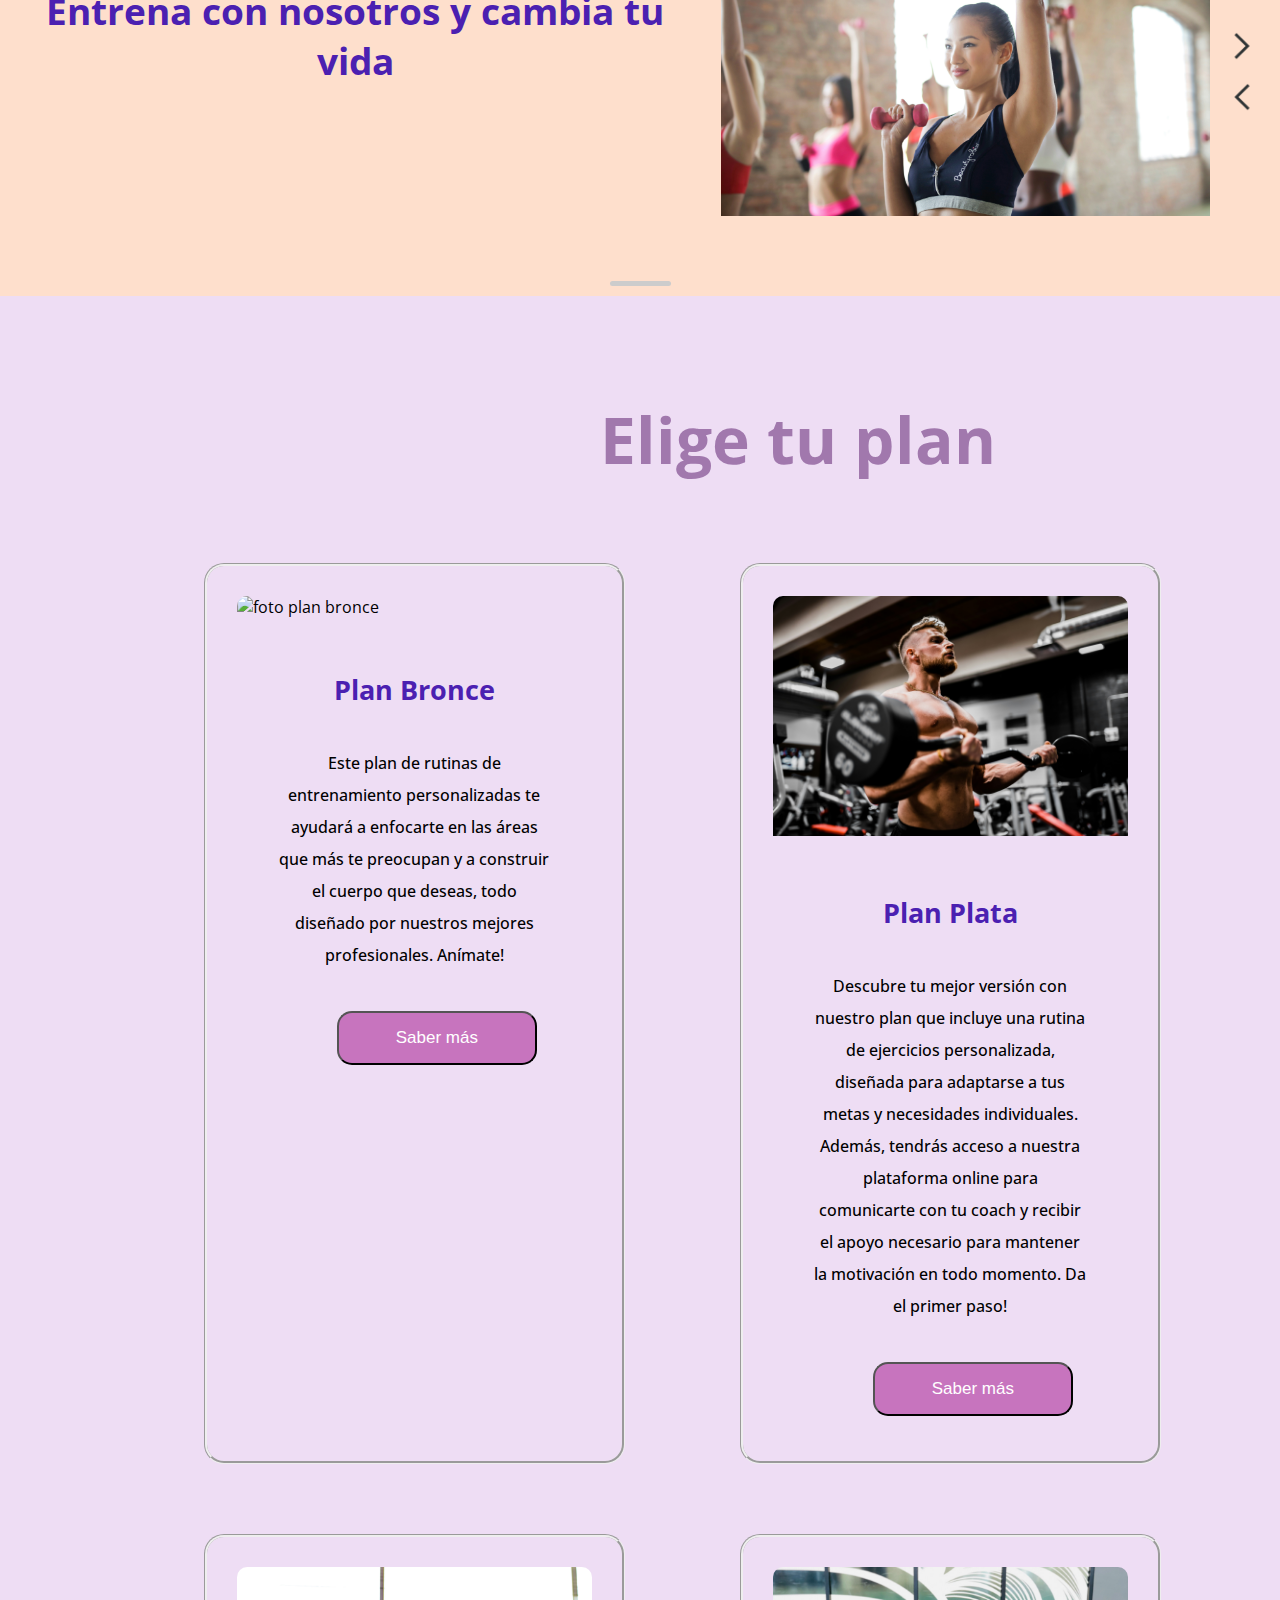
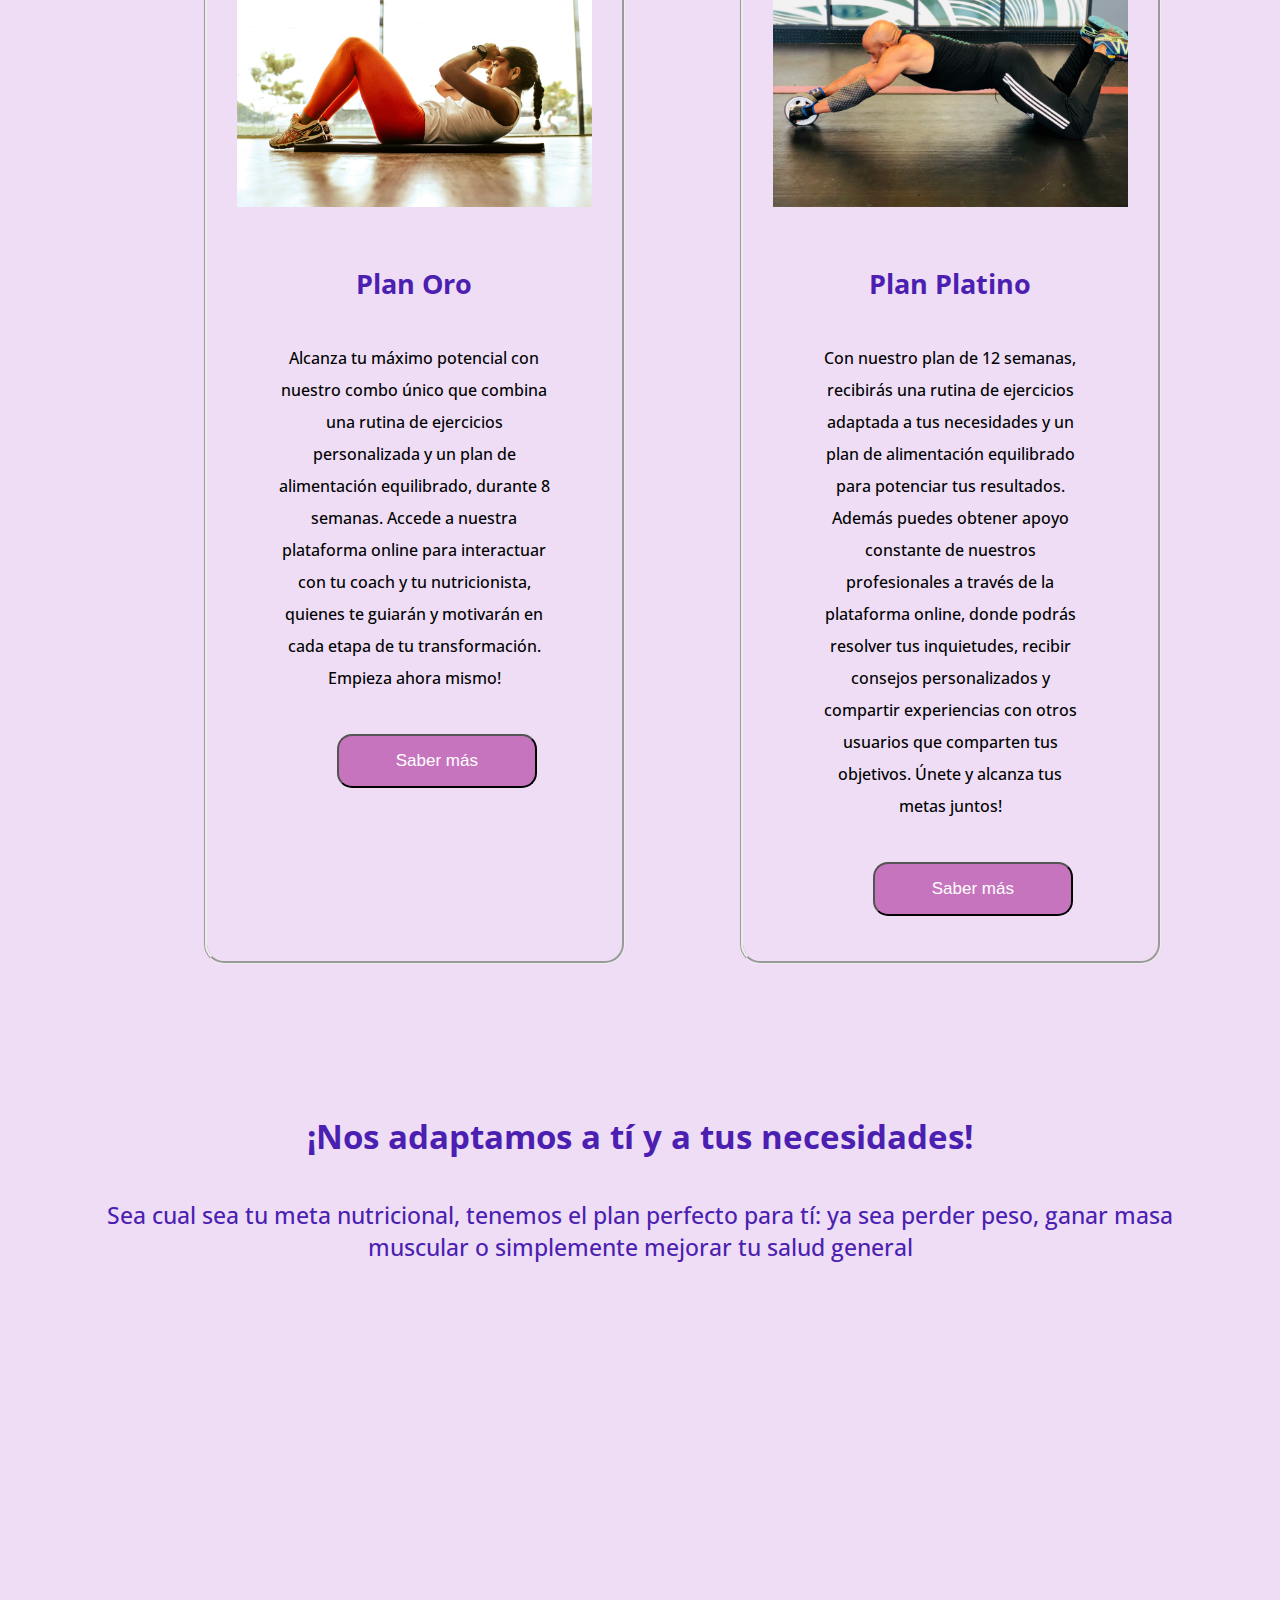
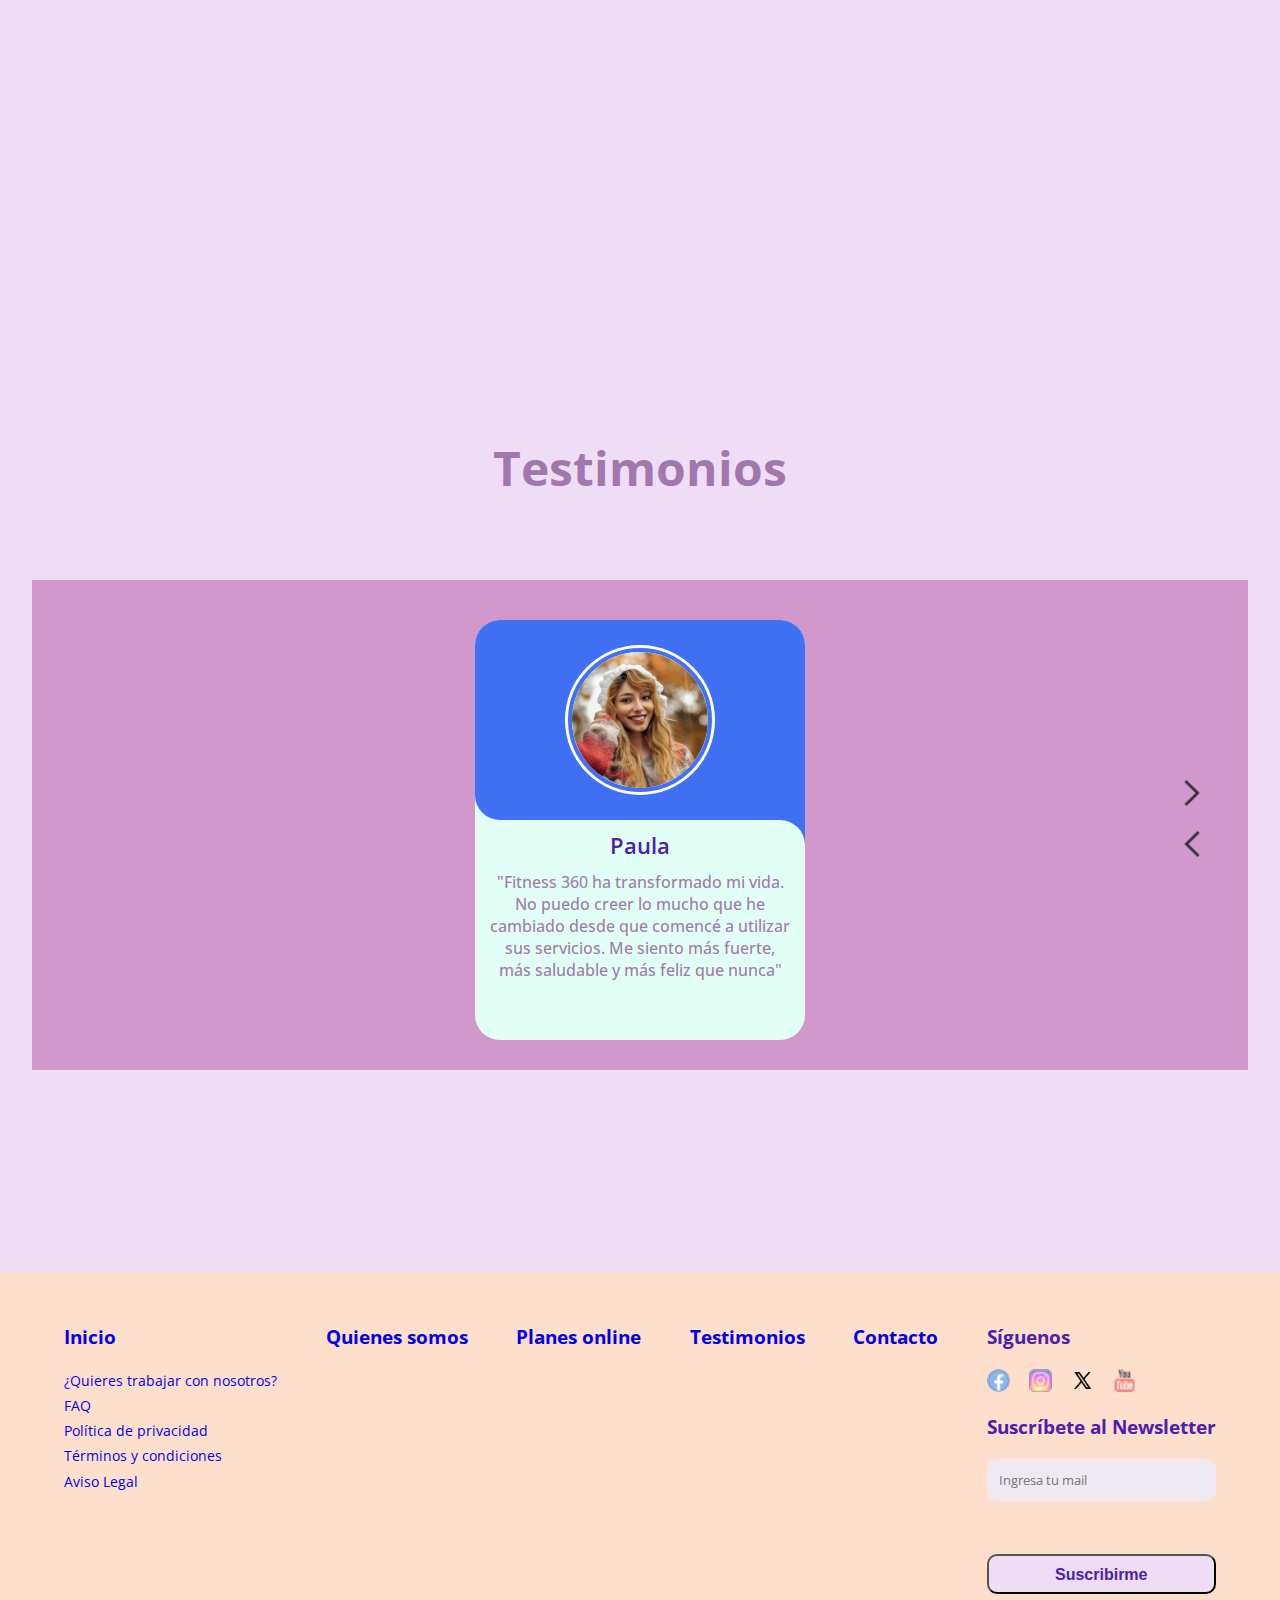
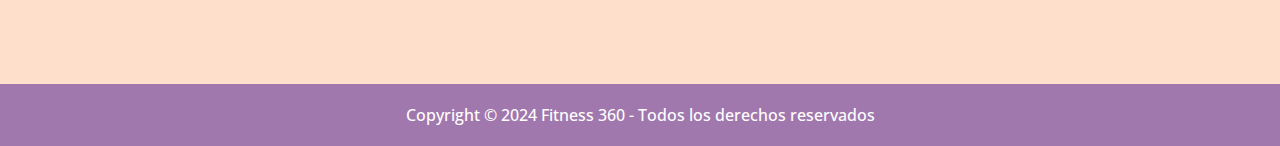
==== commit eeaff372: "correcciones responsive y espacio en index, elim imagenes" ====
--- a/index.html
+++ b/index.html
@@ -202,6 +202,7 @@
                 </div>
             </article>
         </section>
+
         <!-- Descripcion de los planes -->
 
         <section id="planes">
@@ -280,7 +281,7 @@
                             se agrega etiqueta no-afectar-css para evitar espacio en blanco -->
                     </div>
                 </div>
-                <section class="formulario-contacto no-afectar-css">
+                <section class="formulario-contacto" id="no-afectar">
                     <div class="container-formulario-contacto" id="no-afectar-css">
                         <div id="contacto-form" class="no-afectar-css"> <!-- aqui-->
                         </div>
@@ -304,9 +305,10 @@
                     <video class="video" src="images/video-nutricion3.mp4" autoplay muted playsinline loop></video>
                 </div>
             </div>
-
-        </section>
+        </section>
+
         <!-- Slide con Testimonios -->
+        
         <section id="testimonios"  class="testimonios-seccion">
             <div class="testimonios-slide-subtitulo">
                 <h2>Testimonios</h2>
--- a/style.css
+++ b/style.css
@@ -20,12 +20,17 @@
 }
 
 body {
+    margin: auto;
     background-color: var(--bg-color);
     font-family: "Open Sans", sans-serif;
 }
 
 /* Esto evitara que el css afecte a los div denominados con esta clase*/
 #no-afectar-css{
+    all: initial; 
+}
+
+#no-afectar{
     all: initial; 
 }
 
@@ -66,8 +71,8 @@
 }
 
 .contenedor {
-    max-width: 1440px;
-    padding: 0 20px;
+    max-width: 1290px;
+    padding: 0 30px;
     margin: -35px;
 }
 
@@ -81,8 +86,6 @@
 }
 
 .navbar-logo:hover {
-    /* transform: scale(1.3);
-    transition: all .5s; */
     animation: tilt-n-move-shaking 0.50s infinite;
 }
 
@@ -350,9 +353,9 @@
 }
 
 /*Media Query Header Nav- Responsividad*/
-@media only screen and (max-width:895px) {
-
-    /* 980px */
+
+@media only screen and (max-width:950px) {
+
     .navbar-list {
         display: none;
     }
@@ -418,19 +421,22 @@
     }
 }
 
-/* @media only screen and (max-width:550px)
-
-trate de ver desde el celu y me parecio q a partir de ese tamaño se empieza a romper otra vez, habria que hacer otro media query con ese tamaño*/
-
-/* añadidura de estilos para el formulario de contacto */
+@media only screen and (min-width:950px) {
+    .container-navbar-carrito{
+        width: auto;
+    }
+}
+
+
+/* Estilos para el formulario de contacto */
 
 small{
     display: none;
 }
 
-.formulario.container-formulario-contacto{
-    display: flex;
-    height: 100vh;
+.formulario-contacto{
+    display: flex;
+    height: 120vh;
     justify-content: center;
     align-items: center;
     padding: 10px;
@@ -439,12 +445,11 @@
 
 .container-formulario-contacto{
     max-width: 700px;
-    width:100%;
-    padding: 25px 30px;
+    width: 90%;
+    padding: 30px 30px;
     background-color: #fff;
     border-radius: 5px;
     margin-top: 150px;
-    margin-left: 400px;
     margin-bottom: 200px;
 } 
 
@@ -549,7 +554,7 @@
 
     form .form-group{
         margin-bottom: 15px;
-        width:100%;
+        width:90%;
     }
     .container-formulario-contacto form{
         max-height: 300px;
@@ -557,6 +562,11 @@
     }
     .container-formulario-contacto form::-webkit-scrollbar{
         width: 0; 
+    }
+    .campo textarea {
+        height: 300px;
+        width: 200px;
+
     }
 
 }
@@ -565,11 +575,7 @@
     form .button{
         margin:20px 0px;
     } */
-    /* .campo textarea {
-        height: 300px;
-        width: 400px;
-
-    } */
+    
 
 
 /*Estilos Quienes somos*/
@@ -583,7 +589,7 @@
 
 .quienes-somos-container {
     background-color: var(--bg-color);
-    max-width: 1440px;
+    max-width: 1290px;
     margin-top: 70px;
     margin-bottom: 50px;
     margin-left: 20px;
@@ -632,7 +638,7 @@
 }
 
 .carrousel-seccion-container {
-    max-width: 1440px;
+    max-width: 1290px;
     padding: 0 30px;
     width: 100%;
     display: flex;
@@ -642,12 +648,12 @@
 }
 
 .carrousel-seccion-contenedor-imgs {
-    padding: 50px;
+    padding: 40px;
 }
 
 .carrousel-seccion-slide img {
     height: 300px;
-    width: 1000px;
+    width: 800px;
     max-width: 100%;
     max-height: 350px;
     object-fit: cover;
@@ -717,7 +723,7 @@
 /*Media query Carrousel - Responsive*/
 
 
-@Media only screen and (max-width: 895px) {
+@Media only screen and (max-width: 950px) {
     .carrousel-seccion-slide h1 {
         font-size: 1.9em;
         text-align: center;
@@ -725,7 +731,7 @@
     }
 
     .carrousel-seccion-slide img {
-        padding: 50px 0;
+        padding: 40px 0;
         justify-content: center;
         height: 400px;
         object-fit: cover;
@@ -754,34 +760,59 @@
     .carrousel-control-proximo {
         margin-right: 0;
     }
-}
-
+    /* campo de texto formulario de contacto */
+    .campo textarea {
+        height: 300px;
+        width: 300px;
+
+    }
+}
+
+/*Barra de progreso - animacion Carrousel*/
+.barra-cont {
+    width: 5%;
+    height: 5px;
+    background-color: #ccc;
+    border-radius: 10px;
+}
+
+.barra-progreso {
+    height: 100%;
+    background-color: #af4c89; /* Color de la barra de progreso */
+    width: 0%;
+    border-radius: 10px;
+    opacity: 0.3;
+}
 
 /*Estilos Planes */
 
 #planes {
     display: flex;
     margin-top: 80px;
-    margin-left: 30px;
-    margin-right: 30px;
-}
-
-.planes-seccion-container {
-    
-    width: 20%;
+    margin-left:auto;
+    margin-right:auto;
+}
+
+#planes-online{
+    margin: auto;
+}
+
+.planes-seccion-container {   
+    width: 80%;
     display: grid;
     grid-template-columns: repeat(2, 1fr);
     gap: 10px;
-    margin: 30px 30px;
-    margin-left: 70px;
-    max-width: 1440px;
+    justify-content: center;
+    margin: 30px;
+    margin-left:180px;
+    max-width: 1290px;
     padding: 0 20px;
 }
 
 .planes-seccion-titulo {
     font-size: 2em;
     font-weight: 500;
-    text-align: center;
+    margin-left: 600px;
     margin-bottom: 50px;
     color: var(--third-bis-color);
 }
@@ -829,7 +860,7 @@
     color: #fff;
     background-color: var(--fifth-bis-color);
     padding: 15px 10px;
-    margin: 30px 100px;
+    margin: 30px 60px;
     border-radius: 15px;
     cursor: pointer;
     width: 200px;
@@ -851,12 +882,10 @@
     transform: scale(1.1);
 }
 
-/*Falta terminar toda la parte media query de la parte de compra de planes */
 
 /* Estilos Compra Planes */
 
 .planes-seccion-compra-container {
-/* .compra-planes{ */
     display: flex;
     flex-wrap: wrap;
     align-items: center;
@@ -865,7 +894,7 @@
     max-width: 600px;
     min-height: 500px;
     padding: 10px;
-    margin-left: 400px;
+    margin-left: 500px;
 }
 
 .planes-seccion-compra-item {
@@ -980,82 +1009,170 @@
     transition: 1s;
 }
 
-/*Media query Planes- Responsividad */
-
-@media only screen and (max-width:895px) {
+/*Media query Planes y compra planes- Responsividad */
+
+@media (max-width: 1200px) {
     .planes-seccion-container {
+        width: 90%;
+        margin-left: auto;
+        margin-right: auto;
+    }
+
+    .planes-seccion-titulo {
+        margin-left: 100px;
+    }
+}
+
+@media (max-width:1150px){
+    .planes-seccion-container {
+        width: 90%;
+        display: grid;
+        grid-template-columns: repeat(2, 1fr);
+        margin-left: 20px;
+        margin-right: 20px;
+    }
+    .planes-seccion-titulo {
+        margin-left: 180px;
+        font-size: 1.7em;
+    }
+
+    .planes-seccion-info button {
+        width: 150px;
+        margin: 20px auto;
+    }
+
+    .planes-seccion-compra-container {
+        width: 90%;
+        margin-left: 200px;
+        margin-right: 260px;
+    }
+
+    .planes-seccion-compra-item {
+        margin-left: 50px;
+        margin-right: 50px;
+    }
+
+    .planes-seccion-compra-info h2 {
+        font-size: 30px;
+    }
+}
+
+@media (max-width: 768px) {
+    .planes-seccion-container {
+        width: 80%;
         display: flex;
         flex-direction: column;
-        position: relative;
-        top: 180px;
-        background-color: var(--bg-color);
+        margin-left: 20px;
+        margin-right: 20px;
+    }
+
+    .planes-seccion-titulo {
+        margin-left: 180px;
+        font-size: 1.7em;
+    }
+
+    .planes-seccion-info button {
+        width: 150px;
+        margin: 20px auto;
+    }
+
+    .planes-seccion-compra-container {
+        width: 80%;
+        margin-left: 100px;
+        margin-right: 100px;
+    }
+
+    .planes-seccion-compra-item {
+        margin-left: 20px;
+        margin-right: 20px;
+    }
+
+    .planes-seccion-compra-info h2 {
+        font-size: 25px;
+    }
+}
+
+@media (max-width: 576px) {
+    .planes-seccion-compra-container {
+        width: 90%;
+        margin-left: auto;
+        margin-right: auto;
+    }
+
+    .planes-seccion-compra-item {
+        margin-left: 10px;
+        margin-right: 10px;
+    }
+
+    .planes-seccion-compra-info h2 {
+        font-size: 20px;
+    }
+
+    .planes-seccion-compra-info button {
+        width: 150px;
+        margin: 20px auto;
+    }
+
+}
+
+@media (max-width: 576px) {
+    .planes-seccion-container {
+        width: 80%;
+        display: flex;
+        flex-direction: column;
+        margin-left: 20px;
+        margin-right: 20px;
+    }
+    .planes-seccion-titulo {
+        font-size: 1.5em;
+        margin-left: 140px;
+    }
+
+    .planes-seccion-info button {
+        width: 120px;
+        margin: 10px auto;
+        padding: 10px;
+    }
+}
+
+@media (max-width: 500px) {
+    .planes-seccion-container {
         width: 100%;
-        max-width: 100%;
-        margin-bottom: 170px;
-        box-shadow: 0 2px 10px rgba(0, 0, 0, 0.01);
-        z-index: 1;
+        display: flex;
+        flex-direction: column;
+        margin-left: 20px;
+        margin-right: 20px;
+    }
+    .planes-seccion-titulo {
+        font-size: 1.5em;
+        margin-left: 150px;
     }
 
     .planes-seccion-info button {
-        color: #fff;
-        background-color: var(--fifth-bis-color);
-        padding: 15px 10px;
-        margin: 30px 60px;
-        justify-content: center;
-        border-radius: 15px;
-        cursor: pointer;
-        width: 200px;
-        max-width: 100%;
-    }
-}
-
-@media only screen and (max-width:1020px) {
-    .planes-seccion-compra-container {
-        display: flex;
-        flex-wrap: wrap;
-        position: relative;
-        justify-content: center;
-        top: 180px;
-        background-color: var(--bg-color);
-        width: 100%;
-        max-width: 100%;
-        margin-bottom: 170px;
-        margin-left: 200px;
-        box-shadow: 0 2px 10px rgba(0, 0, 0, 0.01);
-        z-index: 1;
-    }
-
-    .planes-seccion-info button {
-        color: #fff;
-        background-color: var(--fifth-bis-color);
-        padding: 15px 10px;
-        margin: 30px 60px;
-        justify-content: center;
-        border-radius: 15px;
-        cursor: pointer;
-        width: 200px;
-        max-width: 100%;
-    }
-}
-
-/* Falta chequear media query y responsividad, y hacer mas puntos de corte*/
-
-
+        width: 120px;
+        margin: 10px auto;
+        padding: 10px;
+    }
+}
+     
 /* Estilos Seccion Video */
+
 .video-seccion {
-    max-width: 1440px;
-    margin-right: 120px;
+    display: flex;
+    justify-content: center;
     margin-bottom: 50px;
-    margin-left: 30px;
-    width: 100%;
 }
 
 .video-seccion-contenedor{
-    max-width: 100%;
+    max-width: 1290px;
     max-height: 100%;
+    display: flex;
+    flex-direction: column;
+    justify-content: center;
     margin-bottom: 20px;
-    margin-left: 10px;
-    padding: 0 40px;
+    margin-left: 20px;
+    margin-right: 20px;
+    padding: 0 20px;
     width: 100%;
 }
 
@@ -1093,18 +1210,51 @@
     margin-top: 35px;
 }
 
+/*Media Query - Responsividad Video*/
+
+@media only screen and (max-width:950px) {
+    .video-seccion {
+        max-width: 100%;
+        margin-right: 20px;
+        margin-bottom: 40px;
+        margin-left: 20px;
+        width: 100%;
+    }
+
+    .video-seccion-contenedor{
+        max-width: 100%;
+        max-height: 100%;
+        margin-bottom: 20px;
+        margin-left: 50px;
+        margin-right: 30px;
+        padding: 0 20px;
+        width: 90%;
+    }
+}
 
 /* Estilos Testimonios slider */
-
 
 .testimonios-seccion {
     min-height: 100vh;
     display: flex;
     flex-direction: column;
+    width: 100%;
     align-items: center;
     justify-content: center;
     background-color: var(--bg-color);
     margin-bottom: 120px;
+}
+
+.testimonios-slide-contenedor {
+    max-height: 100%;
+    max-width: 100%;
+    display: flex;
+    flex-direction: column;
+    justify-content: center;
+    align-items: center;
+    width: 95%;
+    background-color: var(--primary-color);
+    padding: 20px 0;
 }
 
 .testimonios-slide-subtitulo {
@@ -1113,13 +1263,6 @@
     color: var(--third-bis-color);
     margin-bottom: 80px;
     margin-top: 100px;
-}
-
-.testimonios-slide-contenedor {
-    max-width: 1440px;
-    width: 100%;
-    background-color: var(--primary-color);
-    padding: 40px 0;
 }
 
 .testimonios-tarjeta {
@@ -1218,8 +1361,8 @@
     right: 10px;
     display: flex;
     flex-direction: column-reverse;
-    margin-top: -260px;
-    margin-right: 80px;
+    margin-top: -15px;
+    margin-right: 50px;
 }
 
 .testimonios-control-previa {
@@ -1245,23 +1388,77 @@
     transition: background-color 0.4s;
 }
 
-/*Barra de progreso - animacion*/
-.barra-cont {
-    width: 5%;
-    height: 5px;
-    background-color: #ccc;
-    border-radius: 10px;
-}
-
-.barra-progreso {
-    height: 100%;
-    background-color: #af4c89; /* Color de la barra de progreso */
-    width: 0%;
-    border-radius: 10px;
-    opacity: 0.3;
-}
-
-/*Falta la responsividad de la parte de Testimonios */
+/*Media Query - Responsividad Testimonios*/
+
+@media only screen and (max-width:950px) {
+    .testimonios-seccion {
+        min-height: 100vh;
+        display: flex;
+        flex-direction: column;
+        width: 90%;
+        align-items: center;
+        justify-content: center;
+        background-color: var(--bg-color);
+        margin-bottom: 120px;
+        margin-left: 20px;
+    }
+    
+    .testimonios-slide-contenedor {
+        max-height: 100%;
+        max-width: 100%;
+        display: flex;
+        flex-direction: column;
+        justify-content: center;
+        align-items: center;
+        width: 90%;
+        background-color: var(--primary-color);
+        padding: 20px 0;
+    }
+
+    .testimonios-seccion-control {
+        position: absolute;
+        right: 10px;
+        display: flex;
+        flex-direction: column-reverse;
+        margin-top: -15px;
+        margin-right: 95px;
+    } 
+}
+
+@Media only screen and (max-width:610px) {
+
+    .testimonios-seccion {
+        min-height: 100vh;
+        display: flex;
+        flex-direction: column;
+        width: 90%;
+        align-items: center;
+        justify-content: center;
+        background-color: var(--bg-color);
+        margin-bottom: 120px;
+        margin-left: 20px;
+    }
+    
+    .testimonios-slide-contenedor {
+        max-height: 100%;
+        max-width: 100%;
+        display: flex;
+        flex-direction: column;
+        justify-content: center;
+        align-items: center;
+        width: 90%;
+        background-color: var(--primary-color);
+        padding: 20px 200px;
+    }
+    .testimonios-seccion-control {
+        position: absolute;
+        right: 10px;
+        display: flex;
+        flex-direction: column-reverse;
+        margin-top: -15px;
+        margin-right: 40px;
+    } 
+}
 
 /*Estilos Footer y NavBar*/
 
@@ -1290,7 +1487,7 @@
 }
 
 .container {
-    max-width: 1440px;
+    max-width: 1290px;
     padding: 0 20px;
 }
 
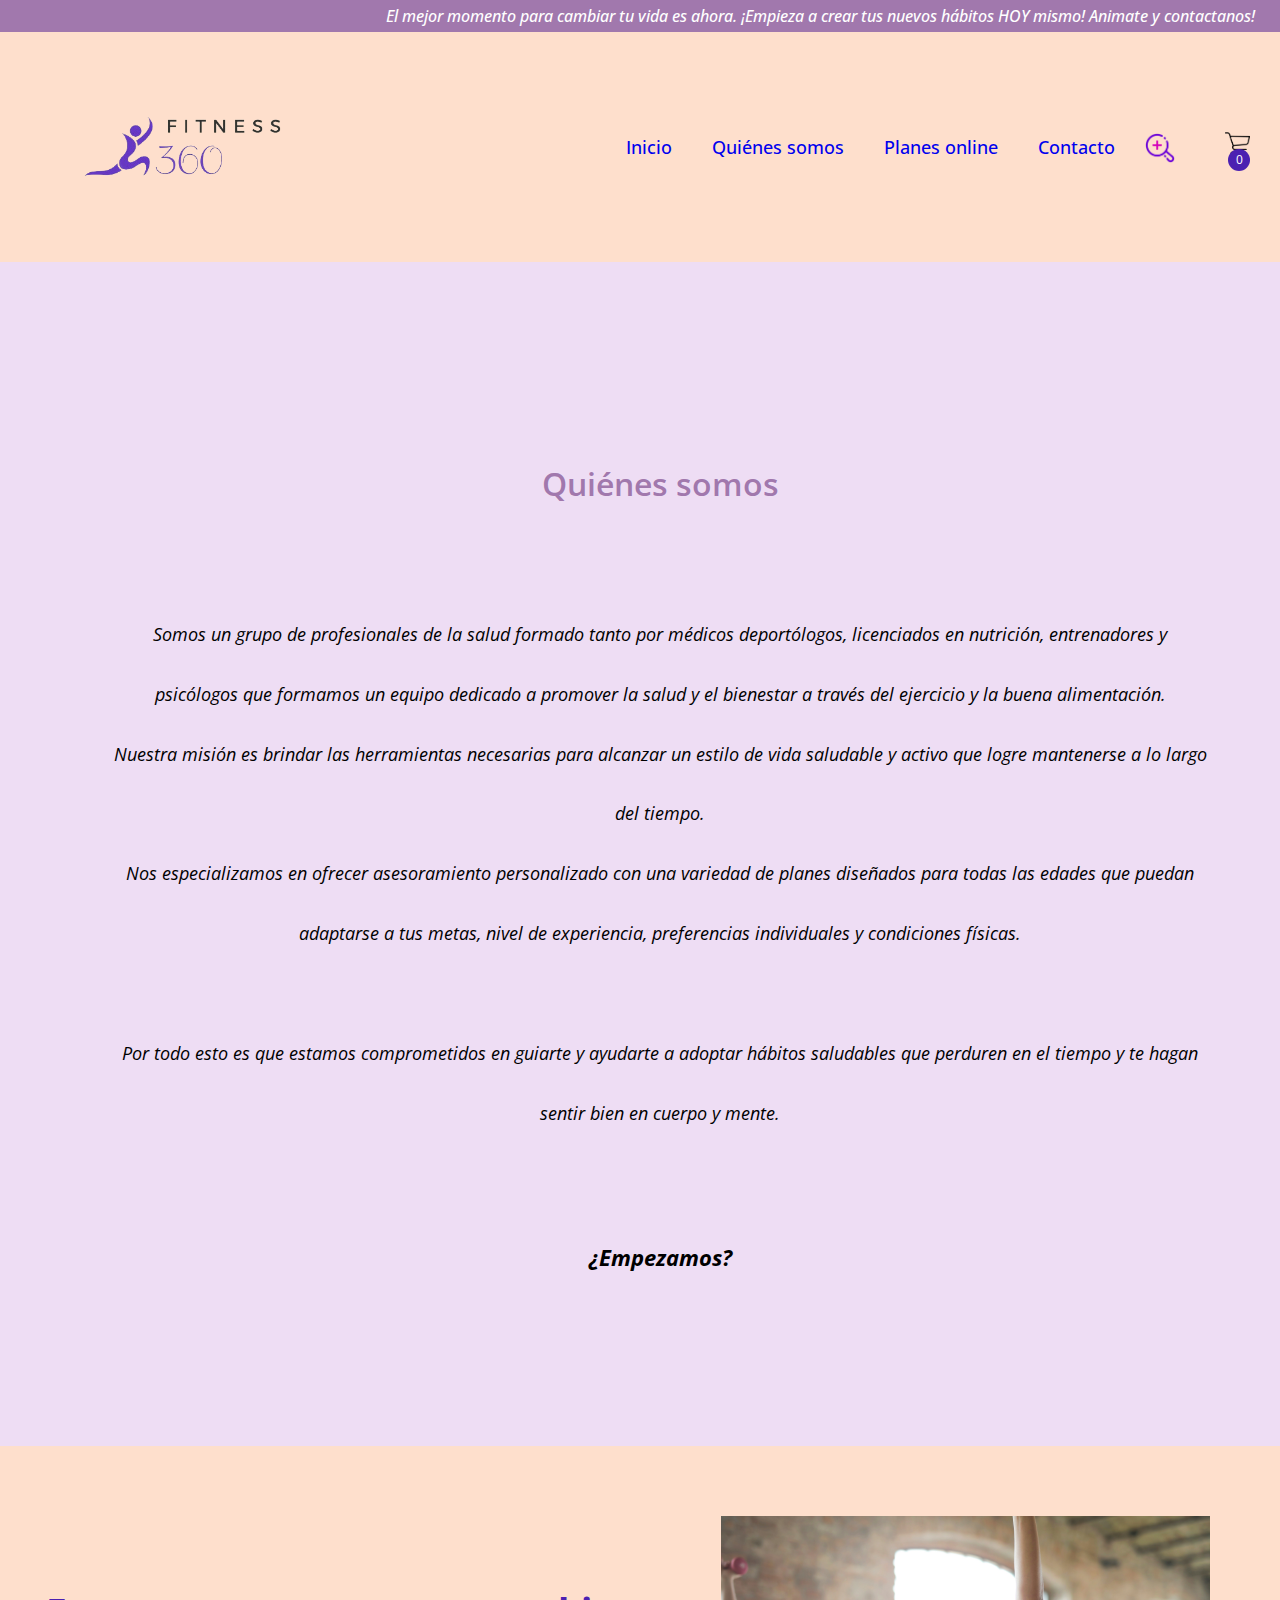
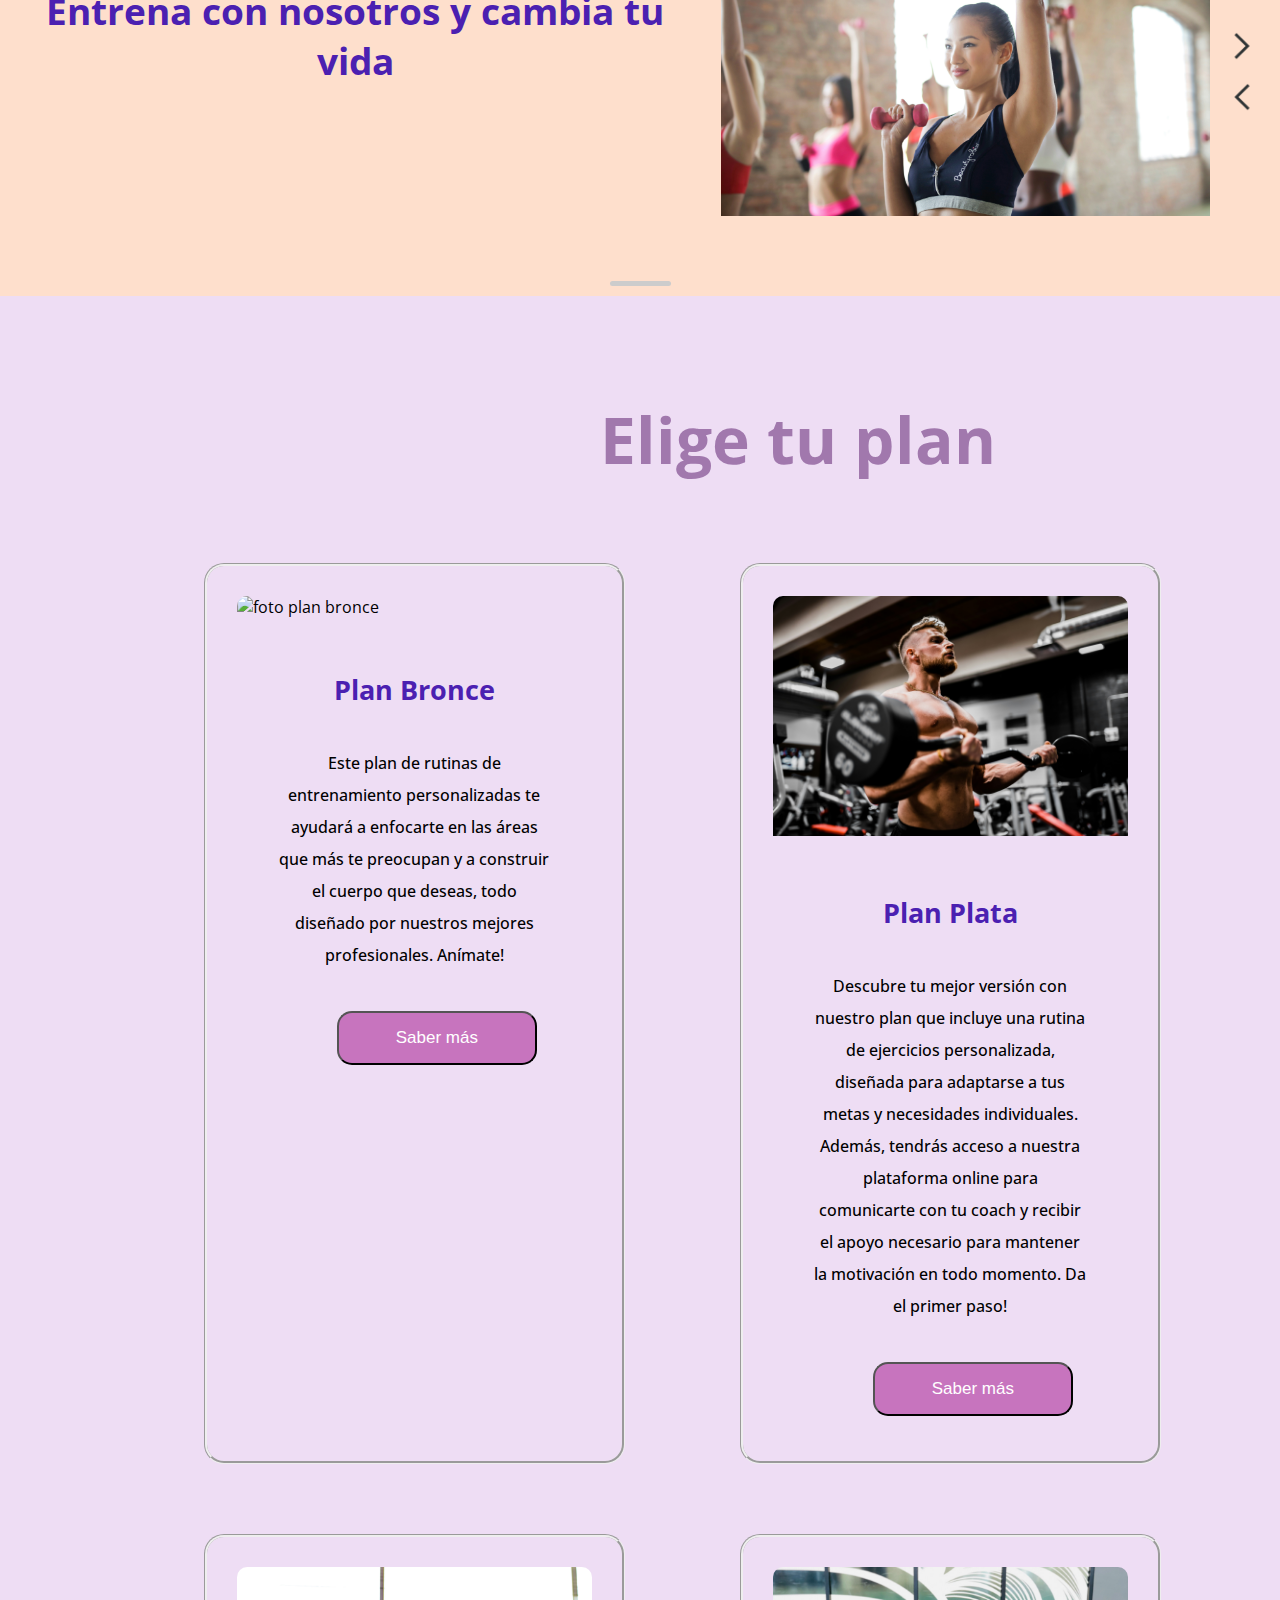
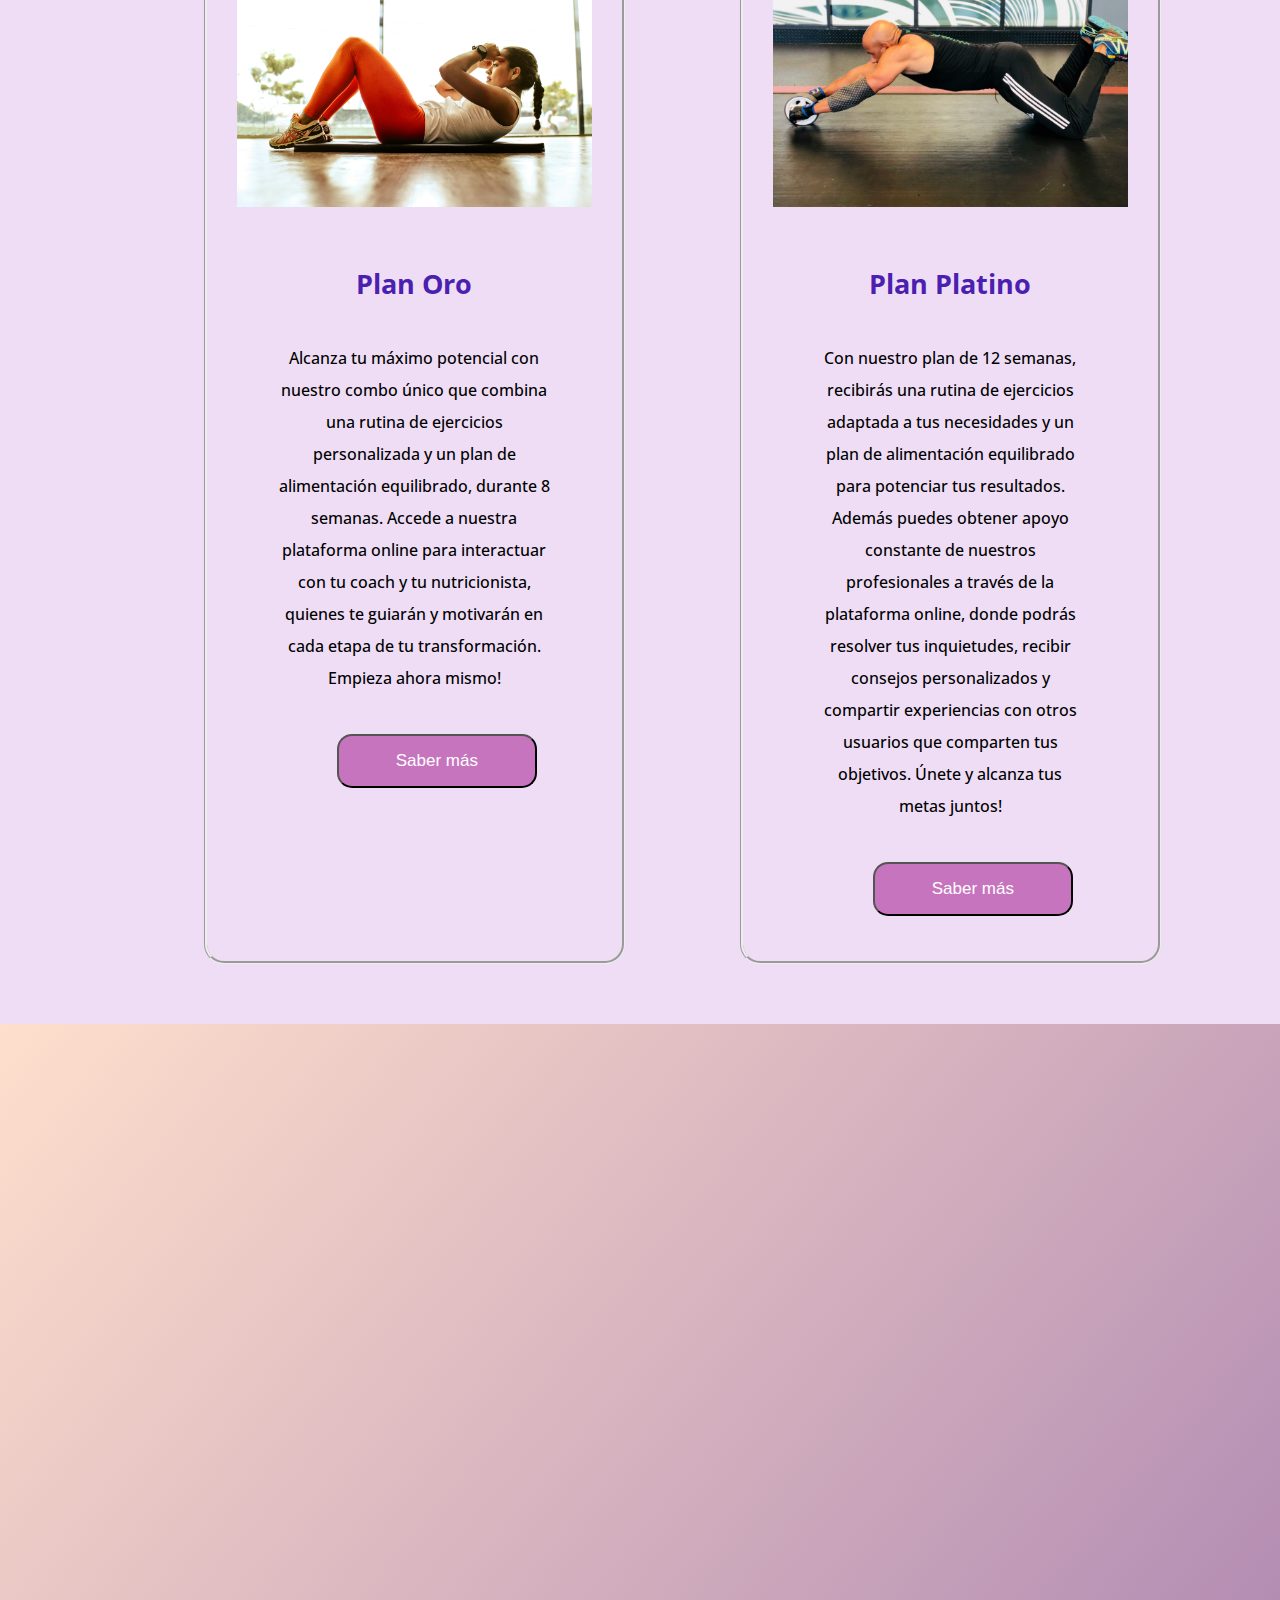
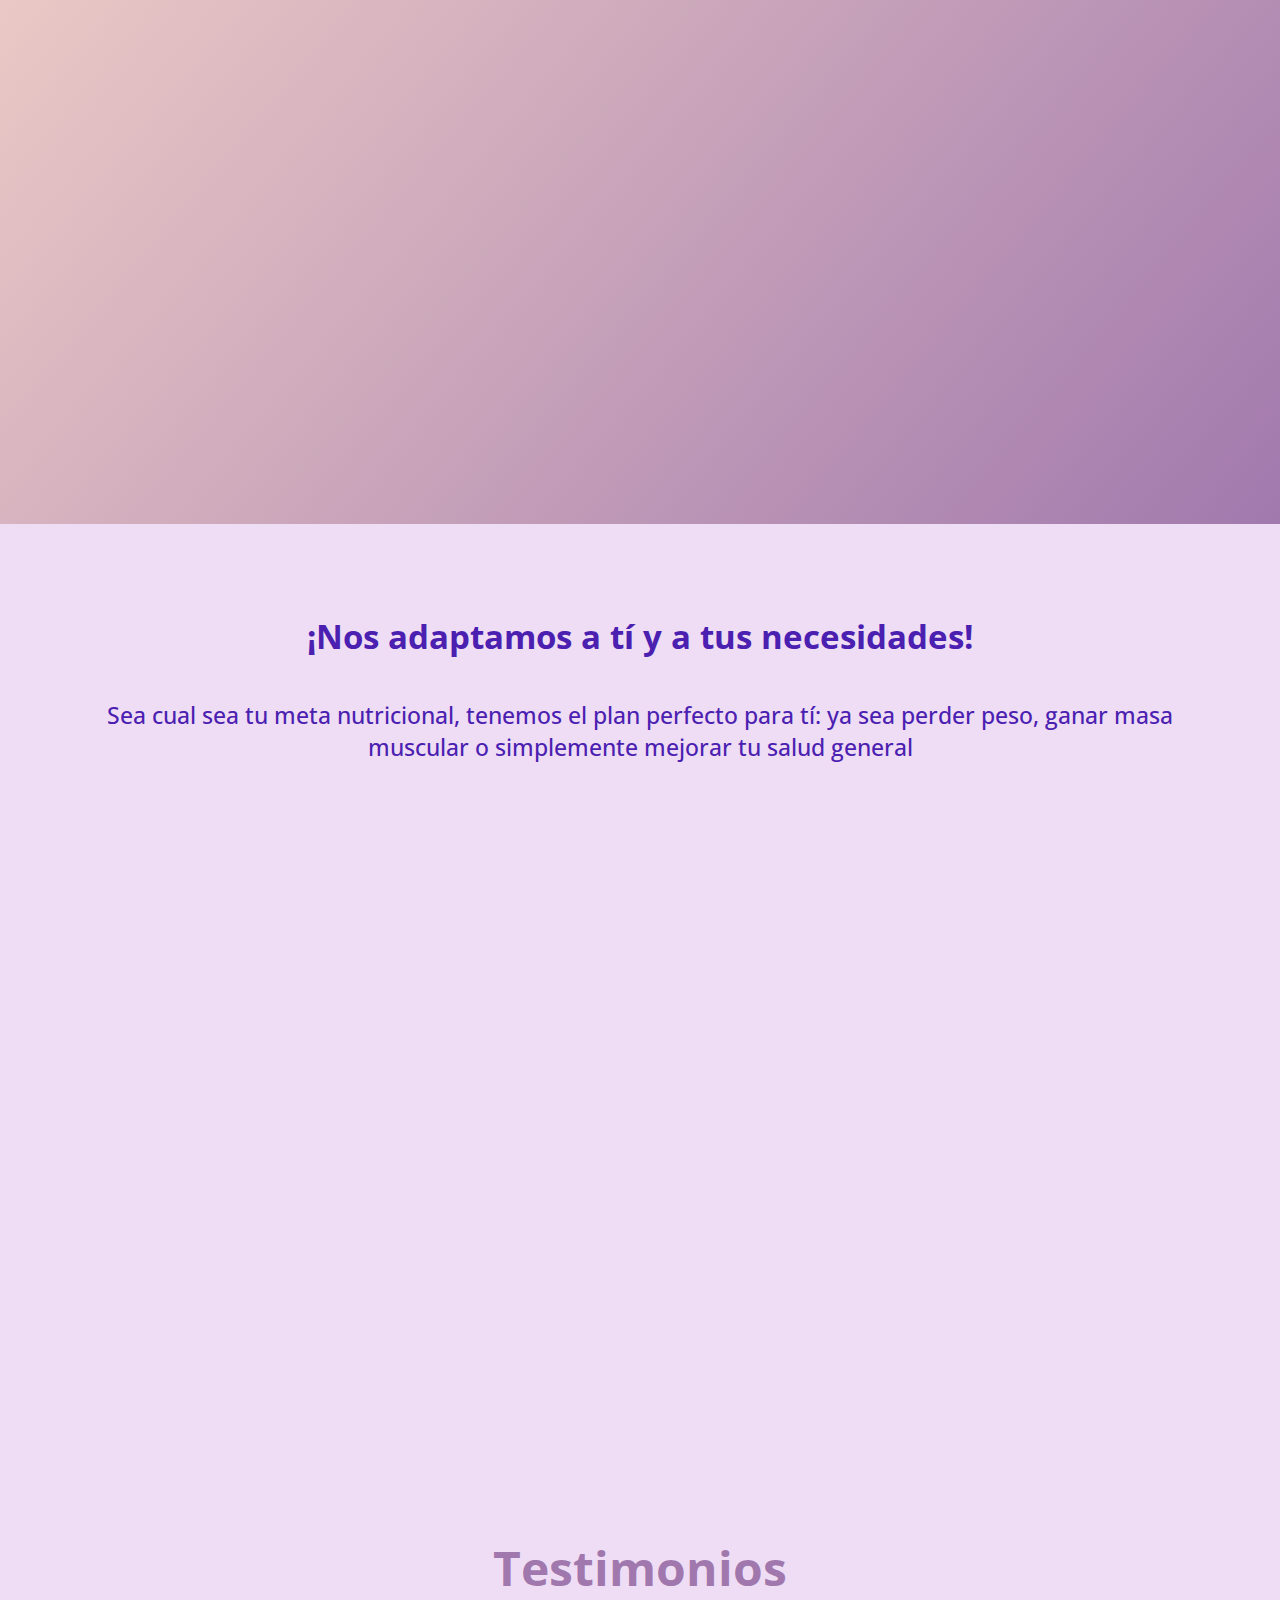
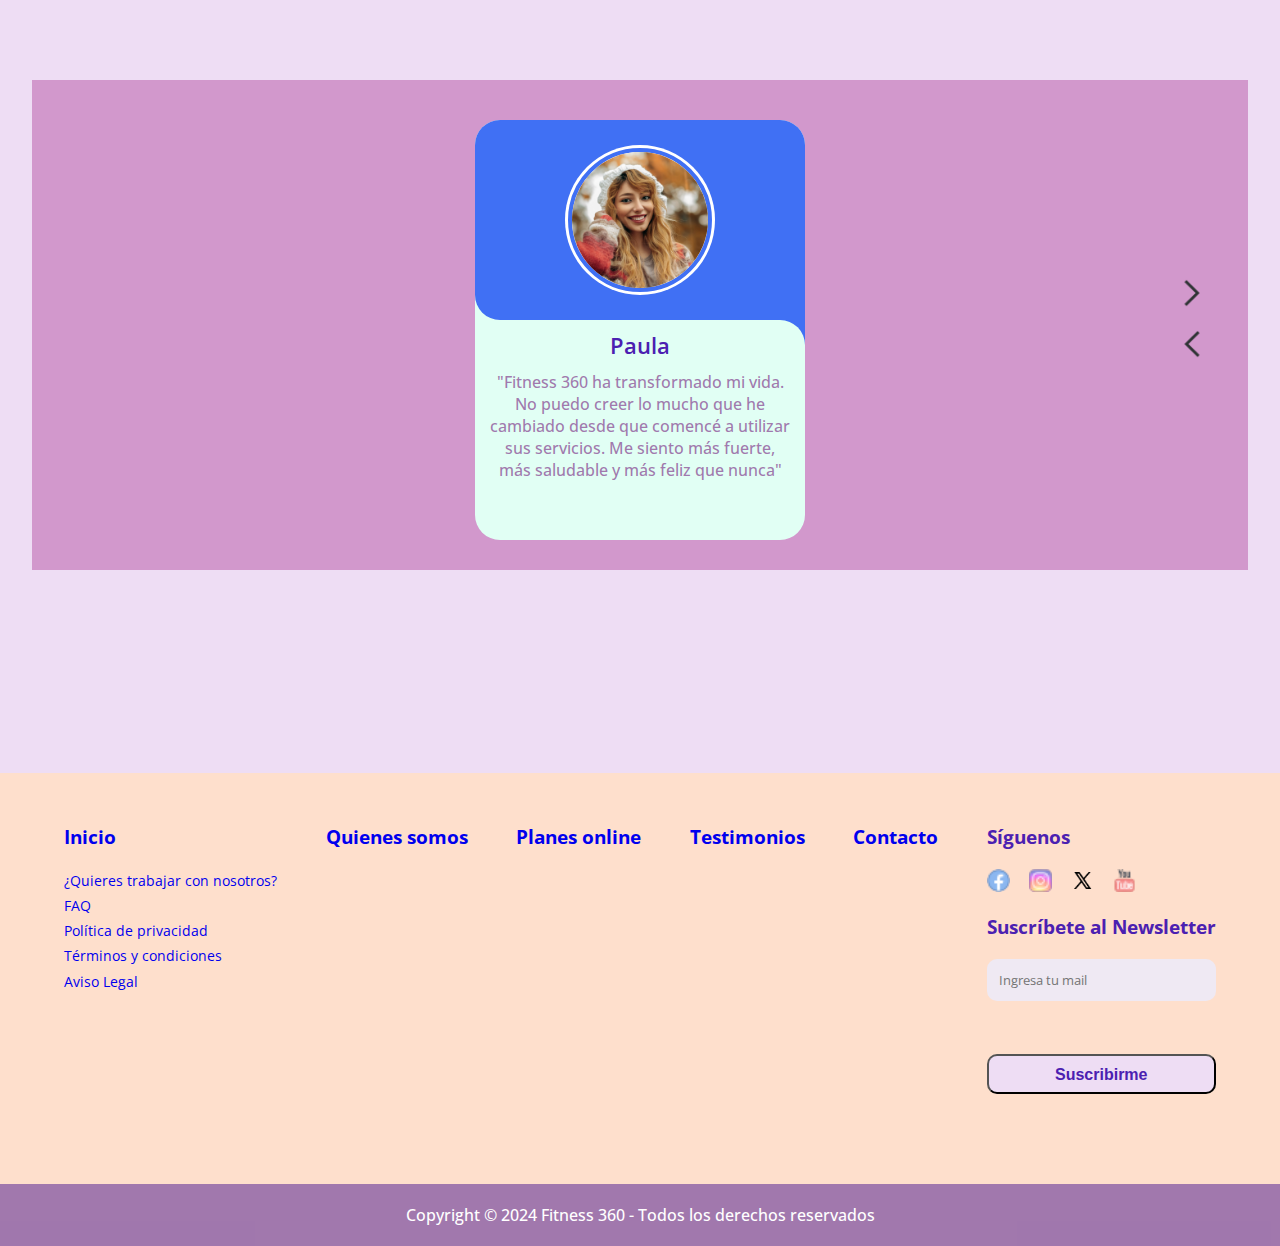
==== commit 1c6b83b8: "responsive, espacios vacios" ====
--- a/index.html
+++ b/index.html
@@ -281,7 +281,7 @@
                             se agrega etiqueta no-afectar-css para evitar espacio en blanco -->
                     </div>
                 </div>
-                <section class="formulario-contacto" id="no-afectar">
+                <section class="formulario-contacto no-afectar-css">
                     <div class="container-formulario-contacto" id="no-afectar-css">
                         <div id="contacto-form" class="no-afectar-css"> <!-- aqui-->
                         </div>
--- a/style.css
+++ b/style.css
@@ -20,17 +20,12 @@
 }
 
 body {
-    margin: auto;
     background-color: var(--bg-color);
     font-family: "Open Sans", sans-serif;
 }
 
 /* Esto evitara que el css afecte a los div denominados con esta clase*/
 #no-afectar-css{
-    all: initial; 
-}
-
-#no-afectar{
     all: initial; 
 }
 
@@ -445,11 +440,12 @@
 
 .container-formulario-contacto{
     max-width: 700px;
-    width: 90%;
+    width:100%;
     padding: 30px 30px;
     background-color: #fff;
     border-radius: 5px;
     margin-top: 150px;
+    margin-left: 150px;
     margin-bottom: 200px;
 } 
 
@@ -791,10 +787,6 @@
     margin-top: 80px;
     margin-left:auto;
     margin-right:auto;
-}
-
-#planes-online{
-    margin: auto;
 }
 
 .planes-seccion-container {   
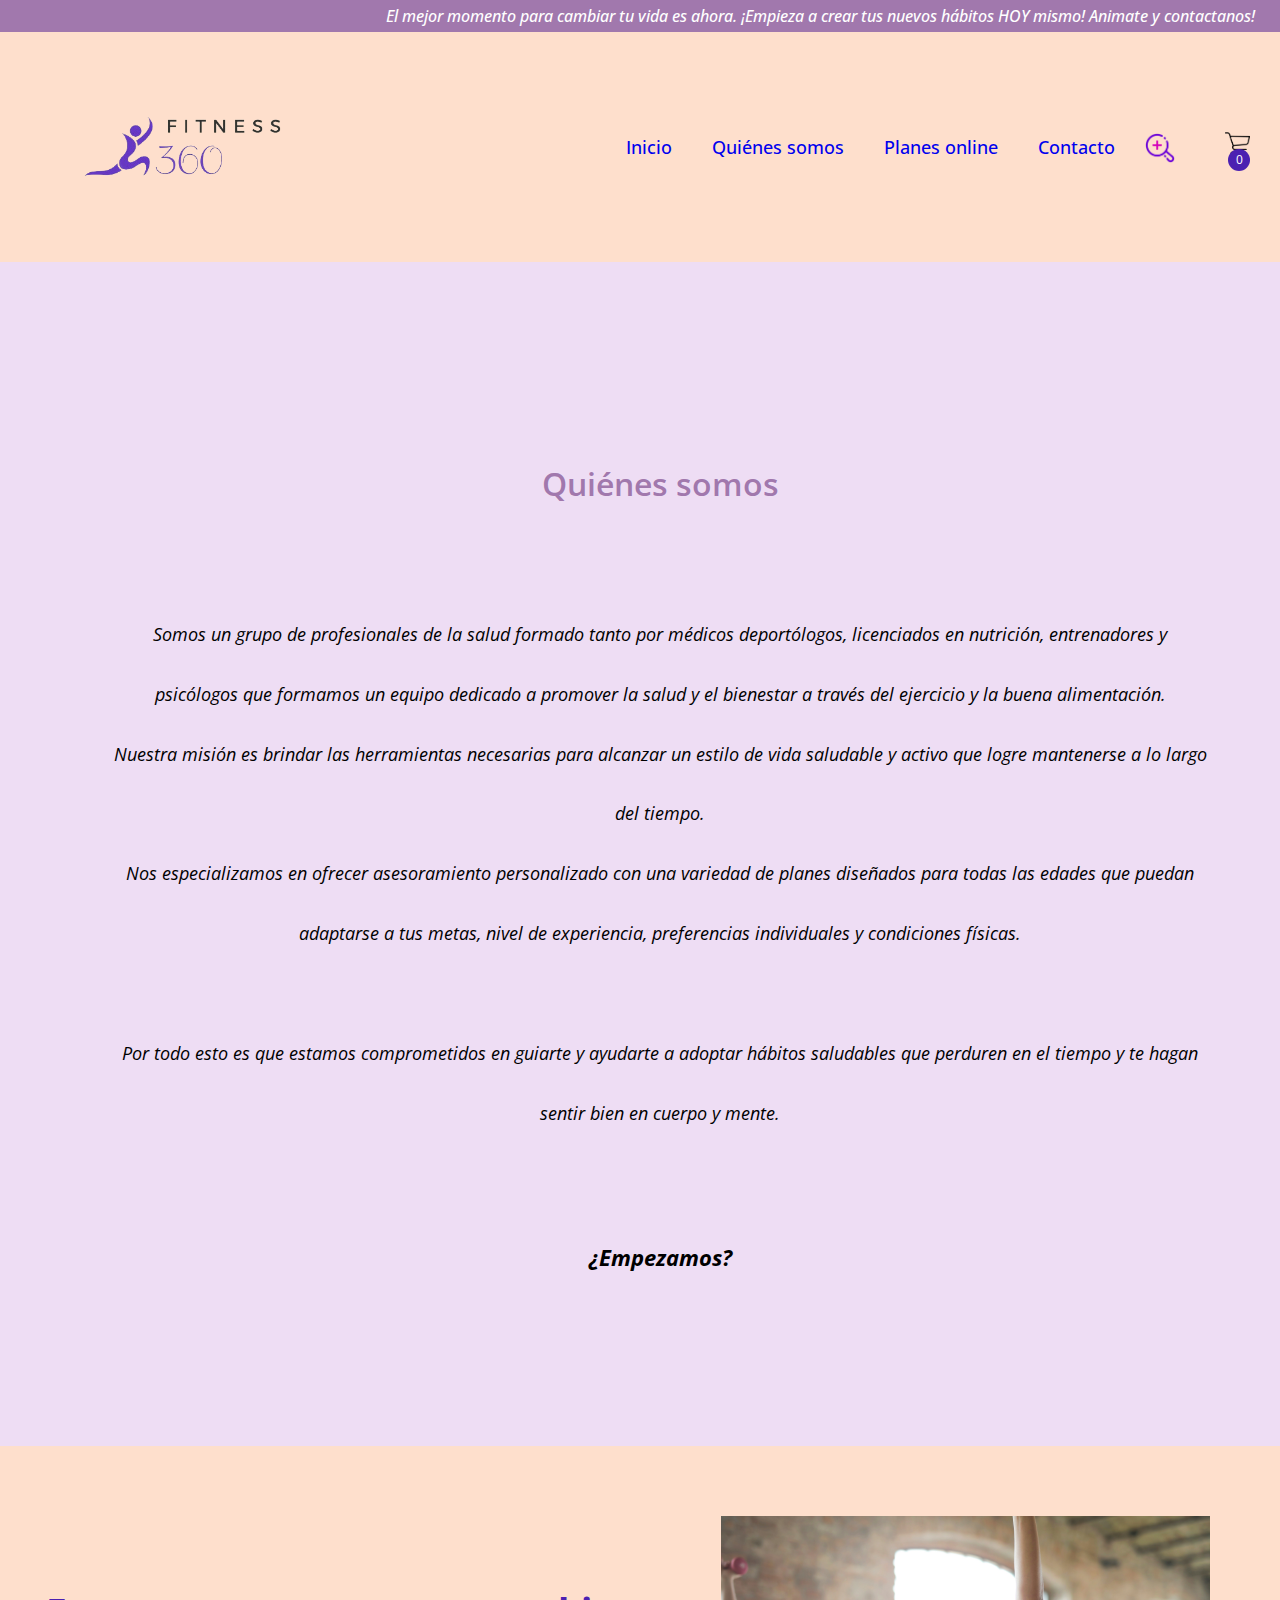
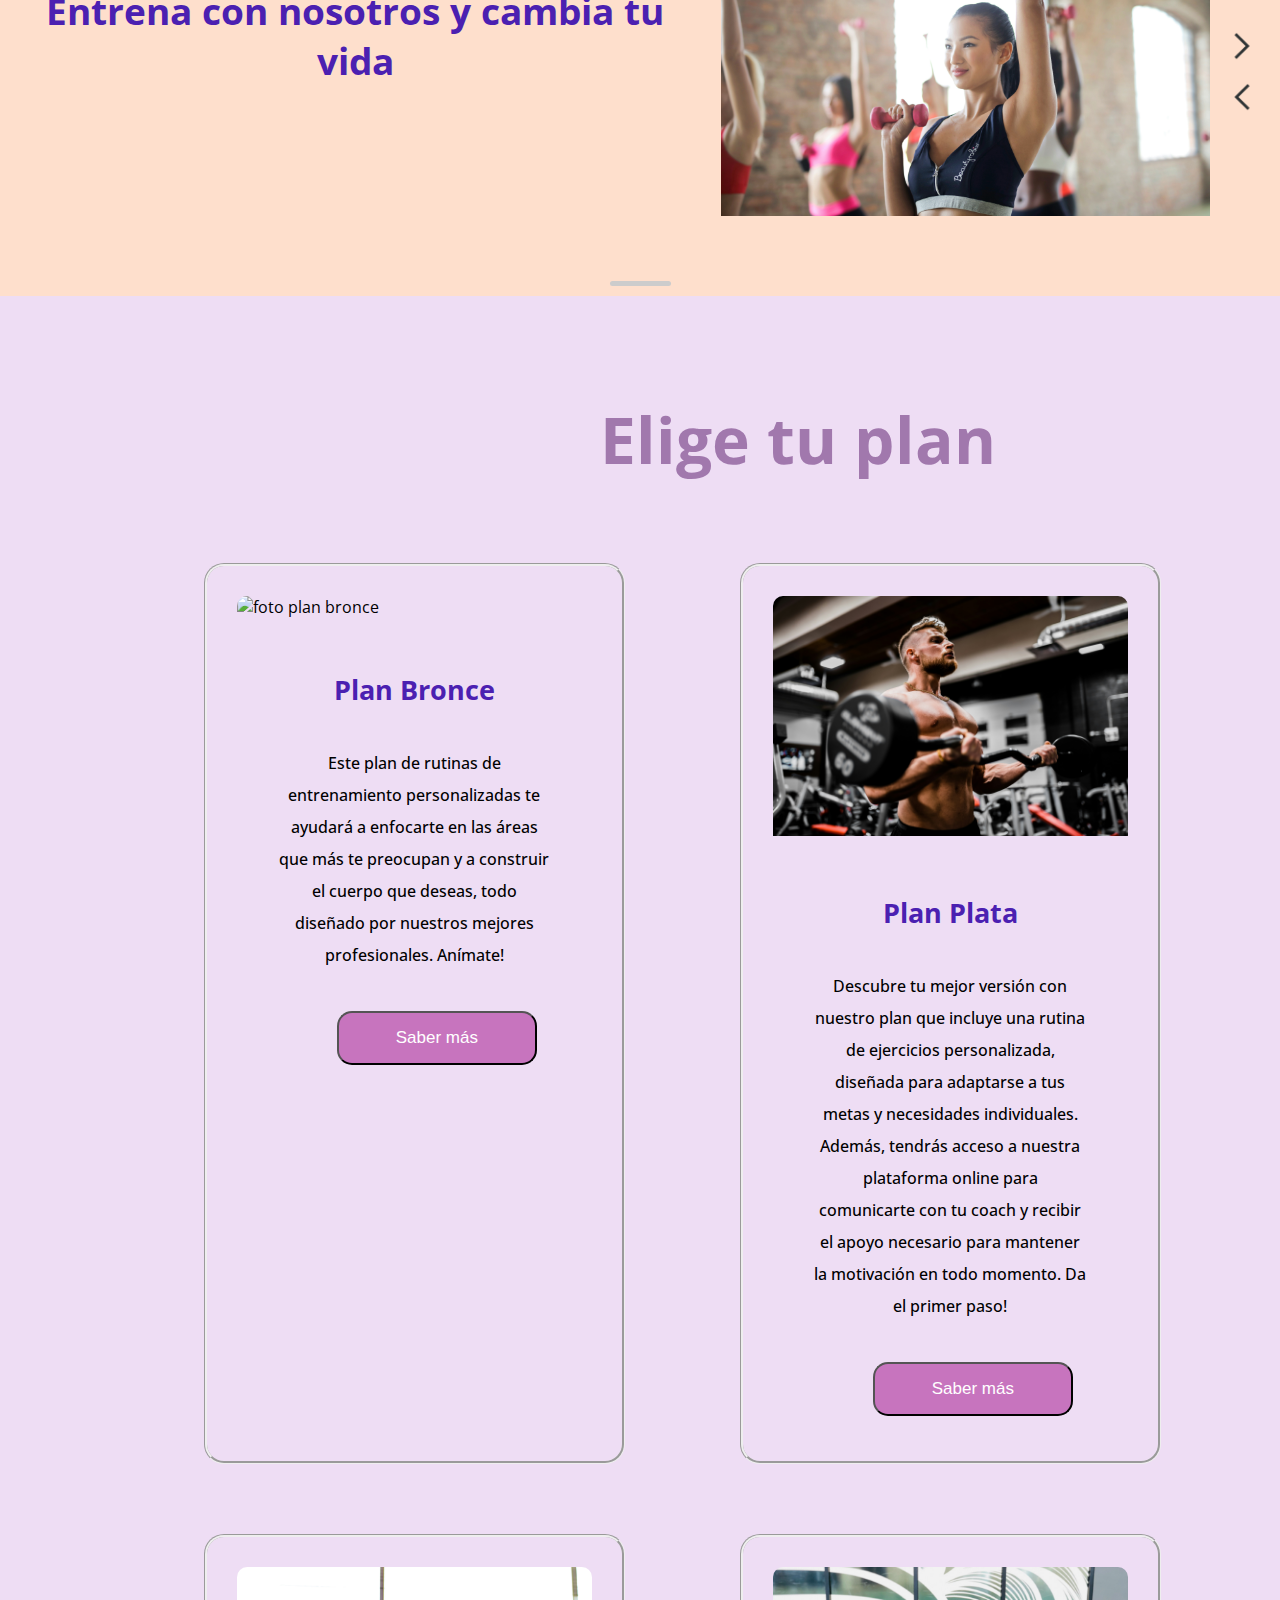
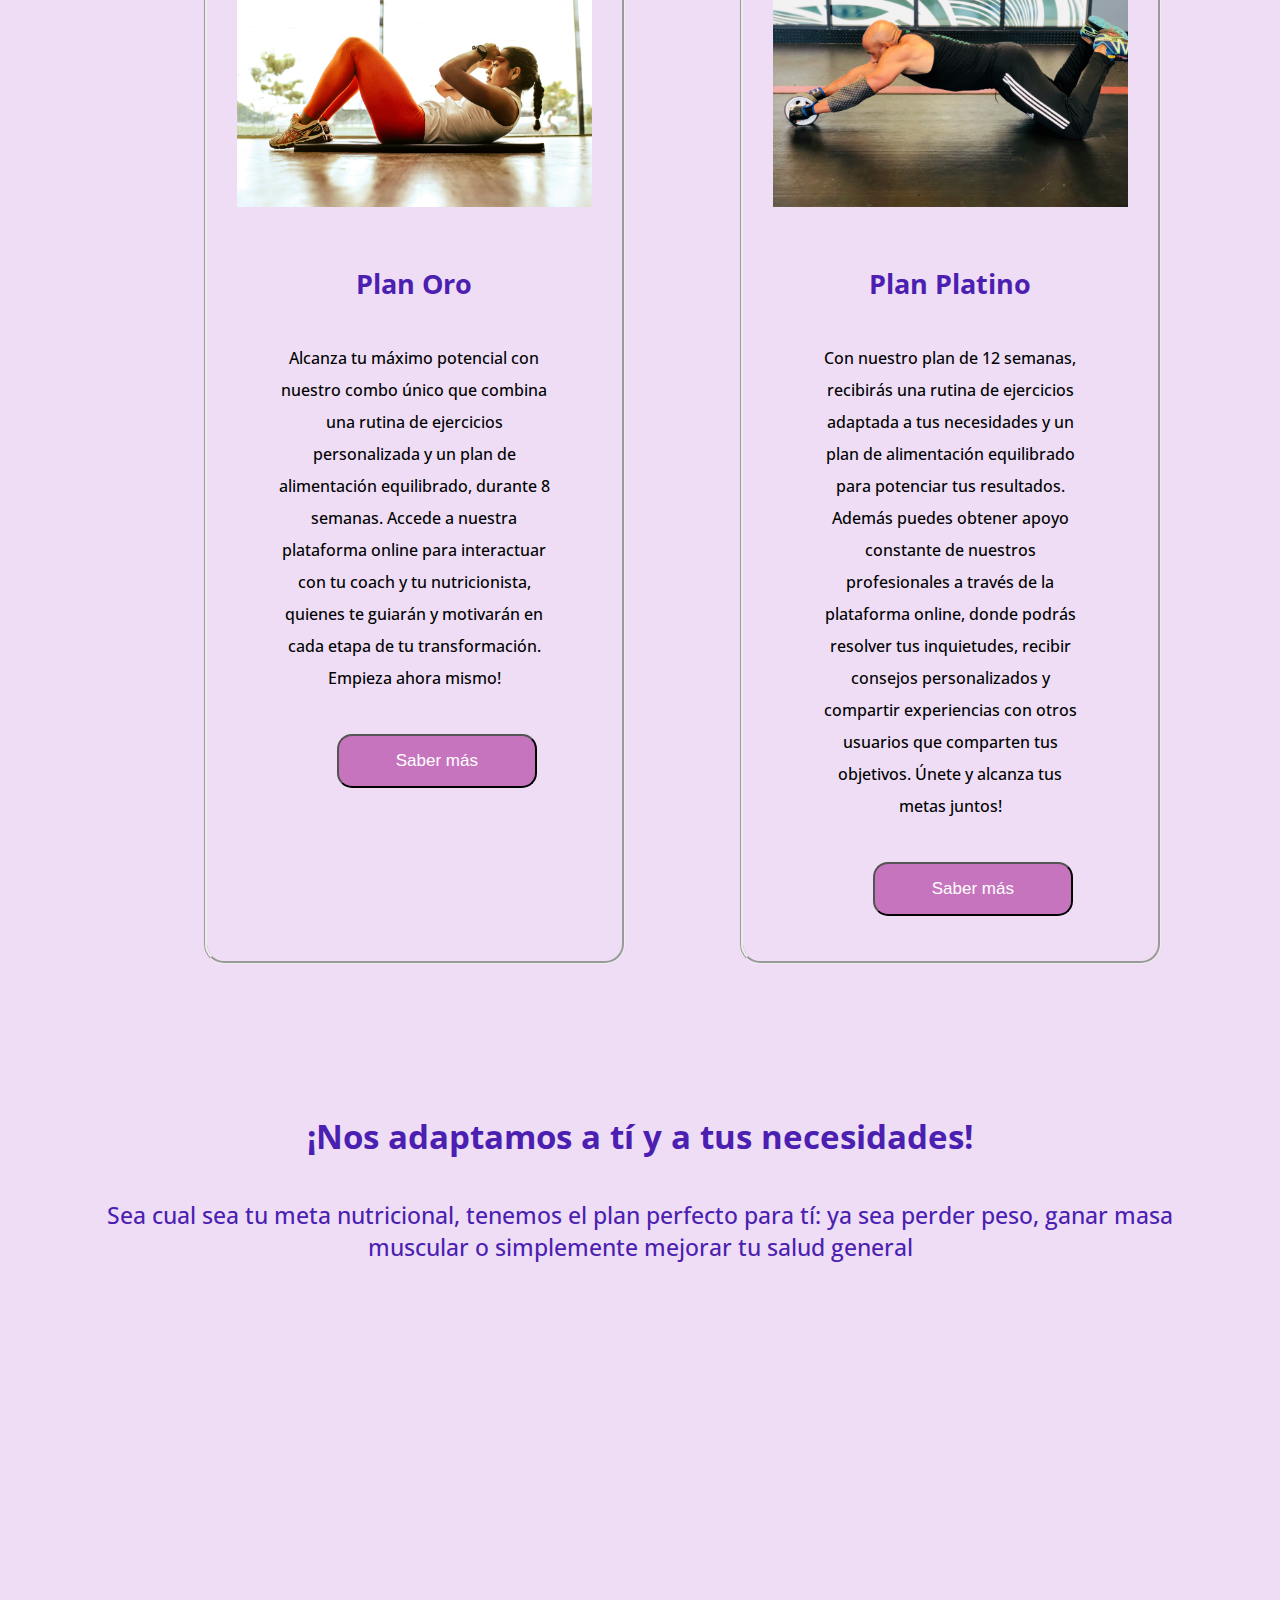
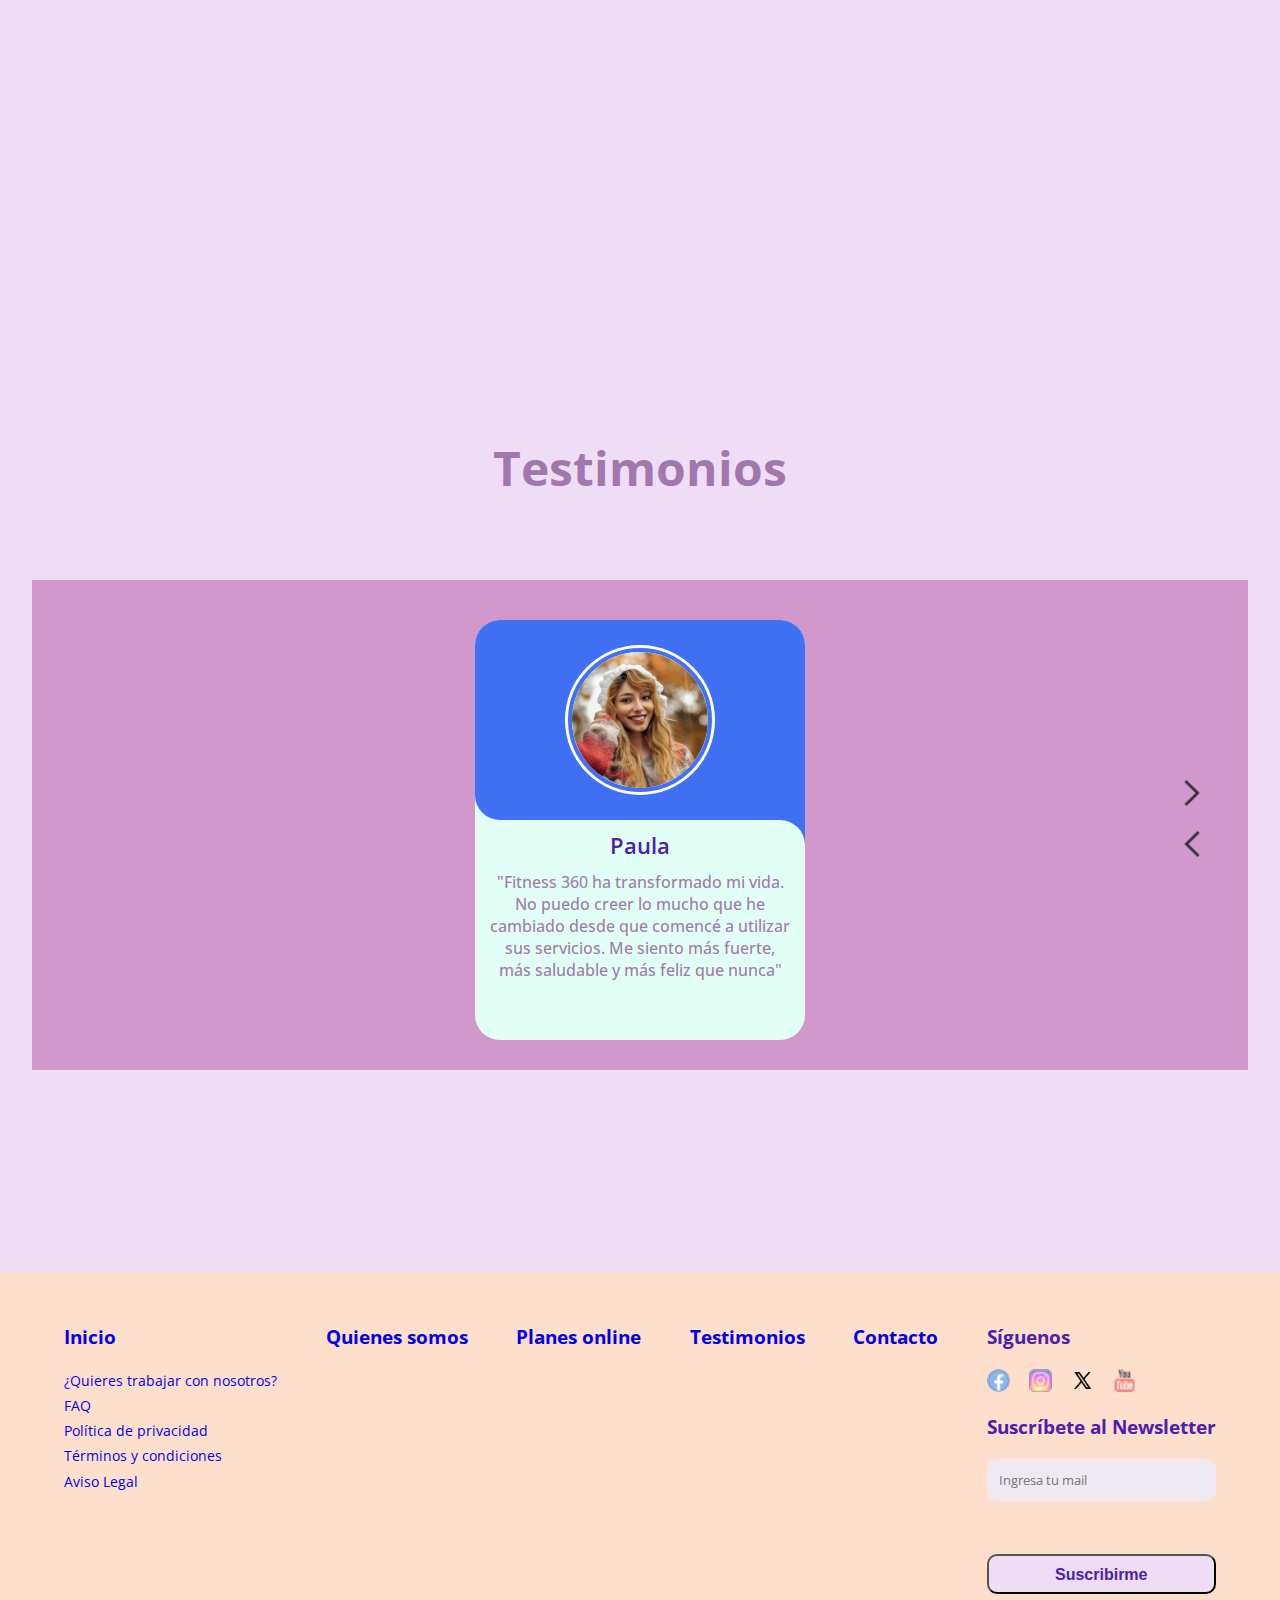
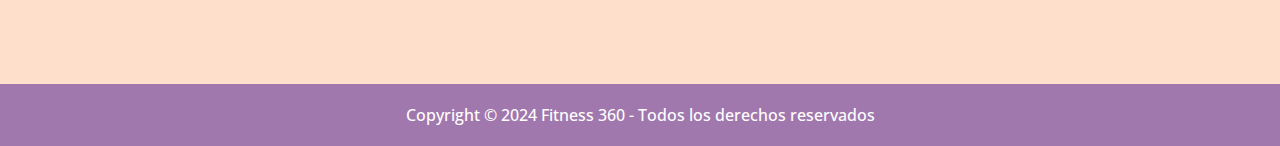
==== commit 4ab422e7: "responsive y correccion de errores index" ====
--- a/index.html
+++ b/index.html
@@ -281,7 +281,7 @@
                             se agrega etiqueta no-afectar-css para evitar espacio en blanco -->
                     </div>
                 </div>
-                <section class="formulario-contacto no-afectar-css">
+                <section class="formulario-contacto" id="no-afectar">
                     <div class="container-formulario-contacto" id="no-afectar-css">
                         <div id="contacto-form" class="no-afectar-css"> <!-- aqui-->
                         </div>
--- a/style.css
+++ b/style.css
@@ -20,12 +20,17 @@
 }
 
 body {
+    margin: auto;
     background-color: var(--bg-color);
     font-family: "Open Sans", sans-serif;
 }
 
 /* Esto evitara que el css afecte a los div denominados con esta clase*/
 #no-afectar-css{
+    all: initial; 
+}
+
+#no-afectar{
     all: initial; 
 }
 
@@ -440,12 +445,11 @@
 
 .container-formulario-contacto{
     max-width: 700px;
-    width:100%;
+    width: 90%;
     padding: 30px 30px;
     background-color: #fff;
     border-radius: 5px;
     margin-top: 150px;
-    margin-left: 150px;
     margin-bottom: 200px;
 } 
 
@@ -787,6 +791,10 @@
     margin-top: 80px;
     margin-left:auto;
     margin-right:auto;
+}
+
+#planes-online{
+    margin: auto;
 }
 
 .planes-seccion-container {   
